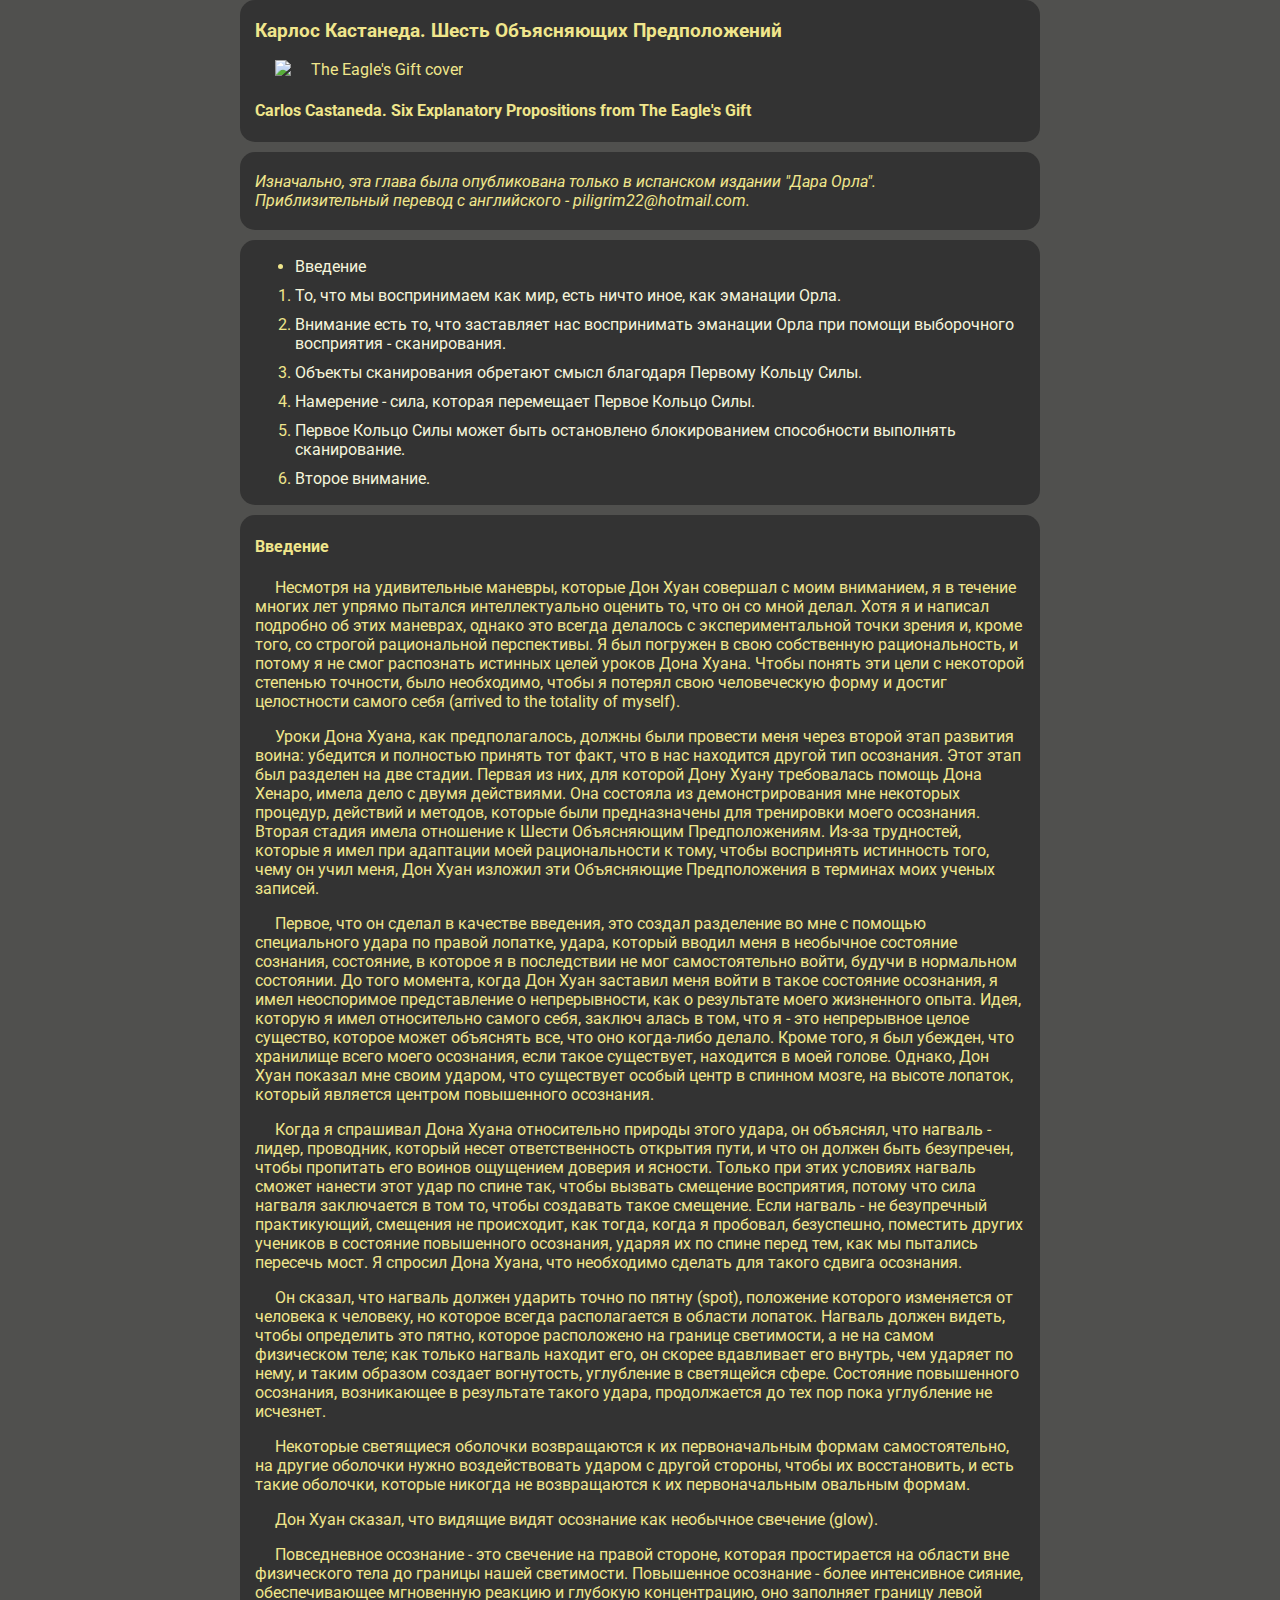
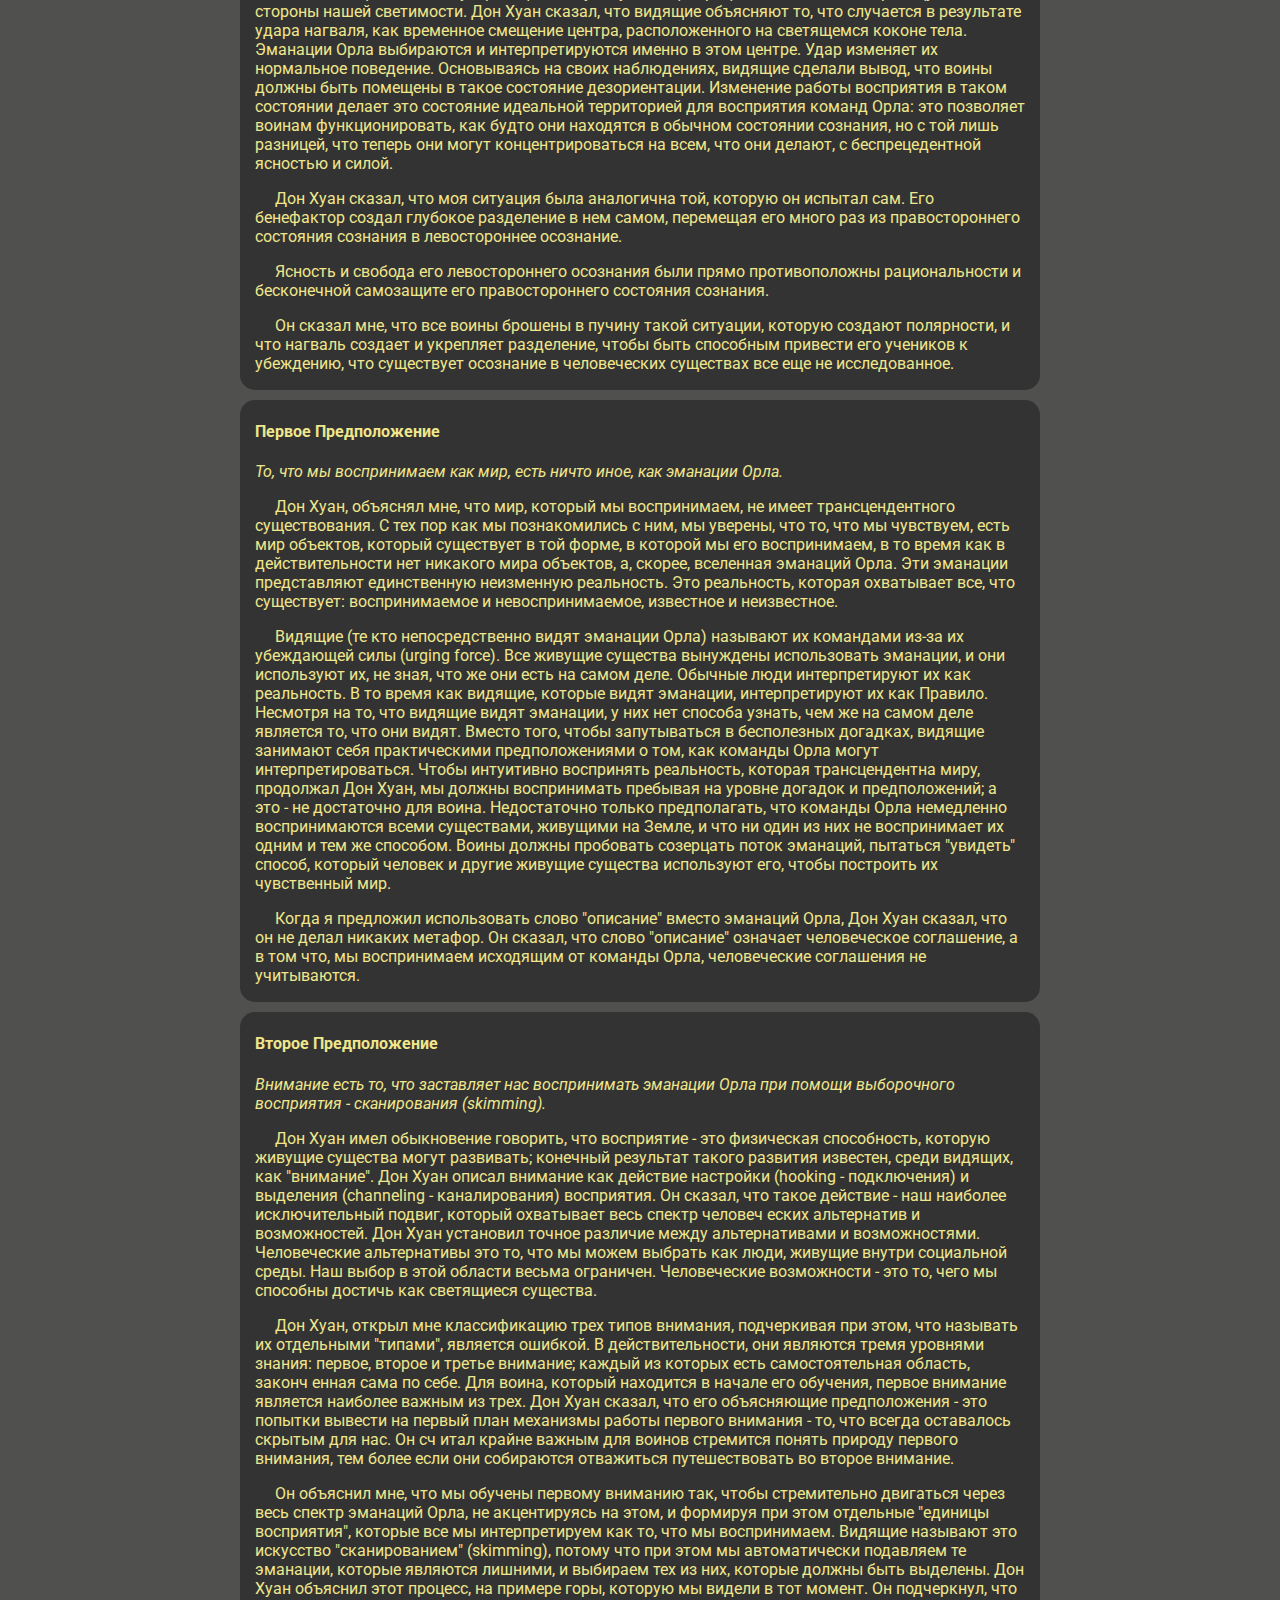
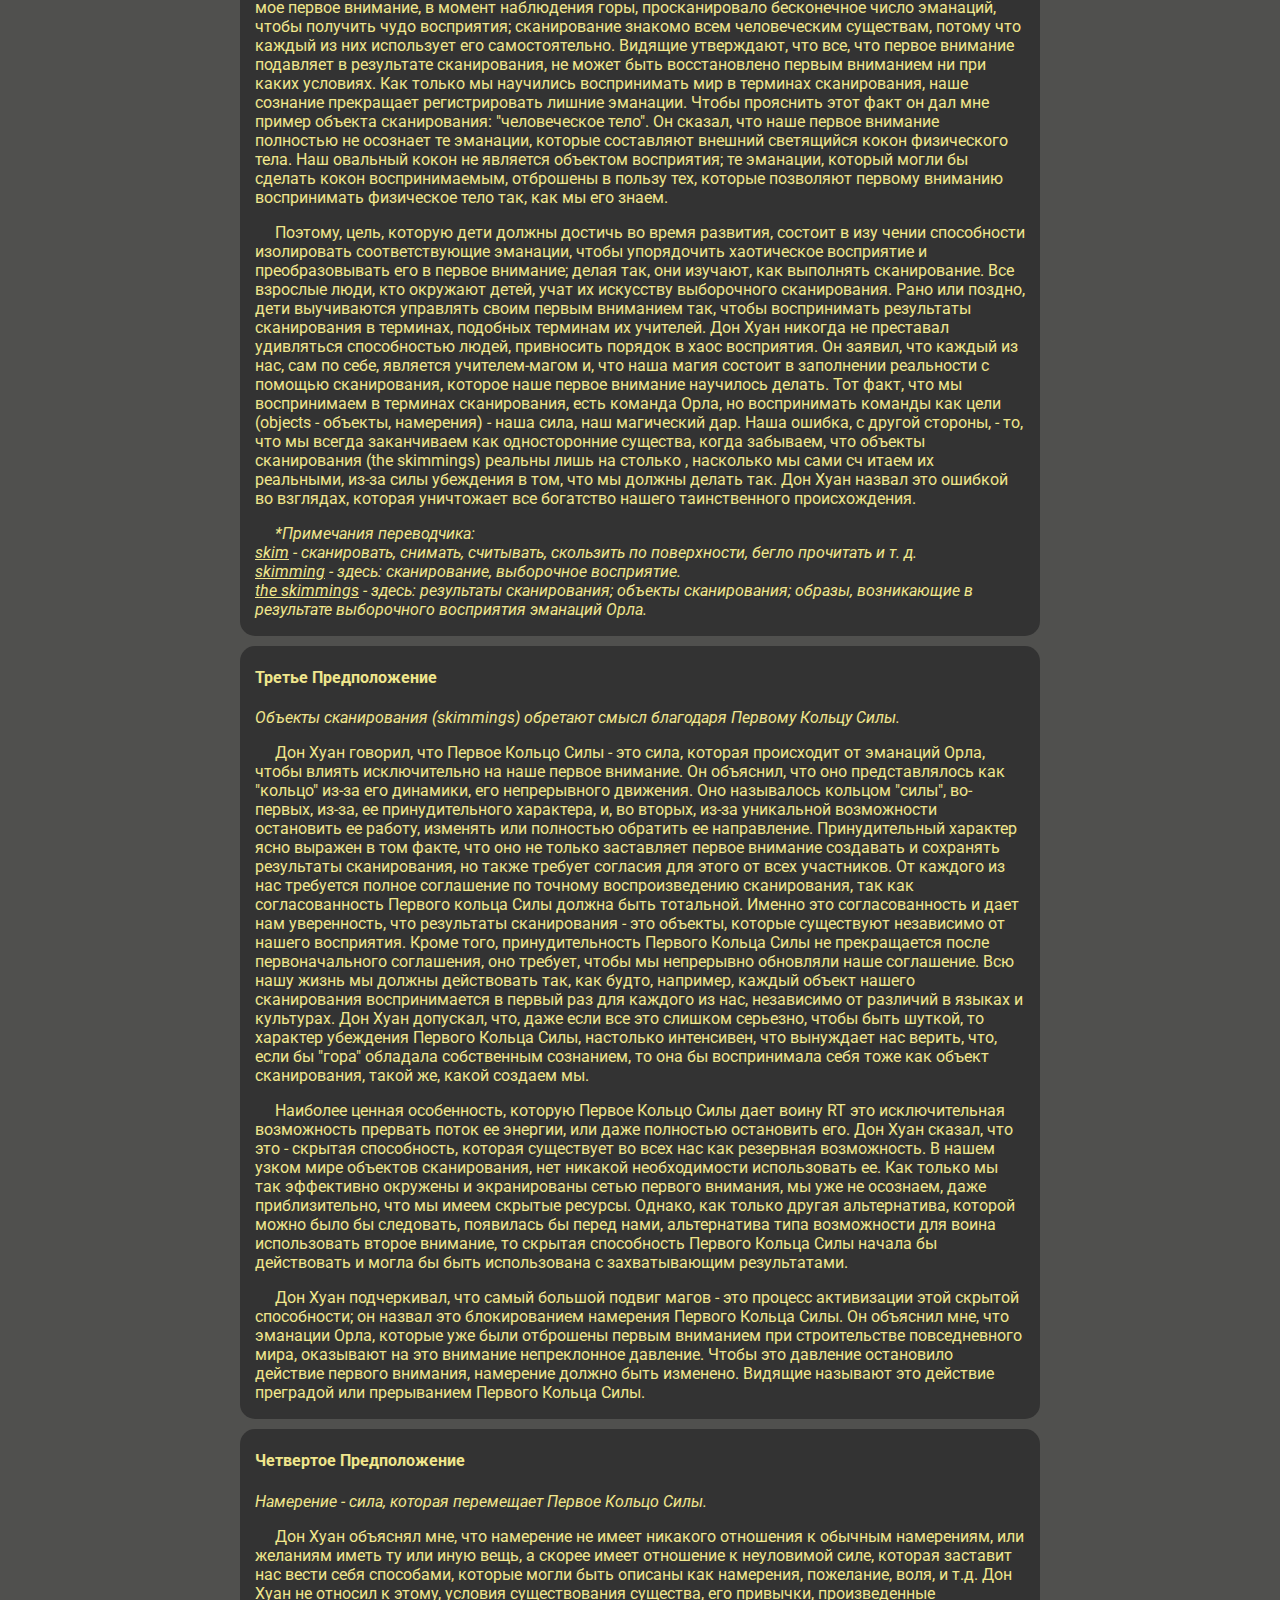
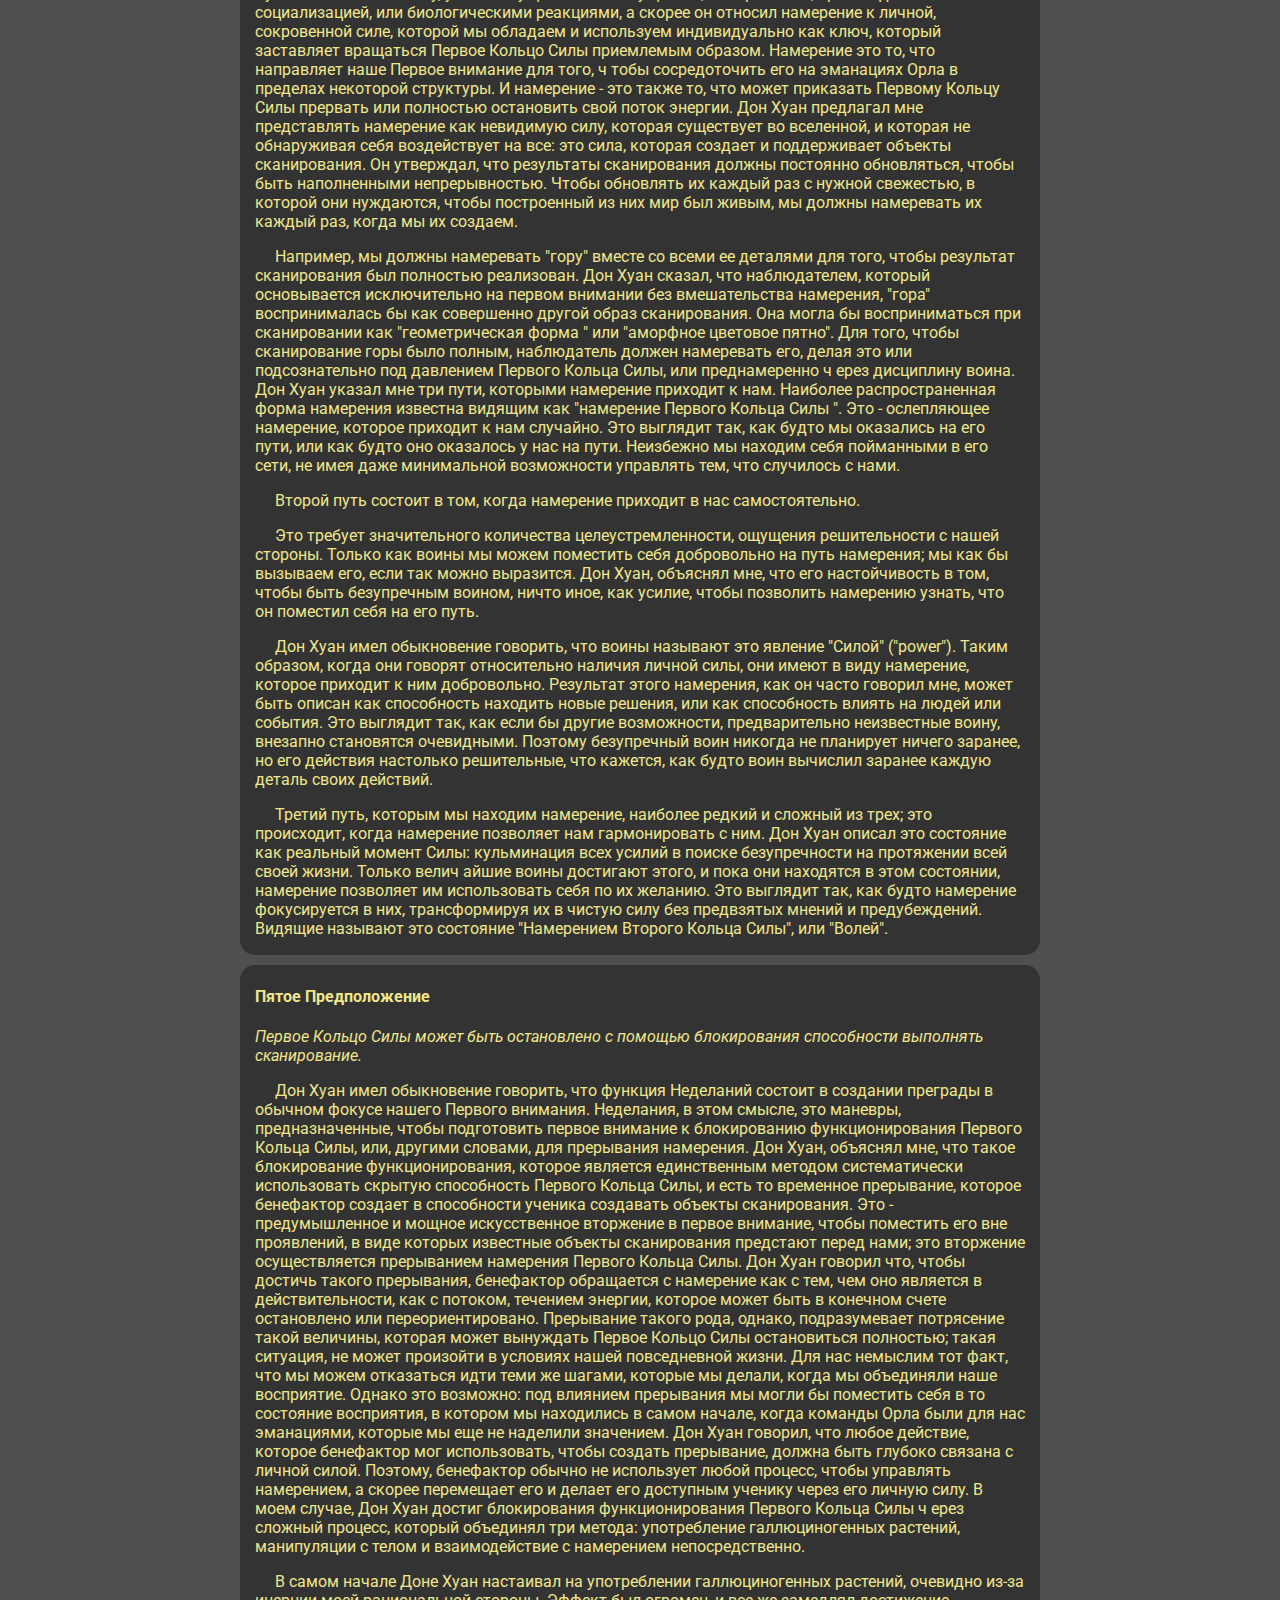
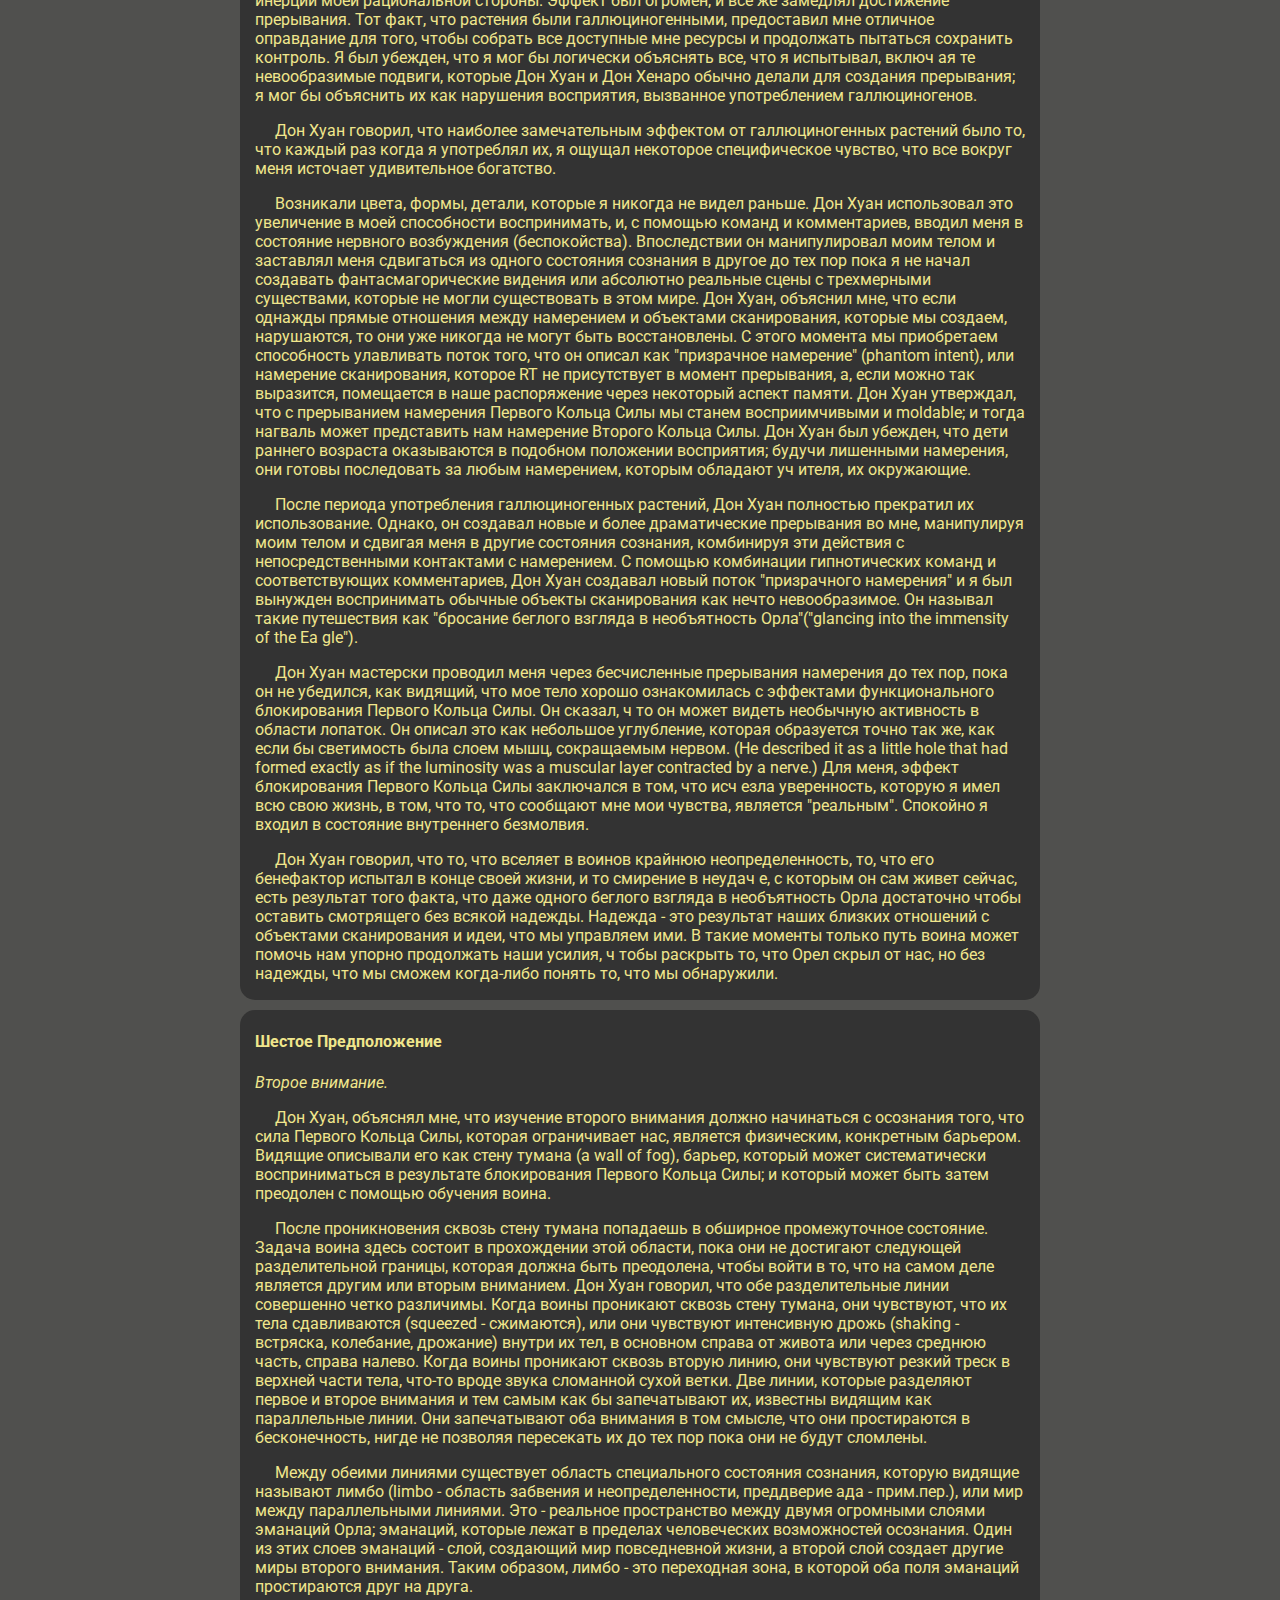
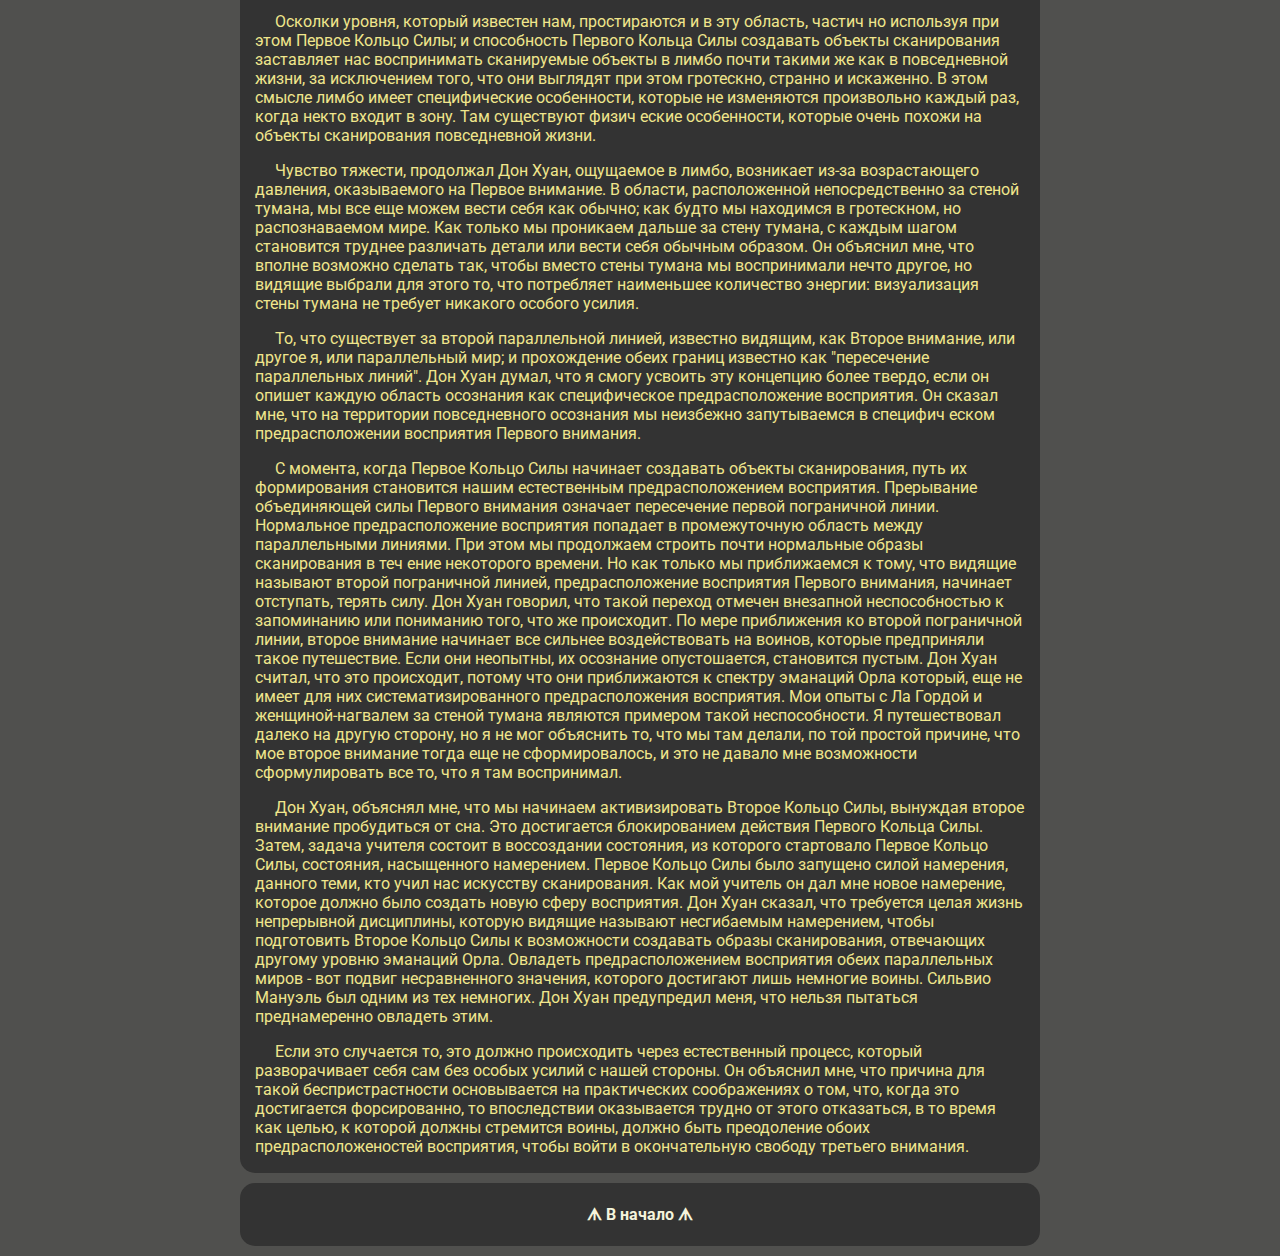
==== index-the_eagle's_gift.html @ 2a6c769d "Add files via upload" ====
<!DOCTYPE html>
<html lang="en">

<head>
  <meta charset="UTF-8">
  <meta name="viewport" content="width=device-width, initial-scale=1.0">
  <title>The Eagle's Gift</title>
  <link rel="stylesheet" href="style-the_eagle's_gift.css">
</head>

<body>

  <header class="card" id="header">
    <h3>Карлос Кастанеда. Шесть Объясняющих Предположений</h3>

    <p>
      <img src="https://m.media-amazon.com/images/I/71wffxsqjlL._SY466_.jpg" alt="The Eagle's Gift cover">
    </p>

    <h4>Carlos Castaneda. Six Explanatory Propositions from The Eagle's Gift</h4>

  </header>
  <div class="card">
    <br><em>
      Изначально, эта глава была опубликована только в испанском издании "Дара Орла".<br>
      Приблизительный перевод с английского - piligrim22@hotmail.com.<br>
    </em><br>
  </div>

  <nav class="card">
    <ol start="0">
      <li type="disc"><a href="#intro">Введение</a></li>
      <li><a href="#one">То, что мы воспринимаем как мир, есть ничто иное, как эманации Орла.</a></li>
      <li><a href="#two">Внимание есть то, что заставляет нас воспринимать эманации Орла при помощи выборочного
          восприятия -
          сканирования.</a></li>
      <li><a href="#three">Объекты сканирования обретают смысл благодаря Первому Кольцу Силы.</a></li>
      <li><a href="#four">Намерение - сила, которая перемещает Первое Кольцо Силы.</a></li>
      <li><a href="#five">Первое Кольцо Силы может быть остановлено блокированием способности выполнять
          сканирование.</a></li>
      <li><a href="#six">Второе внимание.</a></li>
    </ol>
  </nav>

  <article>
    <div class="card" id="intro">
      <h4>Введение</h4>

      <p>
        Несмотря на удивительные маневры, которые Дон Хуан совершал с моим
        вниманием, я в течение многих лет упрямо пытался интеллектуально оценить то,
        что он со мной делал. Хотя я и написал подробно об этих маневрах, однако это
        всегда делалось с экспериментальной точки зрения и, кроме того, со строгой
        рациональной перспективы. Я был погружен в свою собственную рациональность,
        и потому я не смог распознать истинных целей уроков Дона Хуана. Чтобы понять
        эти цели с некоторой степенью точности, было необходимо, чтобы я потерял
        свою человеческую форму и достиг целостности самого себя (arrived to the
        totality of myself).
      </p>

      <p>
        Уроки Дона Хуана, как предполагалось, должны были провести меня через
        второй этап развития воина: убедится и полностью принять тот факт, что в нас
        находится другой тип осознания. Этот этап был разделен на две стадии.
        Первая из них, для которой Дону Хуану требовалась помощь Дона Хенаро,
        имела дело с двумя действиями. Она состояла из демонстрирования мне
        некоторых процедур, действий и методов, которые были предназначены для
        тренировки моего осознания. Вторая стадия имела отношение к Шести
        Объясняющим Предположениям. Из-за трудностей, которые я имел при адаптации
        моей рациональности к тому, чтобы воспринять истинность того, чему он учил
        меня, Дон Хуан изложил эти Объясняющие Предположения в терминах моих ученых
        записей.
      </p>
      <p>
        Первое, что он сделал в качестве введения, это создал разделение во мне
        с помощью специального удара по правой лопатке, удара, который вводил меня в
        необычное состояние сознания, состояние, в которое я в последствии не мог
        самостоятельно войти, будучи в нормальном состоянии. До того момента, когда
        Дон Хуан заставил меня войти в такое состояние осознания, я имел неоспоримое
        представление о непрерывности, как о результате моего жизненного опыта.
        Идея, которую я имел относительно самого себя, заключ алась в том, что я -
        это непрерывное целое существо, которое может объяснять все, что оно
        когда-либо делало. Кроме того, я был убежден, что хранилище всего моего
        осознания, если такое существует, находится в моей голове.
        Однако, Дон Хуан показал мне своим ударом, что существует особый центр
        в спинном мозге, на высоте лопаток, который является центром повышенного
        осознания.
      </p>
      <p>
        Когда я спрашивал Дона Хуана относительно природы этого удара, он
        объяснял, что нагваль - лидер, проводник, который несет ответственность
        открытия пути, и что он должен быть безупречен, чтобы пропитать его воинов
        ощущением доверия и ясности. Только при этих условиях нагваль сможет нанести
        этот удар по спине так, чтобы вызвать смещение восприятия, потому что сила
        нагваля заключается в том то, чтобы создавать такое смещение. Если нагваль -
        не безупречный практикующий, смещения не происходит, как тогда, когда я
        пробовал, безуспешно, поместить других учеников в состояние повышенного
        осознания, ударяя их по спине перед тем, как мы пытались пересечь мост.
        Я спросил Дона Хуана, что необходимо сделать для такого сдвига
        осознания.
      </p>
      <p>
        Он сказал, что нагваль должен ударить точно по пятну (spot), положение
        которого изменяется от человека к человеку, но которое всегда располагается
        в области лопаток. Нагваль должен видеть, чтобы определить это пятно,
        которое расположено на границе светимости, а не на самом физическом теле;
        как только нагваль находит его, он скорее вдавливает его внутрь, чем ударяет
        по нему, и таким образом создает вогнутость, углубление в светящейся сфере.
        Состояние повышенного осознания, возникающее в результате такого удара,
        продолжается до тех пор пока углубление не исчезнет.
      </p>
      <p>
        Некоторые светящиеся оболочки возвращаются к их первоначальным формам
        самостоятельно, на другие оболочки нужно воздействовать ударом с другой
        стороны, чтобы их восстановить, и есть такие оболочки, которые никогда не
        возвращаются к их первоначальным овальным формам.
      </p>
      <p>
        Дон Хуан сказал, что видящие видят осознание как необычное свечение
        (glow).
      </p>
      <p>
        Повседневное осознание - это свечение на правой стороне, которая
        простирается на области вне физического тела до границы нашей светимости.
        Повышенное осознание - более интенсивное сияние, обеспечивающее
        мгновенную реакцию и глубокую концентрацию, оно заполняет границу левой
        стороны нашей светимости. Дон Хуан сказал, что видящие объясняют то, что
        случается в результате удара нагваля, как временное смещение центра,
        расположенного на светящемся коконе тела. Эманации Орла выбираются и
        интерпретируются именно в этом центре. Удар изменяет их нормальное
        поведение. Основываясь на своих наблюдениях, видящие сделали вывод, что
        воины должны быть помещены в такое состояние дезориентации. Изменение работы
        восприятия в таком состоянии делает это состояние идеальной территорией для
        восприятия команд Орла: это позволяет воинам функционировать, как будто они
        находятся в обычном состоянии сознания, но с той лишь разницей, что теперь
        они могут концентрироваться на всем, что они делают, с беспрецедентной
        ясностью и силой.
      </p>
      <p>
        Дон Хуан сказал, что моя ситуация была аналогична той, которую он
        испытал сам. Его бенефактор создал глубокое разделение в нем самом,
        перемещая его много раз из правостороннего состояния сознания в
        левостороннее осознание.
      </p>
      <p>
        Ясность и свобода его левостороннего осознания были прямо
        противоположны рациональности и бесконечной самозащите его правостороннего
        состояния сознания.
      </p>
      <p>
        Он сказал мне, что все воины брошены в пучину такой ситуации, которую
        создают полярности, и что нагваль создает и укрепляет разделение, чтобы быть
        способным привести его учеников к убеждению, что существует осознание в
        человеческих существах все еще не исследованное.
      </p>
    </div>

    <div class="card art-card" id="one">
      <h4>Первое Предположение</h4>

      <em>То, что мы воспринимаем как мир, есть ничто иное, как эманации Орла.</em>
      <p>
        Дон Хуан, объяснял мне, что мир, который мы воспринимаем, не имеет
        трансцендентного существования. С тех пор как мы познакомились с ним, мы
        уверены, что то, что мы чувствуем, есть мир объектов, который существует в
        той форме, в которой мы его воспринимаем, в то время как в действительности
        нет никакого мира объектов, а, скорее, вселенная эманаций Орла. Эти эманации
        представляют единственную неизменную реальность. Это реальность, которая
        охватывает все, что существует: воспринимаемое и невоспринимаемое, известное
        и неизвестное.
      </p>
      <p>
        Видящие (те кто непосредственно видят эманации Орла) называют их
        командами из-за их убеждающей силы (urging force). Все живущие существа
        вынуждены использовать эманации, и они используют их, не зная, что же они
        есть на самом деле. Обычные люди интерпретируют их как реальность. В то
        время как видящие, которые видят эманации, интерпретируют их как Правило.
        Несмотря на то, что видящие видят эманации, у них нет способа узнать,
        чем же на самом деле является то, что они видят. Вместо того, чтобы
        запутываться в бесполезных догадках, видящие занимают себя практическими
        предположениями о том, как команды Орла могут интерпретироваться. Чтобы
        интуитивно воспринять реальность, которая трансцендентна миру, продолжал Дон
        Хуан, мы должны воспринимать пребывая на уровне догадок и предположений; а
        это - не достаточно для воина. Недостаточно только предполагать, что команды
        Орла немедленно воспринимаются всеми существами, живущими на Земле, и что ни
        один из них не воспринимает их одним и тем же способом. Воины должны
        пробовать созерцать поток эманаций, пытаться "увидеть" способ, который
        человек и другие живущие существа используют его, чтобы построить их
        чувственный мир.
      </p>
      <p>
        Когда я предложил использовать слово "описание" вместо эманаций Орла,
        Дон Хуан сказал, что он не делал никаких метафор. Он сказал, что слово
        "описание" означает человеческое соглашение, а в том что, мы воспринимаем
        исходящим от команды Орла, человеческие соглашения не учитываются.
      </p>
    </div>

    <div class="card art-card" id="two">
      <h4>Второе Предположение</h3>

        <em>
          Внимание есть то, что заставляет нас воспринимать эманации Орла при
          помощи выборочного восприятия - сканирования (skimming).
        </em>
        <p>
          Дон Хуан имел обыкновение говорить, что восприятие - это физическая
          способность, которую живущие существа могут развивать; конечный результат
          такого развития известен, среди видящих, как "внимание". Дон Хуан описал
          внимание как действие настройки (hooking - подключения) и выделения
          (channeling - каналирования) восприятия. Он сказал, что такое действие -
          наш наиболее исключительный подвиг, который охватывает весь спектр
          человеч еских альтернатив и возможностей. Дон Хуан установил точное различие
          между альтернативами и возможностями. Человеческие альтернативы это то, что
          мы можем выбрать как люди, живущие внутри социальной среды. Наш выбор в этой
          области весьма ограничен. Человеческие возможности - это то, чего мы
          способны достичь как светящиеся существа.
        </p>
        <p>
          Дон Хуан, открыл мне классификацию трех типов внимания, подчеркивая при
          этом, что называть их отдельными "типами", является ошибкой. В
          действительности, они являются тремя уровнями знания: первое, второе и
          третье внимание; каждый из которых есть самостоятельная область, законч
          енная сама по себе. Для воина, который находится в начале его обучения,
          первое внимание является наиболее важным из трех. Дон Хуан сказал, что его
          объясняющие предположения - это попытки вывести на первый план механизмы
          работы первого внимания - то, что всегда оставалось скрытым для нас. Он сч
          итал крайне важным для воинов стремится понять природу первого внимания, тем
          более если они собираются отважиться путешествовать во второе внимание.
        </p>
        <p>
          Он объяснил мне, что мы обучены первому вниманию так, чтобы
          стремительно двигаться через весь спектр эманаций Орла, не акцентируясь на
          этом, и формируя при этом отдельные "единицы восприятия", которые все мы
          интерпретируем как то, что мы воспринимаем. Видящие называют это искусство
          "сканированием" (skimming), потому что при этом мы автоматически подавляем
          те эманации, которые являются лишними, и выбираем тех из них, которые должны
          быть выделены. Дон Хуан объяснил этот процесс, на примере горы, которую мы
          видели в тот момент. Он подчеркнул, что мое первое внимание, в момент
          наблюдения горы, просканировало бесконечное число эманаций, чтобы получить
          чудо восприятия; сканирование знакомо всем человеческим существам, потому
          что каждый из них использует его самостоятельно. Видящие утверждают, что
          все, что первое внимание подавляет в результате сканирования, не может быть
          восстановлено первым вниманием ни при каких условиях. Как только мы
          научились воспринимать мир в терминах сканирования, наше сознание прекращает
          регистрировать лишние эманации. Чтобы прояснить этот факт он дал мне пример
          объекта сканирования: "человеческое тело". Он сказал, что наше первое
          внимание полностью не осознает те эманации, которые составляют внешний
          светящийся кокон физического тела. Наш овальный кокон не является объектом
          восприятия; те эманации, который могли бы сделать кокон воспринимаемым,
          отброшены в пользу тех, которые позволяют первому вниманию воспринимать
          физическое тело так, как мы его знаем.
        </p>
        <p>
          Поэтому, цель, которую дети должны достичь во время развития, состоит в
          изу чении способности изолировать соответствующие эманации, чтобы
          упорядочить хаотическое восприятие и преобразовывать его в первое внимание;
          делая так, они изучают, как выполнять сканирование. Все взрослые люди, кто
          окружают детей, учат их искусству выборочного сканирования. Рано или поздно,
          дети выучиваются управлять своим первым вниманием так, чтобы воспринимать
          результаты сканирования в терминах, подобных терминам их учителей.
          Дон Хуан никогда не преставал удивляться способностью людей, привносить
          порядок в хаос восприятия. Он заявил, что каждый из нас, сам по себе,
          является учителем-магом и, что наша магия состоит в заполнении реальности с
          помощью сканирования, которое наше первое внимание научилось делать. Тот
          факт, что мы воспринимаем в терминах сканирования, есть команда Орла, но
          воспринимать команды как цели (objects - объекты, намерения) - наша сила,
          наш магический дар. Наша ошибка, с другой стороны, - то, что мы всегда
          заканчиваем как односторонние существа, когда забываем, что объекты
          сканирования (the skimmings) реальны лишь на столько , насколько мы сами сч
          итаем их реальными, из-за силы убеждения в том, что мы должны делать так.
          Дон Хуан назвал это ошибкой во взглядах, которая уничтожает все
          богатство нашего таинственного происхождения.
        </p>
        
        <p>
          <em>
            *Примечания переводчика:<br>
            <u>skim</u> - сканировать, снимать, считывать,
            скользить по поверхности, бегло
            прочитать и т. д.<br> 
            <u>skimming</u> - здесь: сканирование, выборочное
            восприятие.<br>
            <u>the skimmings</u> - здесь: результаты сканирования; объекты
            сканирования;
            образы, возникающие в результате выборочного восприятия эманаций Орла.
          </em>
        </p>
    </div>

    <div class="card art-card" id="three">
      <h4>Третье Предположение</h4>

      <em>
        Объекты сканирования (skimmings) обретают смысл благодаря Первому
        Кольцу Силы.
      </em>
      <p>
        Дон Хуан говорил, что Первое Кольцо Силы - это сила, которая происходит
        от эманаций Орла, чтобы влиять исключительно на наше первое внимание. Он
        объяснил, что оно представлялось как "кольцо" из-за его динамики, его
        непрерывного движения. Оно называлось кольцом "силы", во-первых, из-за, ее
        принудительного характера, и, во вторых, из-за уникальной возможности
        остановить ее работу, изменять или полностью обратить ее направление.
        Принудительный характер ясно выражен в том факте, что оно не только
        заставляет первое внимание создавать и сохранять результаты сканирования, но
        также требует согласия для этого от всех участников. От каждого из нас
        требуется полное соглашение по точному воспроизведению сканирования, так как
        согласованность Первого кольца Силы должна быть тотальной. Именно это
        согласованность и дает нам уверенность, что результаты сканирования - это
        объекты, которые существуют независимо от нашего восприятия. Кроме того,
        принудительность Первого Кольца Силы не прекращается после первоначального
        соглашения, оно требует, чтобы мы непрерывно обновляли наше соглашение. Всю
        нашу жизнь мы должны действовать так, как будто, например, каждый объект
        нашего сканирования воспринимается в первый раз для каждого из нас,
        независимо от различий в языках и культурах. Дон Хуан допускал, что, даже
        если все это слишком серьезно, чтобы быть шуткой, то характер убеждения
        Первого Кольца Силы, настолько интенсивен, что вынуждает нас верить, что,
        если бы "гора" обладала собственным сознанием, то она бы воспринимала себя
        тоже как объект сканирования, такой же, какой создаем мы.
      </p>
      <p>
        Наиболее ценная особенность, которую Первое Кольцо Силы дает воину RT
        это исключительная возможность прервать поток ее энергии, или даже полностью
        остановить его. Дон Хуан сказал, что это - скрытая способность, которая
        существует во всех нас как резервная возможность. В нашем узком мире
        объектов сканирования, нет никакой необходимости использовать ее. Как только
        мы так эффективно окружены и экранированы сетью первого внимания, мы уже не
        осознаем, даже приблизительно, что мы имеем скрытые ресурсы. Однако, как
        только другая альтернатива, которой можно было бы следовать, появилась бы
        перед нами, альтернатива типа возможности для воина использовать второе
        внимание, то скрытая способность Первого Кольца Силы начала бы действовать и
        могла бы быть использована с захватывающим результатами.
      </p>
      <p>
        Дон Хуан подчеркивал, что самый большой подвиг магов - это процесс
        активизации этой скрытой способности; он назвал это блокированием намерения
        Первого Кольца Силы. Он объяснил мне, что эманации Орла, которые уже были
        отброшены первым вниманием при строительстве повседневного мира, оказывают
        на это внимание непреклонное давление. Чтобы это давление остановило
        действие первого внимания, намерение должно быть изменено. Видящие называют
        это действие преградой или прерыванием Первого Кольца Силы.
      </p>
    </div>

    <div class="card art-card" id="four">
      <h4>Четвертое Предположение</h4>

      <em>Намерение - сила, которая перемещает Первое Кольцо Силы.</em>
      <p>
        Дон Хуан объяснял мне, что намерение не имеет никакого отношения к
        обычным намерениям, или желаниям иметь ту или иную вещь, а скорее имеет
        отношение к неуловимой силе, которая заставит нас вести себя способами,
        которые могли быть описаны как намерения, пожелание, воля, и т.д. Дон Хуан
        не относил к этому, условия существования существа, его привычки,
        произведенные социализацией, или биологическими реакциями, а скорее он
        относил намерение к личной, сокровенной силе, которой мы обладаем и
        используем индивидуально как ключ, который заставляет вращаться Первое
        Кольцо Силы приемлемым образом. Намерение это то, что направляет наше Первое
        внимание для того, ч тобы сосредоточить его на эманациях Орла в пределах
        некоторой структуры. И намерение - это также то, что может приказать Первому
        Кольцу Силы прервать или полностью остановить свой поток энергии. Дон Хуан
        предлагал мне представлять намерение как невидимую силу, которая существует
        во вселенной, и которая не обнаруживая себя воздействует на все: это сила,
        которая создает и поддерживает объекты сканирования. Он утверждал, что
        результаты сканирования должны постоянно обновляться, чтобы быть
        наполненными непрерывностью. Чтобы обновлять их каждый раз с нужной
        свежестью, в которой они нуждаются, чтобы построенный из них мир был живым,
        мы должны намеревать их каждый раз, когда мы их создаем.
      </p>
      <p>
        Например, мы должны намеревать "гору" вместе со всеми ее деталями для
        того, чтобы результат сканирования был полностью реализован. Дон Хуан
        сказал, что наблюдателем, который основывается исключительно на первом
        внимании без вмешательства намерения, "гора" воспринималась бы как
        совершенно другой образ сканирования. Она могла бы восприниматься при
        сканировании как "геометрическая форма " или "аморфное цветовое пятно". Для
        того, чтобы сканирование горы было полным, наблюдатель должен намеревать
        его, делая это или подсознательно под давлением Первого Кольца Силы, или
        преднамеренно ч ерез дисциплину воина. Дон Хуан указал мне три пути,
        которыми намерение приходит к нам. Наиболее распространенная форма намерения
        известна видящим как "намерение Первого Кольца Силы ". Это - ослепляющее
        намерение, которое приходит к нам случайно. Это выглядит так, как будто мы
        оказались на его пути, или как будто оно оказалось у нас на пути. Неизбежно
        мы находим себя пойманными в его сети, не имея даже минимальной возможности
        управлять тем, что случилось с нами.
      </p>
      <p>
        Второй путь состоит в том, когда намерение приходит в нас
        самостоятельно.
      </p>
      <p>
        Это требует значительного количества целеустремленности, ощущения
        решительности с нашей стороны. Только как воины мы можем поместить себя
        добровольно на путь намерения; мы как бы вызываем его, если так можно
        выразится. Дон Хуан, объяснял мне, что его настойчивость в том, чтобы быть
        безупречным воином, ничто иное, как усилие, чтобы позволить намерению
        узнать, что он поместил себя на его путь.
      </p>
      <p>
        Дон Хуан имел обыкновение говорить, что воины называют это явление
        "Силой" ("power"). Таким образом, когда они говорят относительно наличия
        личной силы, они имеют в виду намерение, которое приходит к ним добровольно.
        Результат этого намерения, как он часто говорил мне, может быть описан
        как способность находить новые решения, или как способность влиять на людей
        или события. Это выглядит так, как если бы другие возможности,
        предварительно неизвестные воину, внезапно становятся очевидными. Поэтому
        безупречный воин никогда не планирует ничего заранее, но его действия
        настолько решительные, что кажется, как будто воин вычислил заранее каждую
        деталь своих действий.
      </p>
      <p>
        Третий путь, которым мы находим намерение, наиболее редкий и сложный из
        трех; это происходит, когда намерение позволяет нам гармонировать с ним.
        Дон Хуан описал это состояние как реальный момент Силы: кульминация
        всех усилий в поиске безупречности на протяжении всей своей жизни. Только
        велич айшие воины достигают этого, и пока они находятся в этом состоянии,
        намерение позволяет им использовать себя по их желанию. Это выглядит так,
        как будто намерение фокусируется в них, трансформируя их в чистую силу без
        предвзятых мнений и предубеждений. Видящие называют это состояние
        "Намерением Второго Кольца Силы", или "Волей".
      </p>
    </div>

    <div class="card art-card" id="five">
      <h4>Пятое Предположение</h4>

      <em>Первое Кольцо Силы может быть остановлено с помощью блокирования
        способности выполнять сканирование.</em>
      <p>
        Дон Хуан имел обыкновение говорить, что функция Неделаний состоит в
        создании преграды в обычном фокусе нашего Первого внимания. Неделания, в
        этом смысле, это маневры, предназначенные, чтобы подготовить первое внимание
        к блокированию функционирования Первого Кольца Силы, или, другими словами,
        для прерывания намерения. Дон Хуан, объяснял мне, что такое блокирование
        функционирования, которое является единственным методом систематически
        использовать скрытую способность Первого Кольца Силы, и есть то временное
        прерывание, которое бенефактор создает в способности ученика создавать
        объекты сканирования. Это - предумышленное и мощное искусственное вторжение
        в первое внимание, чтобы поместить его вне проявлений, в виде которых
        известные объекты сканирования предстают перед нами; это вторжение
        осуществляется прерыванием намерения Первого Кольца Силы. Дон Хуан говорил
        что, чтобы достичь такого прерывания, бенефактор обращается с намерение как
        с тем, чем оно является в действительности, как с потоком, течением энергии,
        которое может быть в конечном счете остановлено или переориентировано.
        Прерывание такого рода, однако, подразумевает потрясение такой величины,
        которая может вынуждать Первое Кольцо Силы остановиться полностью; такая
        ситуация, не может произойти в условиях нашей повседневной жизни. Для нас
        немыслим тот факт, что мы можем отказаться идти теми же шагами, которые мы
        делали, когда мы объединяли наше восприятие. Однако это возможно: под
        влиянием прерывания мы могли бы поместить себя в то состояние восприятия, в
        котором мы находились в самом начале, когда команды Орла были для нас
        эманациями, которые мы еще не наделили значением. Дон Хуан говорил, что
        любое действие, которое бенефактор мог использовать, чтобы создать
        прерывание, должна быть глубоко связана с личной силой. Поэтому, бенефактор
        обычно не использует любой процесс, чтобы управлять намерением, а скорее
        перемещает его и делает его доступным ученику через его личную силу. В моем
        случае, Дон Хуан достиг блокирования функционирования Первого Кольца Силы ч
        ерез сложный процесс, который объединял три метода: употребление
        галлюциногенных растений, манипуляции с телом и взаимодействие с намерением
        непосредственно.
      </p>
      <p>
        В самом начале Доне Хуан настаивал на употреблении галлюциногенных
        растений, очевидно из-за инерции моей рациональной стороны. Эффект был
        огромен, и все же замедлял достижение прерывания. Тот факт, что растения
        были галлюциногенными, предоставил мне отличное оправдание для того, чтобы
        собрать все доступные мне ресурсы и продолжать пытаться сохранить контроль.
        Я был убежден, что я мог бы логически объяснять все, что я испытывал,
        включ ая те невообразимые подвиги, которые Дон Хуан и Дон Хенаро обычно
        делали для создания прерывания; я мог бы объяснить их как нарушения
        восприятия, вызванное употреблением галлюциногенов.
      </p>
      <p>
        Дон Хуан говорил, что наиболее замечательным эффектом от
        галлюциногенных растений было то, что каждый раз когда я употреблял их, я
        ощущал некоторое специфическое чувство, что все вокруг меня источает
        удивительное богатство.
      </p>
      <p>
        Возникали цвета, формы, детали, которые я никогда не видел раньше. Дон
        Хуан использовал это увеличение в моей способности воспринимать, и, с
        помощью команд и комментариев, вводил меня в состояние нервного возбуждения
        (беспокойства). Впоследствии он манипулировал моим телом и заставлял меня
        сдвигаться из одного состояния сознания в другое до тех пор пока я не начал
        создавать фантасмагорические видения или абсолютно реальные сцены с
        трехмерными существами, которые не могли существовать в этом мире.
        Дон Хуан, объяснил мне, что если однажды прямые отношения между
        намерением и объектами сканирования, которые мы создаем, нарушаются, то они
        уже никогда не могут быть восстановлены. С этого момента мы приобретаем
        способность улавливать поток того, что он описал как "призрачное намерение"
        (phantom intent), или намерение сканирования, которое RT не присутствует в
        момент прерывания, а, если можно так выразится, помещается в наше
        распоряжение через некоторый аспект памяти.
        Дон Хуан утверждал, что с прерыванием намерения Первого Кольца Силы мы
        станем восприимчивыми и moldable; и тогда нагваль может представить нам
        намерение Второго Кольца Силы. Дон Хуан был убежден, что дети раннего
        возраста оказываются в подобном положении восприятия; будучи лишенными
        намерения, они готовы последовать за любым намерением, которым обладают уч
        ителя, их окружающие.
      </p>
      <p>
        После периода употребления галлюциногенных растений, Дон Хуан полностью
        прекратил их использование. Однако, он создавал новые и более драматические
        прерывания во мне, манипулируя моим телом и сдвигая меня в другие состояния
        сознания, комбинируя эти действия с непосредственными контактами с
        намерением. С помощью комбинации гипнотических команд и соответствующих
        комментариев, Дон Хуан создавал новый поток "призрачного намерения" и я был
        вынужден воспринимать обычные объекты сканирования как нечто невообразимое.
        Он называл такие путешествия как "бросание беглого взгляда в
        необъятность Орла"("glancing into the immensity of the Ea gle").
      </p>
      <p>
        Дон Хуан мастерски проводил меня через бесчисленные прерывания
        намерения до тех пор, пока он не убедился, как видящий, что мое тело хорошо
        ознакомилась с эффектами функционального блокирования Первого Кольца Силы.
        Он сказал, ч то он может видеть необычную активность в области лопаток. Он
        описал это как небольшое углубление, которая образуется точно так же, как
        если бы светимость была слоем мышц, сокращаемым нервом. (He described it as
        a little hole that had formed exactly as if the luminosity was a muscular
        layer contracted by a nerve.) Для меня, эффект блокирования Первого Кольца
        Силы заключался в том, что исч езла уверенность, которую я имел всю свою
        жизнь, в том, что то, что сообщают мне мои чувства, является "реальным".
        Спокойно я входил в состояние внутреннего безмолвия.
      </p>
      <p>
        Дон Хуан говорил, что то, что вселяет в воинов крайнюю
        неопределенность, то, что его бенефактор испытал в конце своей жизни, и то
        смирение в неудач е, с которым он сам живет сейчас, есть результат того
        факта, что даже одного беглого взгляда в необъятность Орла достаточно чтобы
        оставить смотрящего без всякой надежды. Надежда - это результат наших
        близких отношений с объектами сканирования и идеи, что мы управляем ими. В
        такие моменты только путь воина может помочь нам упорно продолжать наши
        усилия, ч тобы раскрыть то, что Орел скрыл от нас, но без надежды, что мы
        сможем когда-либо понять то, что мы обнаружили.
      </p>
    </div>

    <div class="card art-card" id="six">
      <h4>Шестое Предположение</h4>

      <em>Второе внимание.</em>

      <p>
        Дон Хуан, объяснял мне, что изучение второго внимания должно начинаться
        с осознания того, что сила Первого Кольца Силы, которая ограничивает нас,
        является физическим, конкретным барьером. Видящие описывали его как стену
        тумана (a wall of fog), барьер, который может систематически восприниматься
        в результате блокирования Первого Кольца Силы; и который может быть затем
        преодолен с помощью обучения воина.
      </p>
      <p>
        После проникновения сквозь стену тумана попадаешь в обширное
        промежуточное состояние. Задача воина здесь состоит в прохождении этой
        области, пока они не достигают следующей разделительной границы, которая
        должна быть преодолена, чтобы войти в то, что на самом деле является другим
        или вторым вниманием. Дон Хуан говорил, что обе разделительные линии
        совершенно четко различимы. Когда воины проникают сквозь стену тумана, они
        чувствуют, что их тела сдавливаются (squeezed - сжимаются), или они
        чувствуют интенсивную дрожь (shaking - встряска, колебание, дрожание) внутри
        их тел, в основном справа от живота или через среднюю часть, справа налево.
        Когда воины проникают сквозь вторую линию, они чувствуют резкий треск в
        верхней части тела, что-то вроде звука сломанной сухой ветки. Две линии,
        которые разделяют первое и второе внимания и тем самым как бы запечатывают
        их, известны видящим как параллельные линии. Они запечатывают оба внимания в
        том смысле, что они простираются в бесконечность, нигде не позволяя
        пересекать их до тех пор пока они не будут сломлены.
      </p>
      <p>
        Между обеими линиями существует область специального состояния
        сознания, которую видящие называют лимбо (limbo - область забвения и
        неопределенности, преддверие ада - прим.пер.), или мир между параллельными
        линиями. Это - реальное пространство между двумя огромными слоями эманаций
        Орла; эманаций, которые лежат в пределах человеческих возможностей
        осознания. Один из этих слоев эманаций - слой, создающий мир повседневной
        жизни, а второй слой создает другие миры второго внимания. Таким образом,
        лимбо - это переходная зона, в которой оба поля эманаций простираются друг
        на друга.
      </p>
      <p>
        Осколки уровня, который известен нам, простираются и в эту область,
        частич но используя при этом Первое Кольцо Силы; и способность Первого
        Кольца Силы создавать объекты сканирования заставляет нас воспринимать
        сканируемые объекты в лимбо почти такими же как в повседневной жизни, за
        исключением того, что они выглядят при этом гротескно, странно и искаженно.
        В этом смысле лимбо имеет специфические особенности, которые не изменяются
        произвольно каждый раз, когда некто входит в зону. Там существуют физич
        еские особенности, которые очень похожи на объекты сканирования повседневной
        жизни.
      </p>
      <p>
        Чувство тяжести, продолжал Дон Хуан, ощущаемое в лимбо, возникает из-за
        возрастающего давления, оказываемого на Первое внимание. В области,
        расположенной непосредственно за стеной тумана, мы все еще можем вести себя
        как обычно; как будто мы находимся в гротескном, но распознаваемом мире.
        Как только мы проникаем дальше за стену тумана, с каждым шагом
        становится труднее различать детали или вести себя обычным образом.
        Он объяснил мне, что вполне возможно сделать так, чтобы вместо стены
        тумана мы воспринимали нечто другое, но видящие выбрали для этого то, что
        потребляет наименьшее количество энергии: визуализация стены тумана не
        требует никакого особого усилия.
      </p>
      <p>
        То, что существует за второй параллельной линией, известно видящим, как
        Второе внимание, или другое я, или параллельный мир; и прохождение обеих
        границ известно как "пересечение параллельных линий". Дон Хуан думал, что я
        смогу усвоить эту концепцию более твердо, если он опишет каждую область
        осознания как специфическое предрасположение восприятия. Он сказал мне, что
        на территории повседневного осознания мы неизбежно запутываемся в специфич
        еском предрасположении восприятия Первого внимания.
      </p>
      <p>
        С момента, когда Первое Кольцо Силы начинает создавать объекты
        сканирования, путь их формирования становится нашим естественным
        предрасположением восприятия. Прерывание объединяющей силы Первого внимания
        означает пересечение первой пограничной линии. Нормальное предрасположение
        восприятия попадает в промежуточную область между параллельными линиями.
        При этом мы продолжаем строить почти нормальные образы сканирования в
        теч ение некоторого времени. Но как только мы приближаемся к тому, что
        видящие называют второй пограничной линией, предрасположение восприятия
        Первого внимания, начинает отступать, терять силу. Дон Хуан говорил, что
        такой переход отмечен внезапной неспособностью к запоминанию или пониманию
        того, что же происходит. По мере приближения ко второй пограничной линии,
        второе внимание начинает все сильнее воздействовать на воинов, которые
        предприняли такое путешествие. Если они неопытны, их осознание опустошается,
        становится пустым. Дон Хуан считал, что это происходит, потому что они
        приближаются к спектру эманаций Орла который, еще не имеет для них
        систематизированного предрасположения восприятия. Мои опыты с Ла Гордой и
        женщиной-нагвалем за стеной тумана являются примером такой неспособности. Я
        путешествовал далеко на другую сторону, но я не мог объяснить то, что мы там
        делали, по той простой причине, что мое второе внимание тогда еще не
        сформировалось, и это не давало мне возможности сформулировать все то, что я
        там воспринимал.
      </p>
      <p>
        Дон Хуан, объяснял мне, что мы начинаем активизировать Второе Кольцо
        Силы, вынуждая второе внимание пробудиться от сна. Это достигается
        блокированием действия Первого Кольца Силы. Затем, задача учителя состоит в
        воссоздании состояния, из которого стартовало Первое Кольцо Силы, состояния,
        насыщенного намерением. Первое Кольцо Силы было запущено силой намерения,
        данного теми, кто учил нас искусству сканирования. Как мой учитель он дал
        мне новое намерение, которое должно было создать новую сферу восприятия.
        Дон Хуан сказал, что требуется целая жизнь непрерывной дисциплины,
        которую видящие называют несгибаемым намерением, чтобы подготовить Второе
        Кольцо Силы к возможности создавать образы сканирования, отвечающих другому
        уровню эманаций Орла. Овладеть предрасположением восприятия обеих
        параллельных миров - вот подвиг несравненного значения, которого достигают
        лишь немногие воины. Сильвио Мануэль был одним из тех немногих.
        Дон Хуан предупредил меня, что нельзя пытаться преднамеренно овладеть
        этим.
      </p>
      <p>
        Если это случается то, это должно происходить через естественный
        процесс, который разворачивает себя сам без особых усилий с нашей стороны.
        Он объяснил мне, что причина для такой беспристрастности основывается на
        практических соображениях о том, что, когда это достигается форсированно, то
        впоследствии оказывается трудно от этого отказаться, в то время как целью, к
        которой должны стремится воины, должно быть преодоление обоих
        предрасположеностей восприятия, чтобы войти в окончательную свободу третьего
        внимания.
      </p>
    </div>

    <nav class="card" id="up">
      <h4><a href="#header">&#5585; В начало &#5585;</a></h4>
    </nav>
  </article>
</body>

</html>
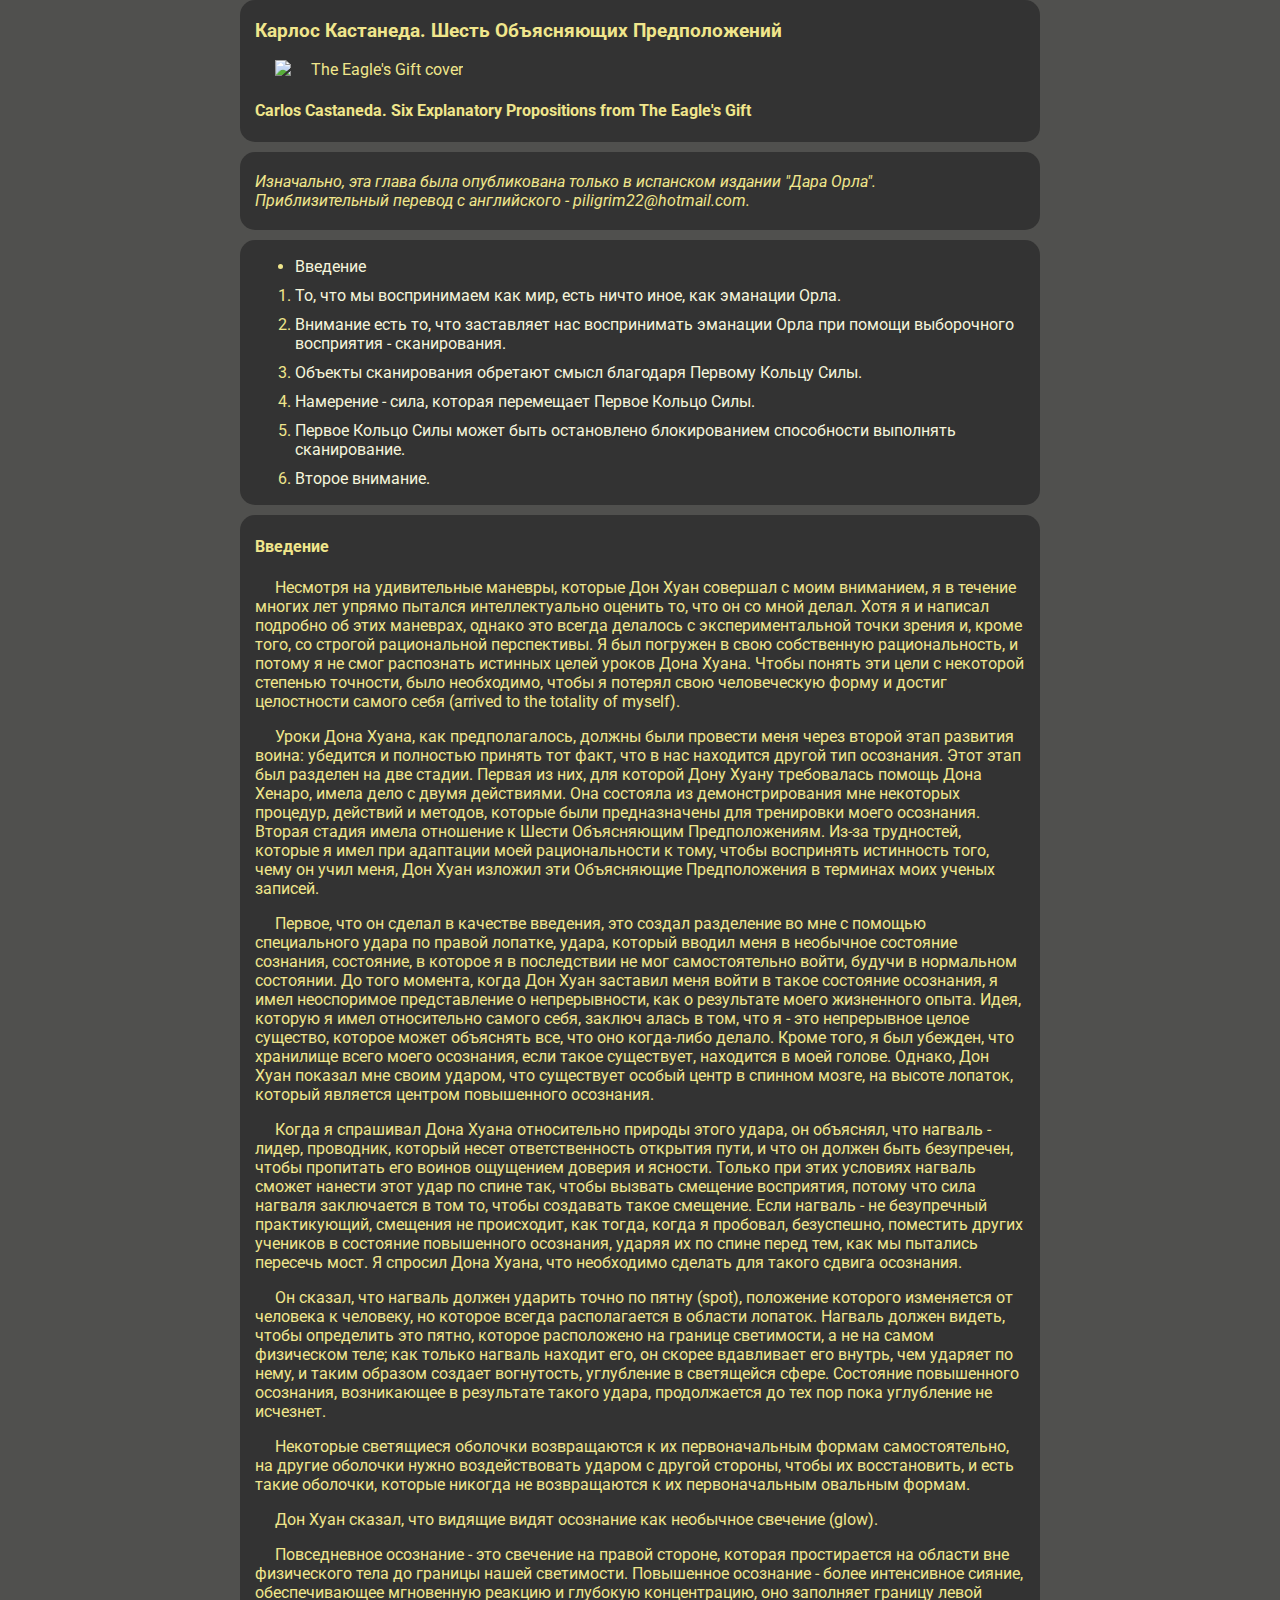
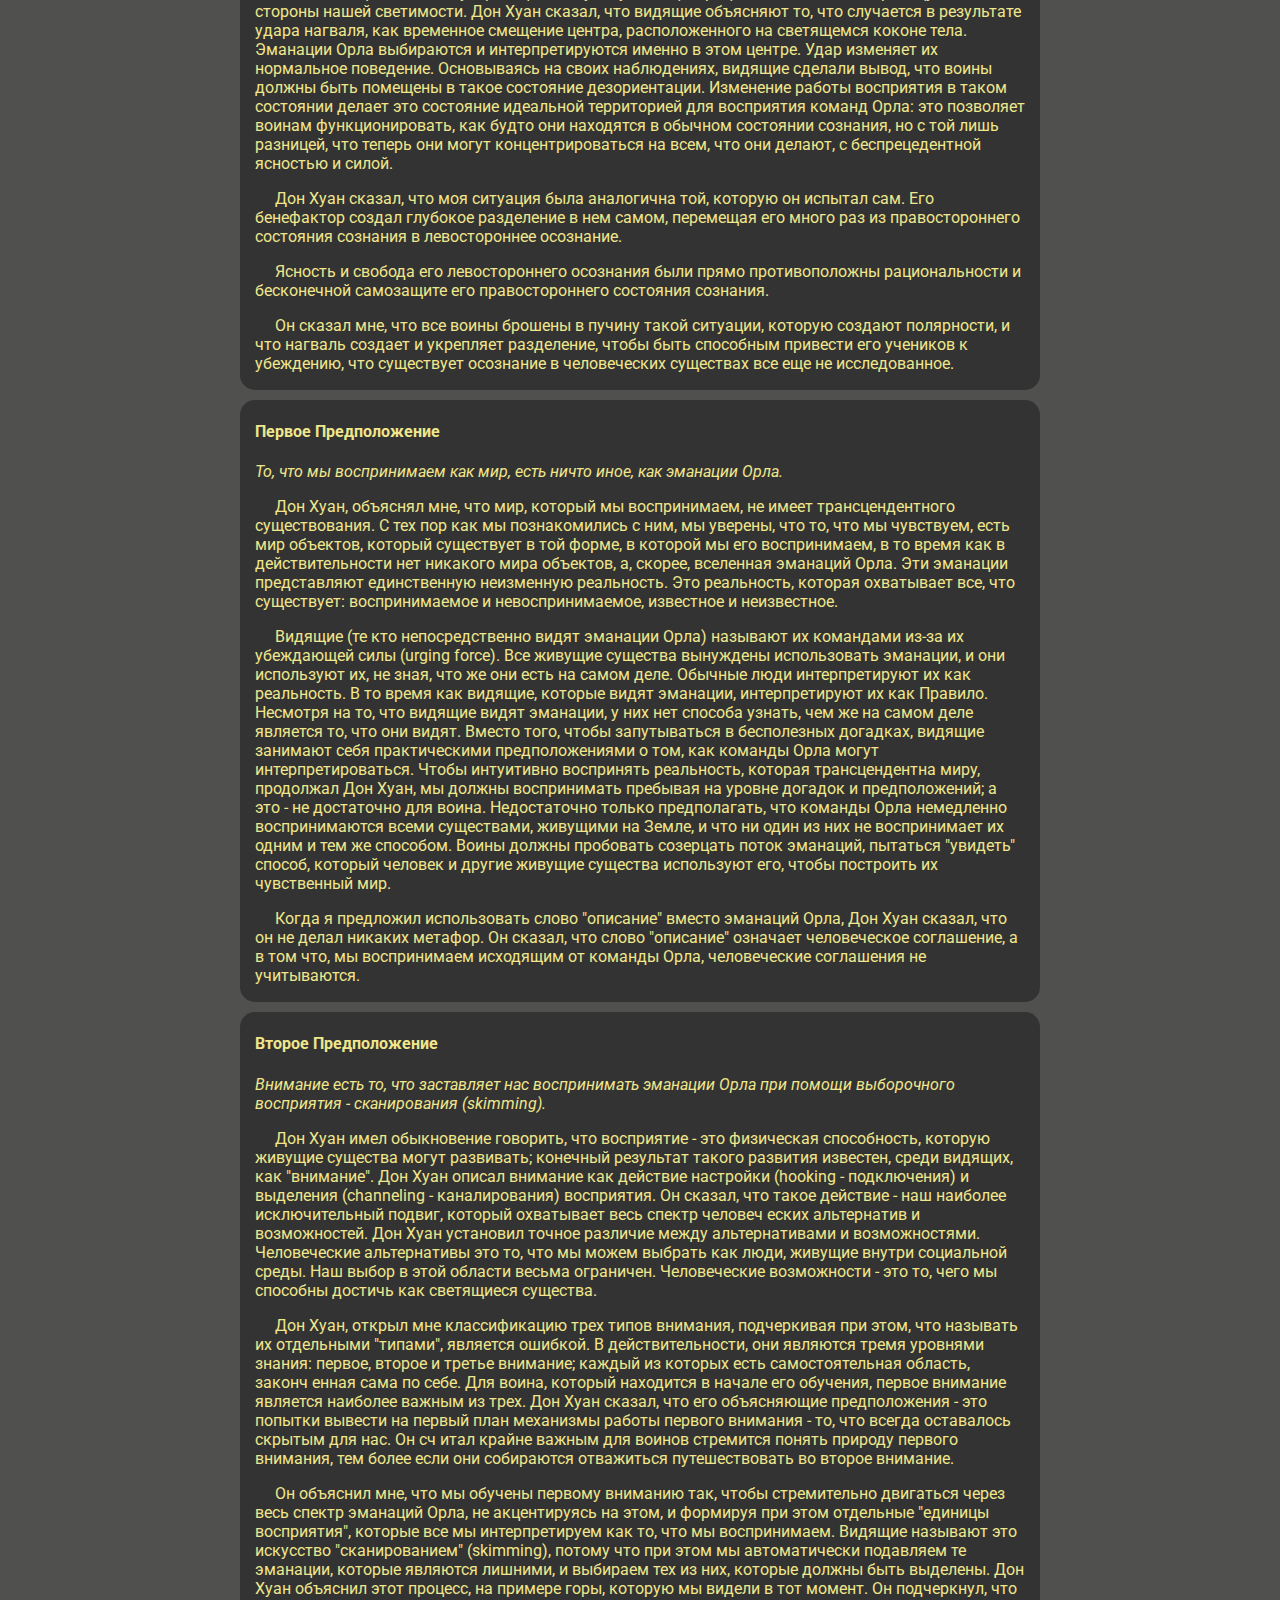
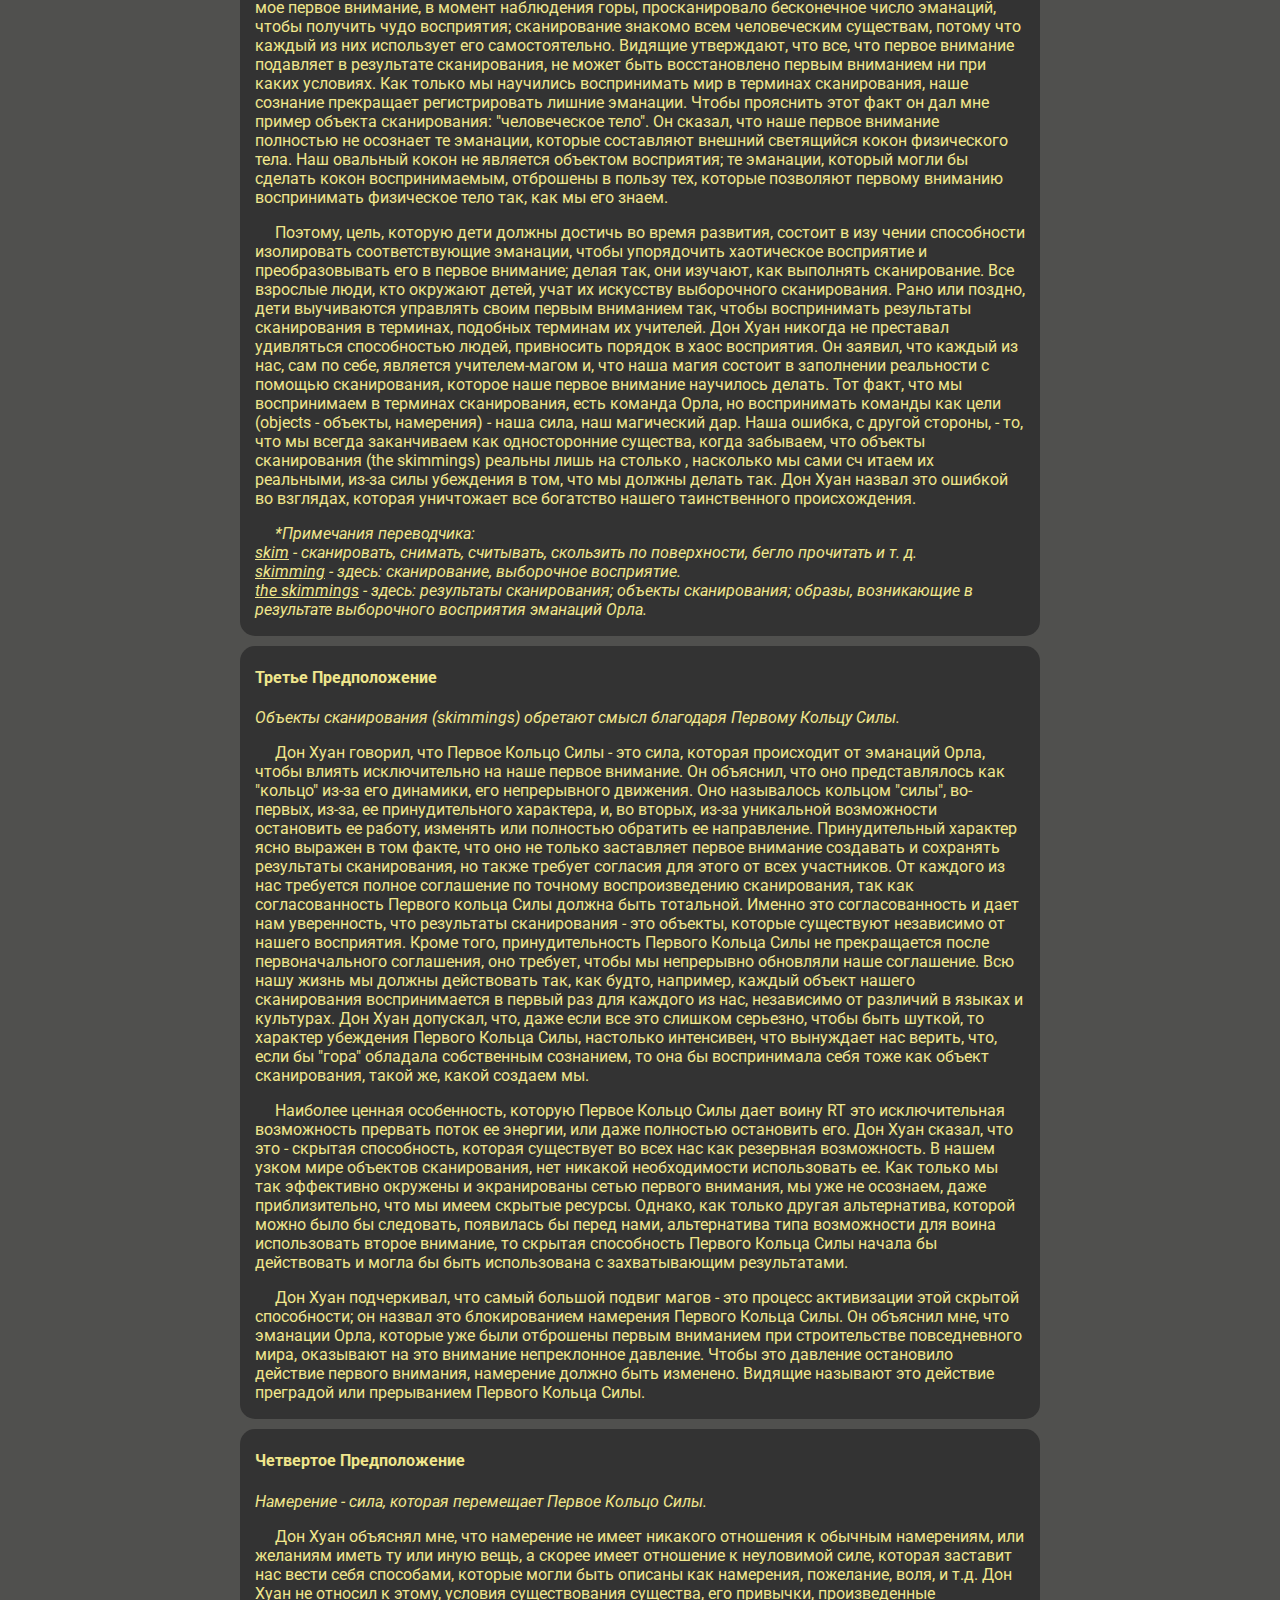
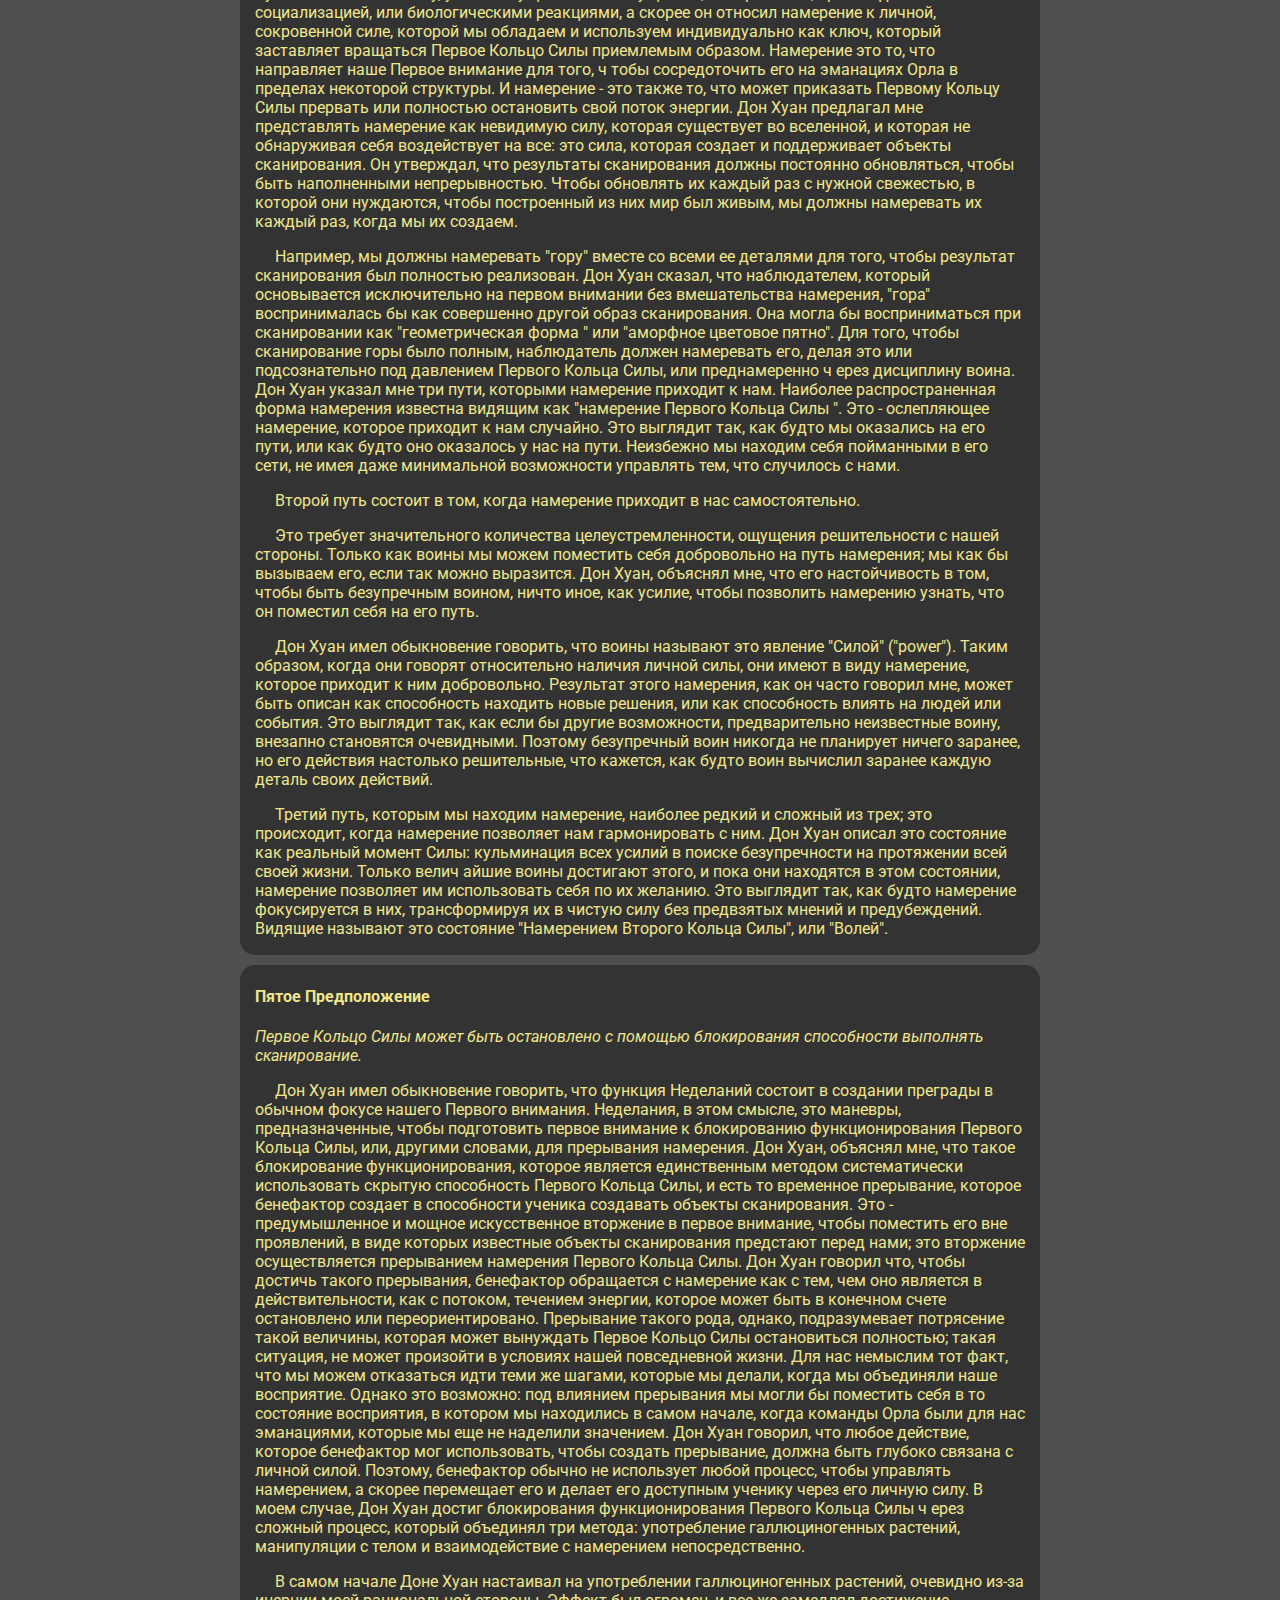
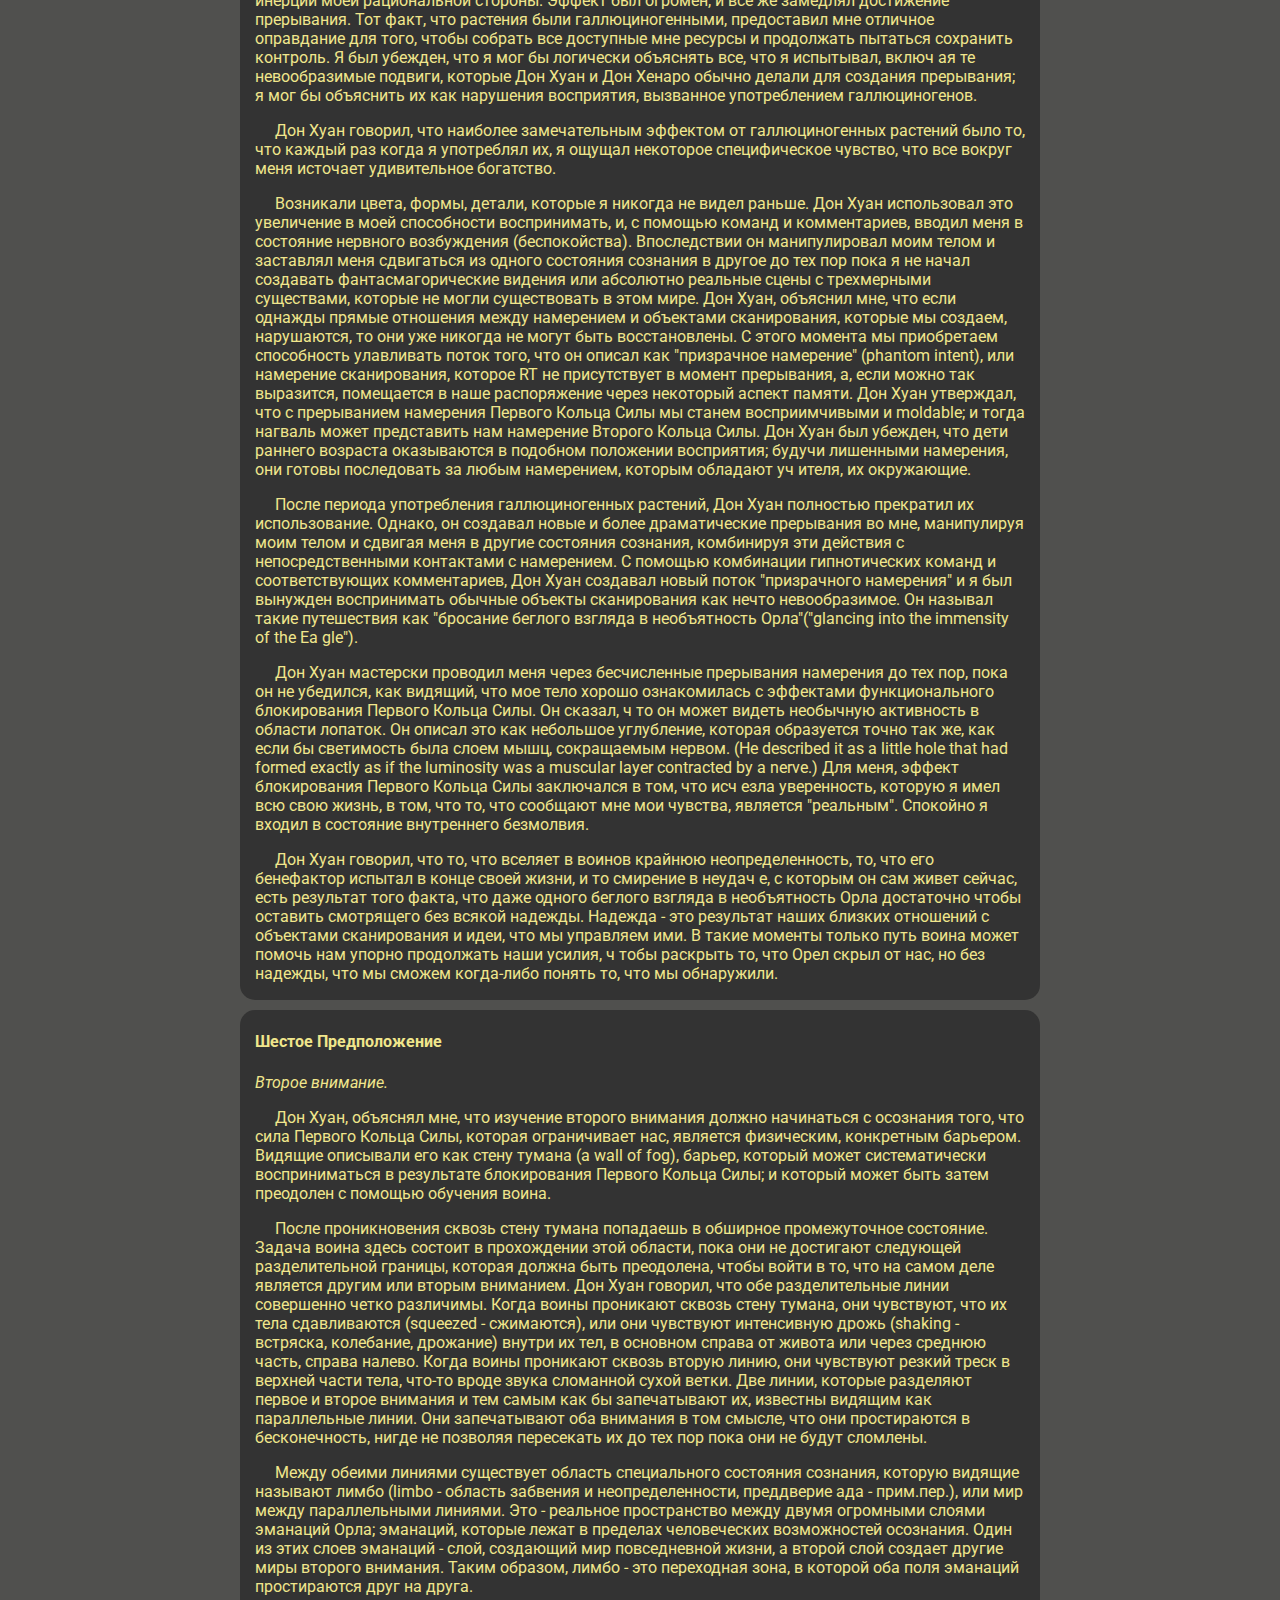
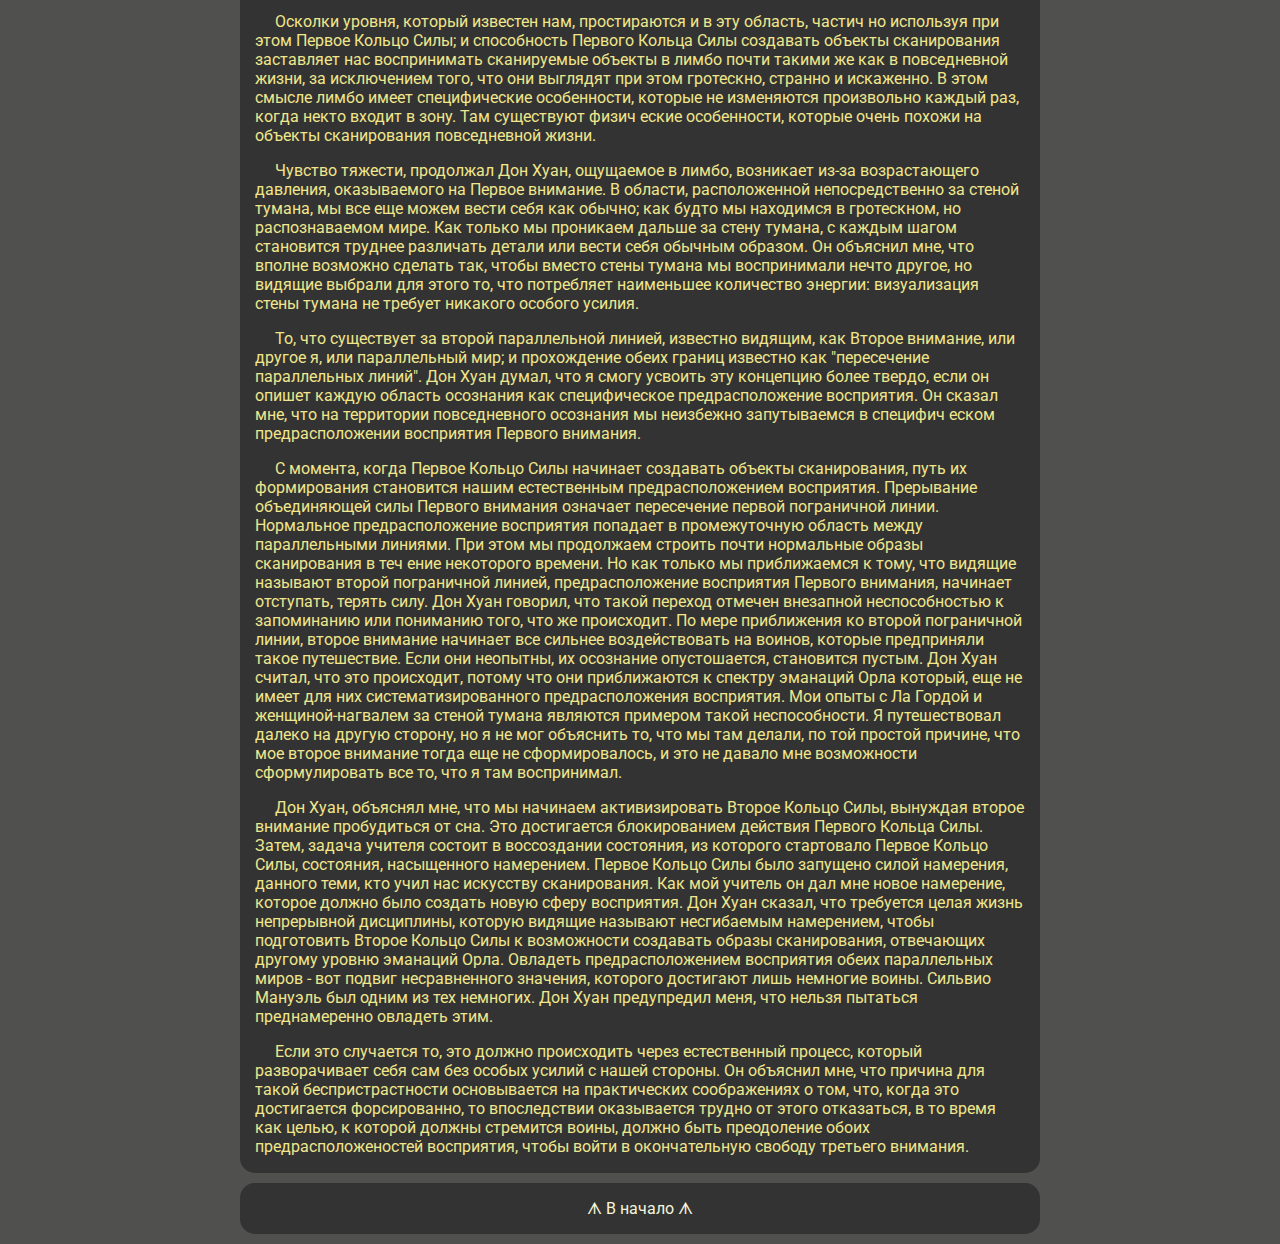
==== commit 03d22a4f: "Add files via upload" ====
--- a/index-the_eagle's_gift.html
+++ b/index-the_eagle's_gift.html
@@ -5,7 +5,7 @@
   <meta charset="UTF-8">
   <meta name="viewport" content="width=device-width, initial-scale=1.0">
   <title>The Eagle's Gift</title>
-  <link rel="stylesheet" href="style-the_eagle's_gift.css">
+  <link rel="stylesheet" href="src/style-the_eagle's_gift.css">
 </head>
 
 <body>
@@ -662,7 +662,7 @@
     </div>
 
     <nav class="card" id="up">
-      <h4><a href="#header">&#5585; В начало &#5585;</a></h4>
+      <a href="#header">&#5585; В начало &#5585;</a>
     </nav>
   </article>
 </body>
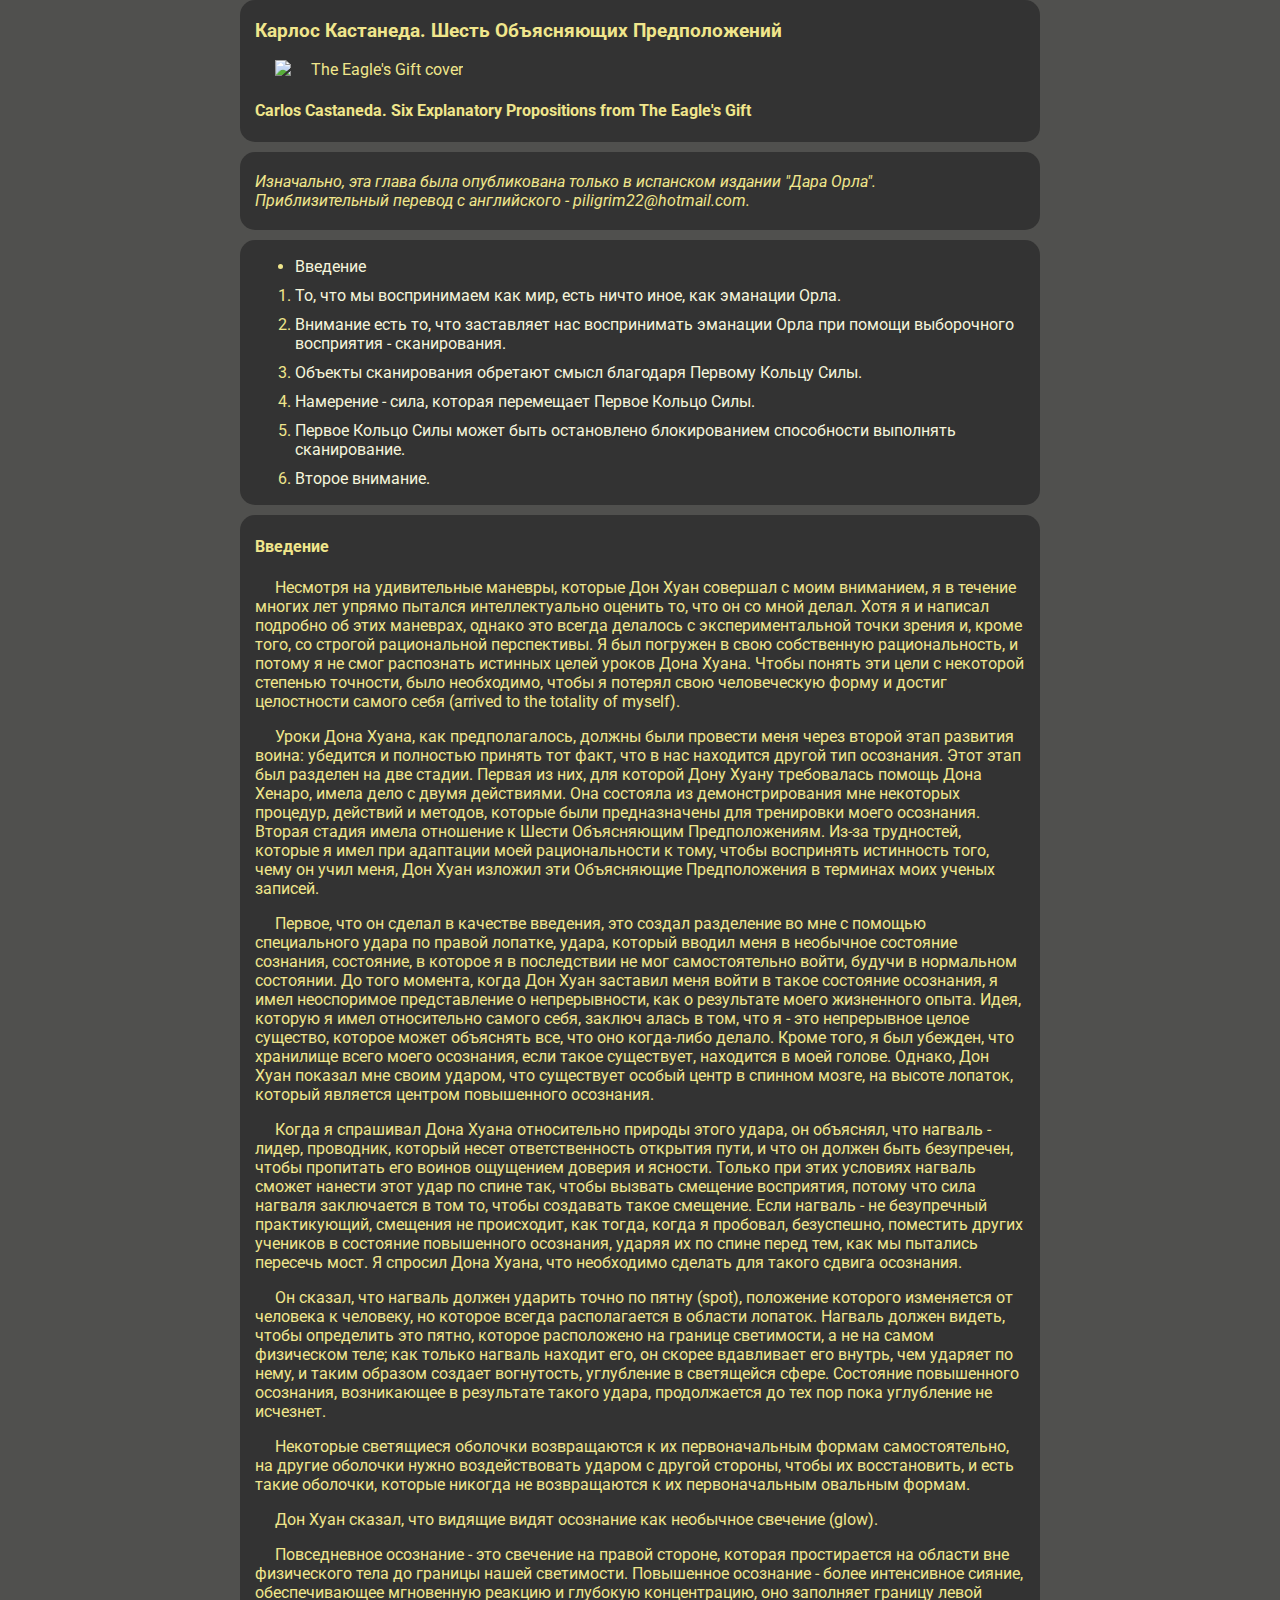
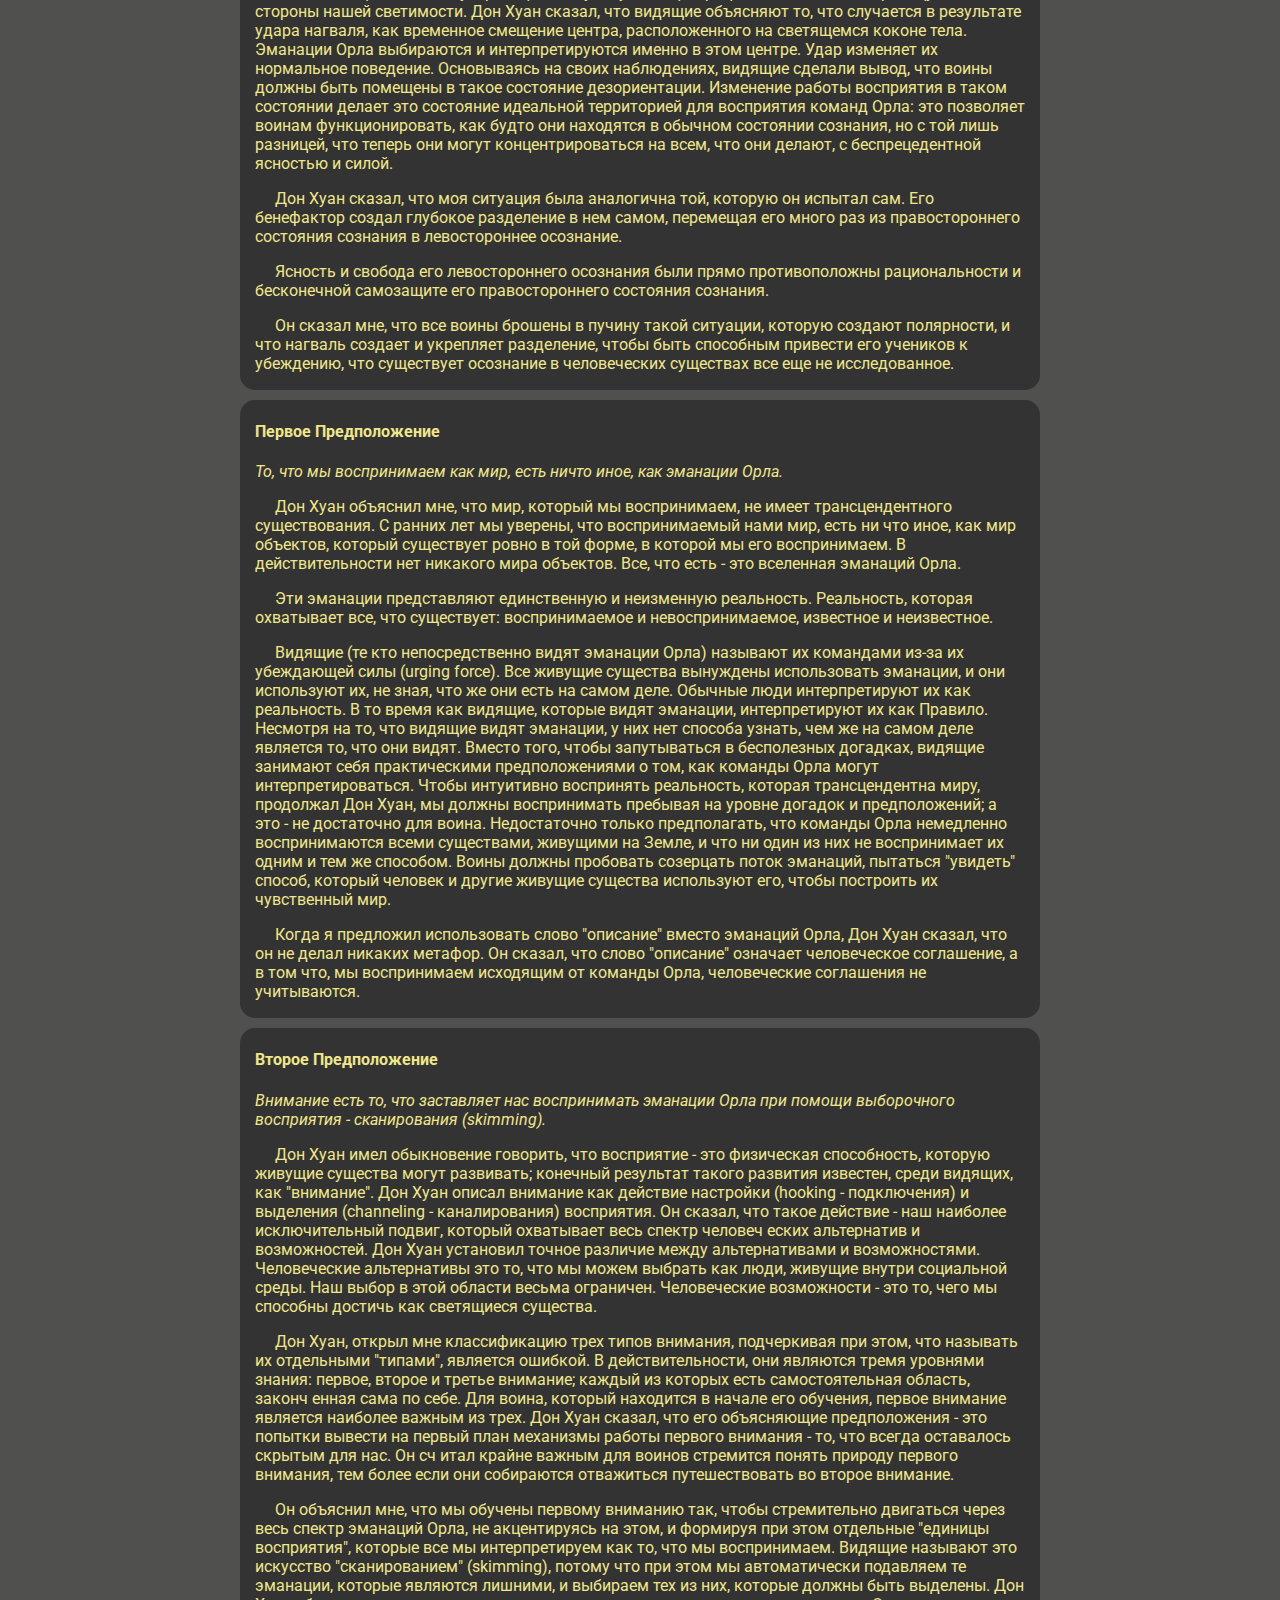
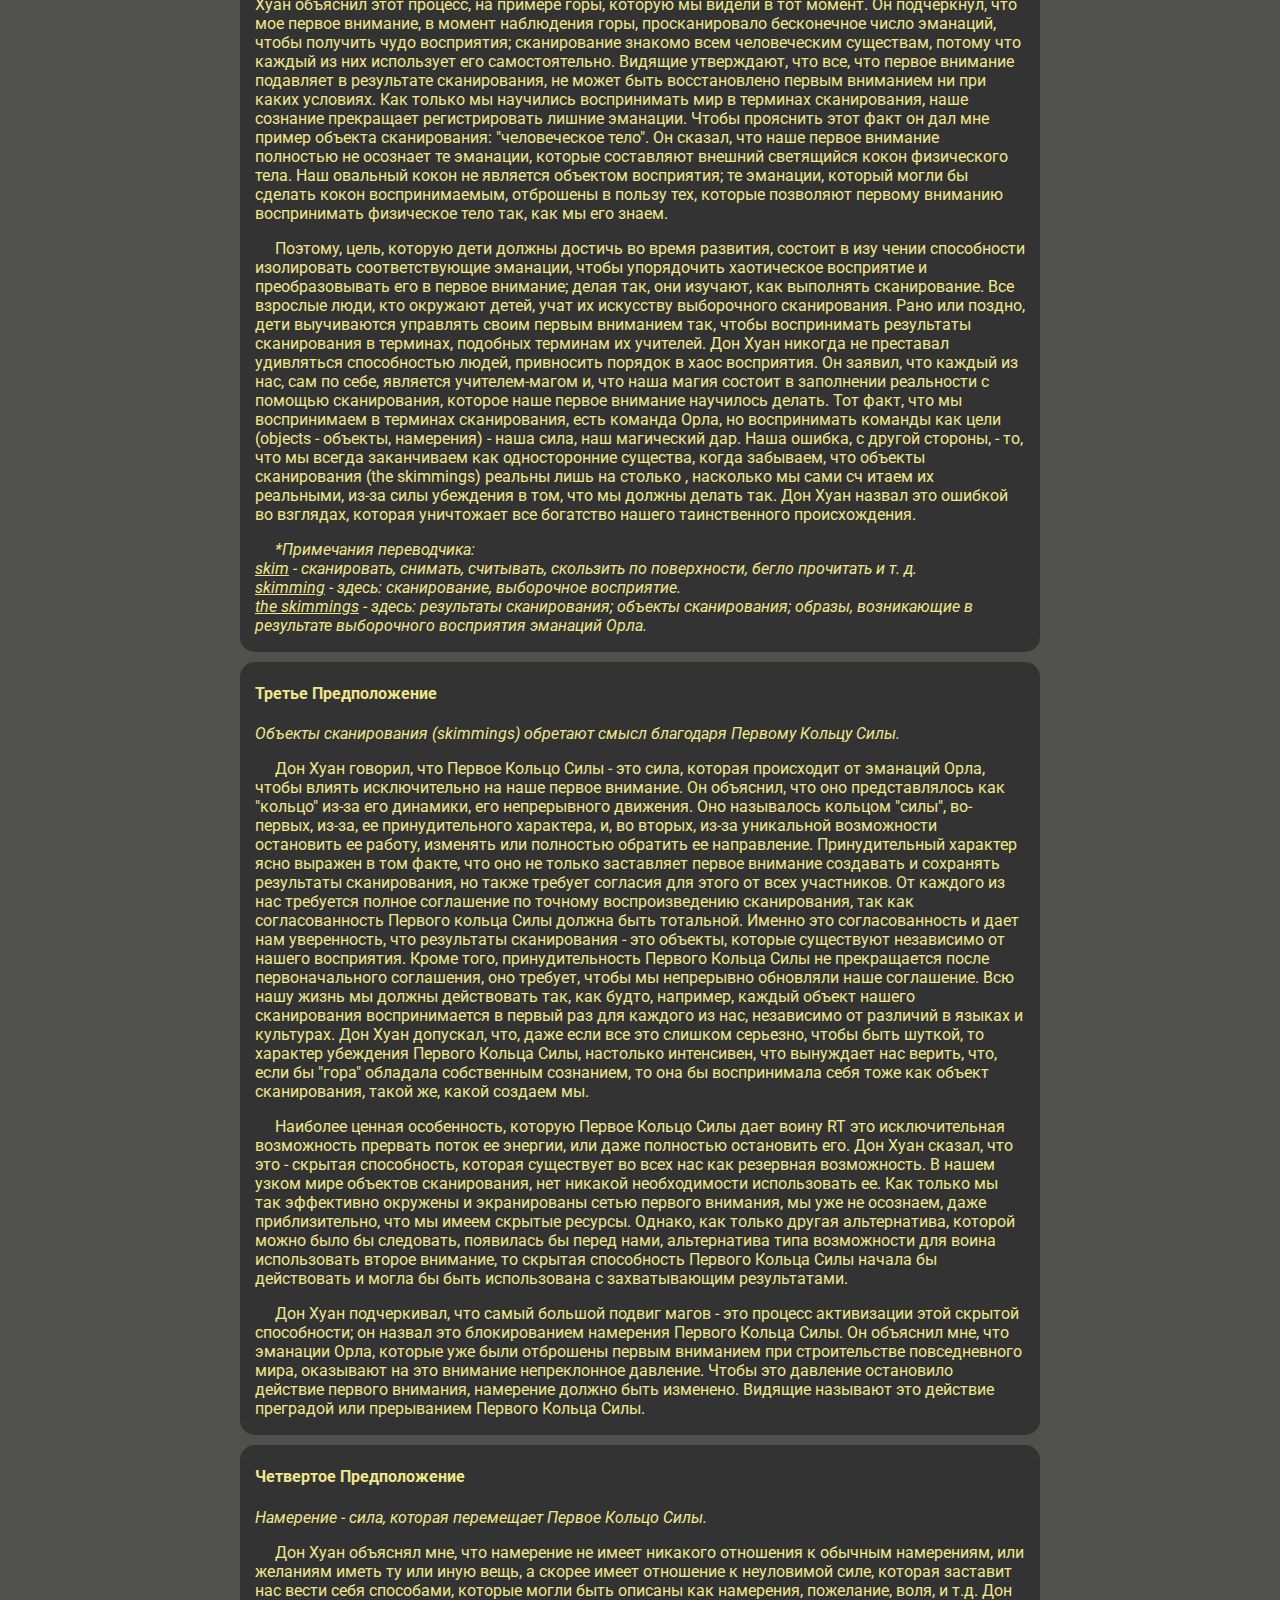
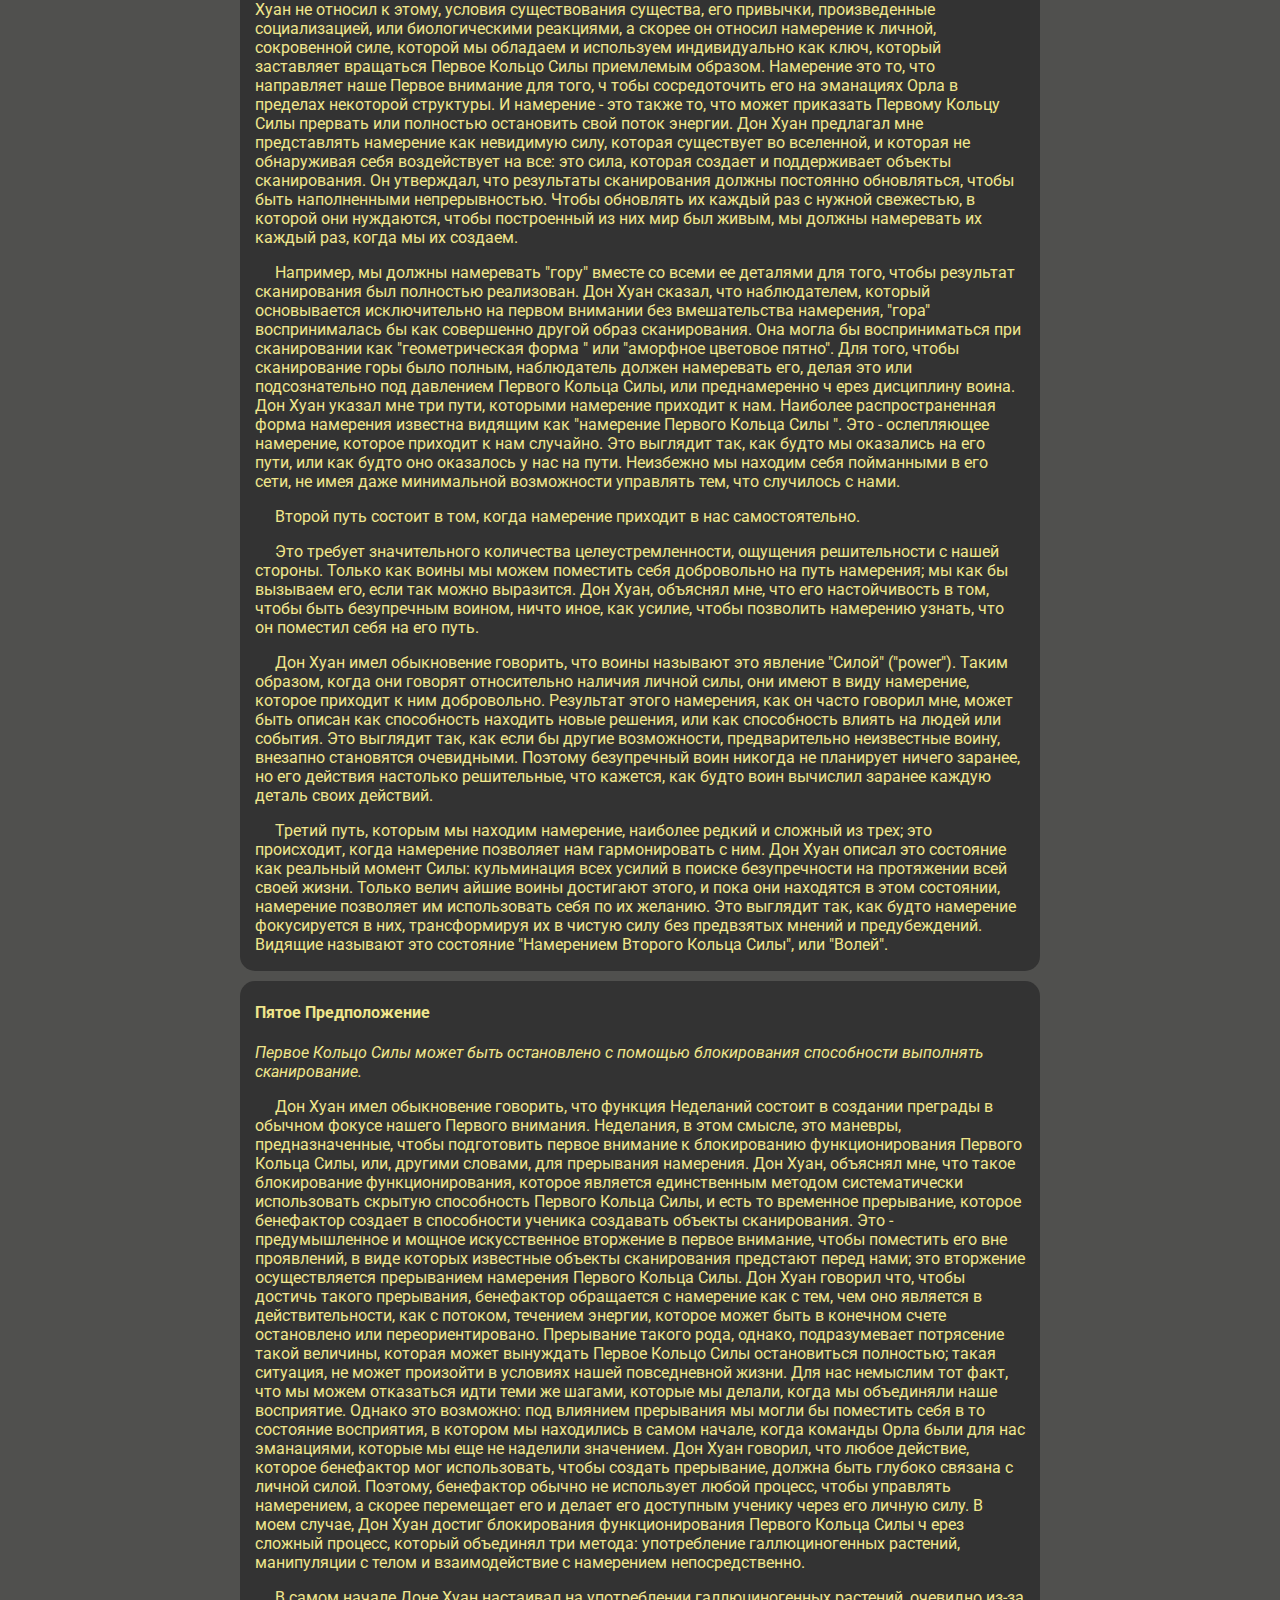
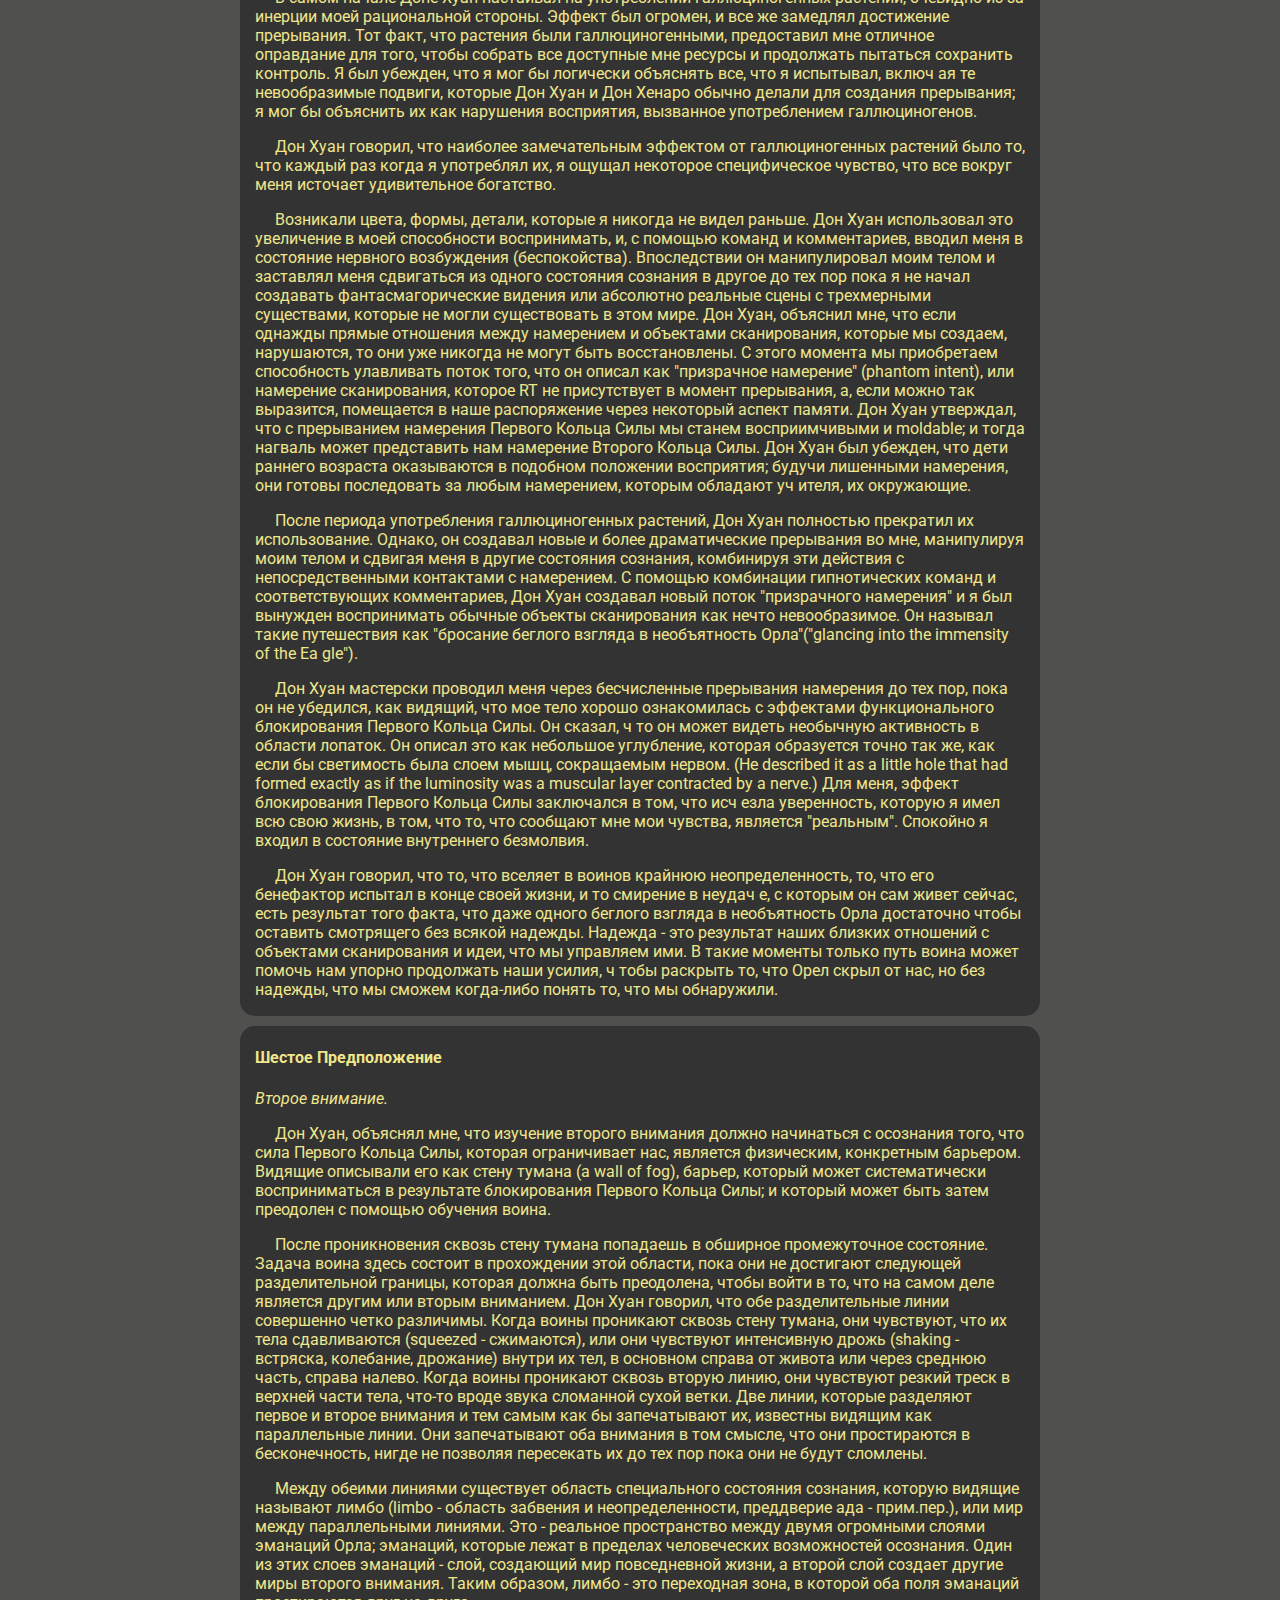
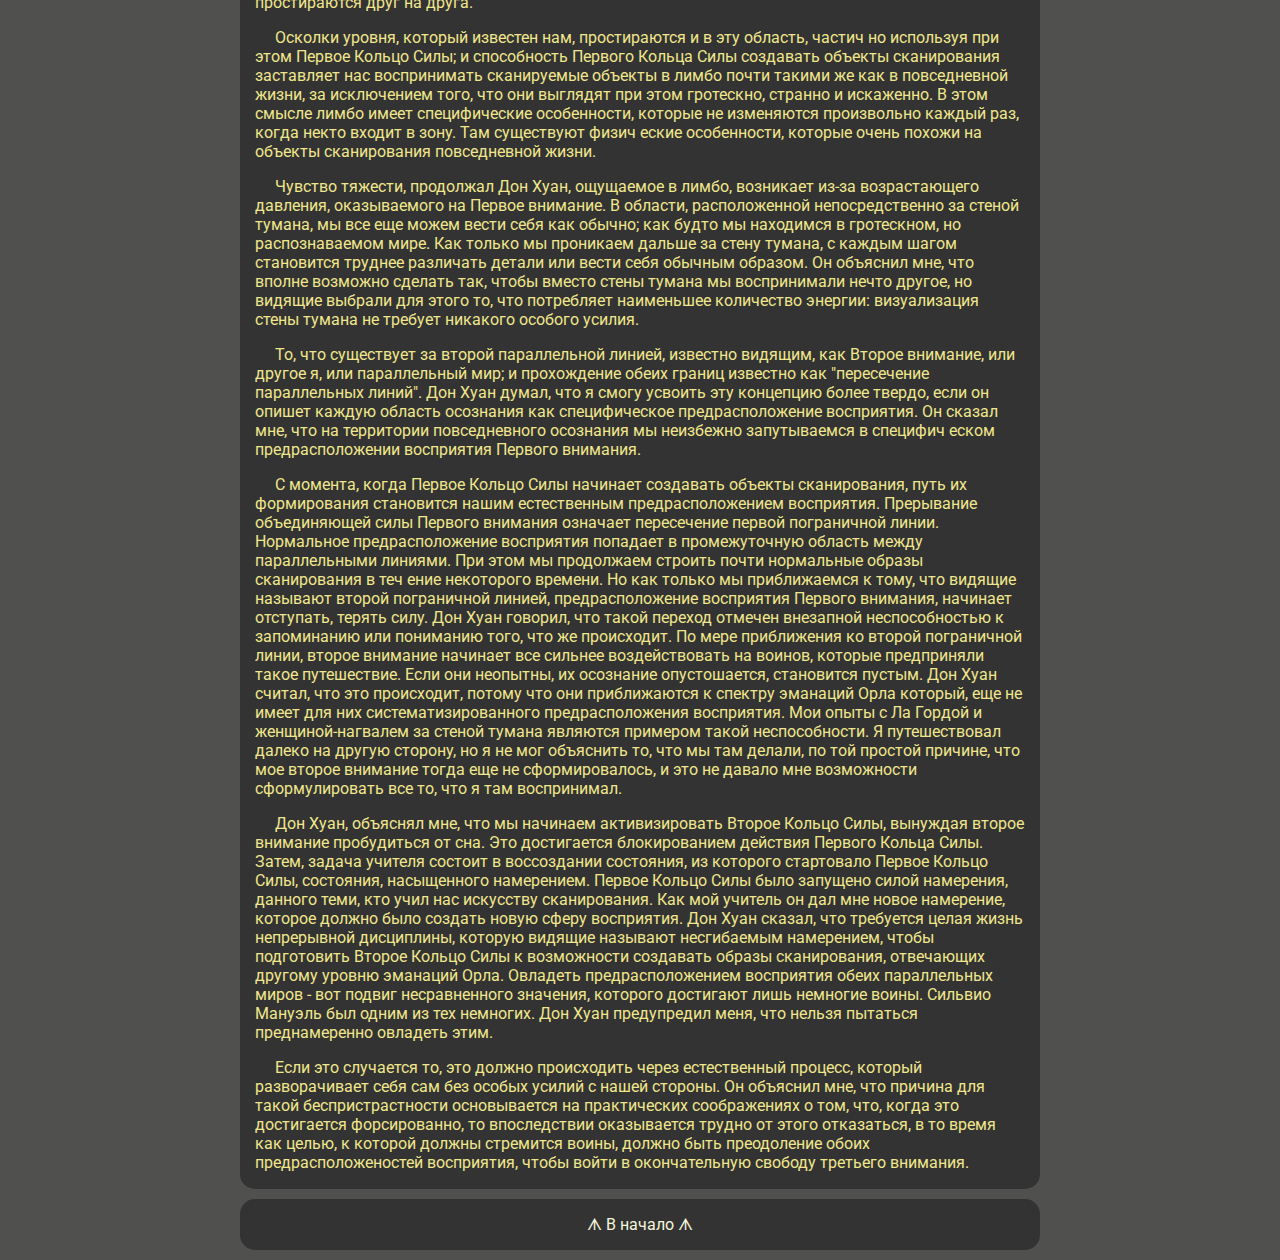
==== commit d1b998ef: "Add files via upload" ====
--- a/index-the_eagle's_gift.html
+++ b/index-the_eagle's_gift.html
@@ -160,15 +160,20 @@
 
       <em>То, что мы воспринимаем как мир, есть ничто иное, как эманации Орла.</em>
       <p>
-        Дон Хуан, объяснял мне, что мир, который мы воспринимаем, не имеет
-        трансцендентного существования. С тех пор как мы познакомились с ним, мы
-        уверены, что то, что мы чувствуем, есть мир объектов, который существует в
-        той форме, в которой мы его воспринимаем, в то время как в действительности
-        нет никакого мира объектов, а, скорее, вселенная эманаций Орла. Эти эманации
-        представляют единственную неизменную реальность. Это реальность, которая
+        Дон Хуан объяснил мне, что мир, который мы воспринимаем, не имеет
+        трансцендентного существования. С ранних лет мы
+        уверены, что воспринимаемый нами мир, есть ни что иное, как мир объектов,
+        который существует ровно в
+        той форме, в которой мы его воспринимаем. В действительности
+        нет никакого мира объектов. Все, что есть - это вселенная эманаций Орла.
+      </p>
+      <p>
+        Эти эманации
+        представляют единственную и неизменную реальность. Реальность, которая
         охватывает все, что существует: воспринимаемое и невоспринимаемое, известное
         и неизвестное.
       </p>
+
       <p>
         Видящие (те кто непосредственно видят эманации Орла) называют их
         командами из-за их убеждающей силы (urging force). Все живущие существа
@@ -272,13 +277,13 @@
           Дон Хуан назвал это ошибкой во взглядах, которая уничтожает все
           богатство нашего таинственного происхождения.
         </p>
-        
+
         <p>
           <em>
             *Примечания переводчика:<br>
             <u>skim</u> - сканировать, снимать, считывать,
             скользить по поверхности, бегло
-            прочитать и т. д.<br> 
+            прочитать и т. д.<br>
             <u>skimming</u> - здесь: сканирование, выборочное
             восприятие.<br>
             <u>the skimmings</u> - здесь: результаты сканирования; объекты
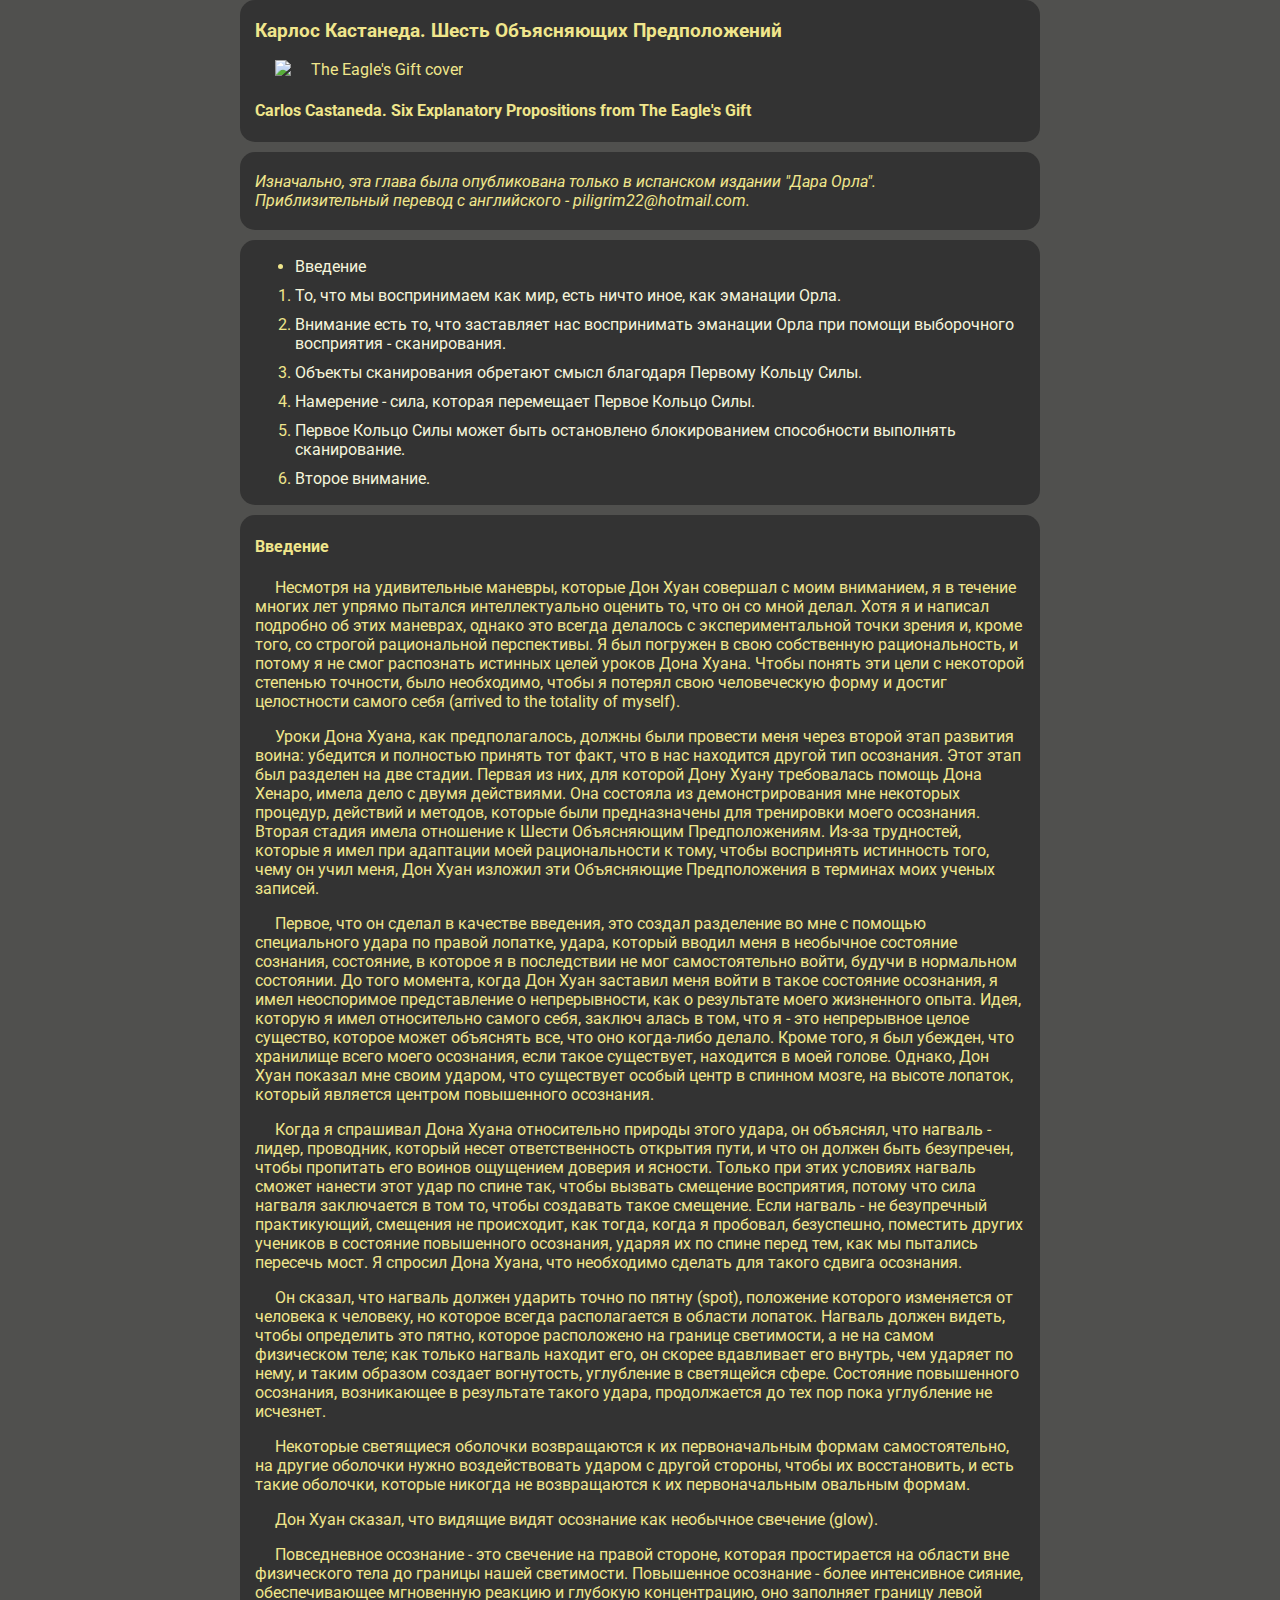
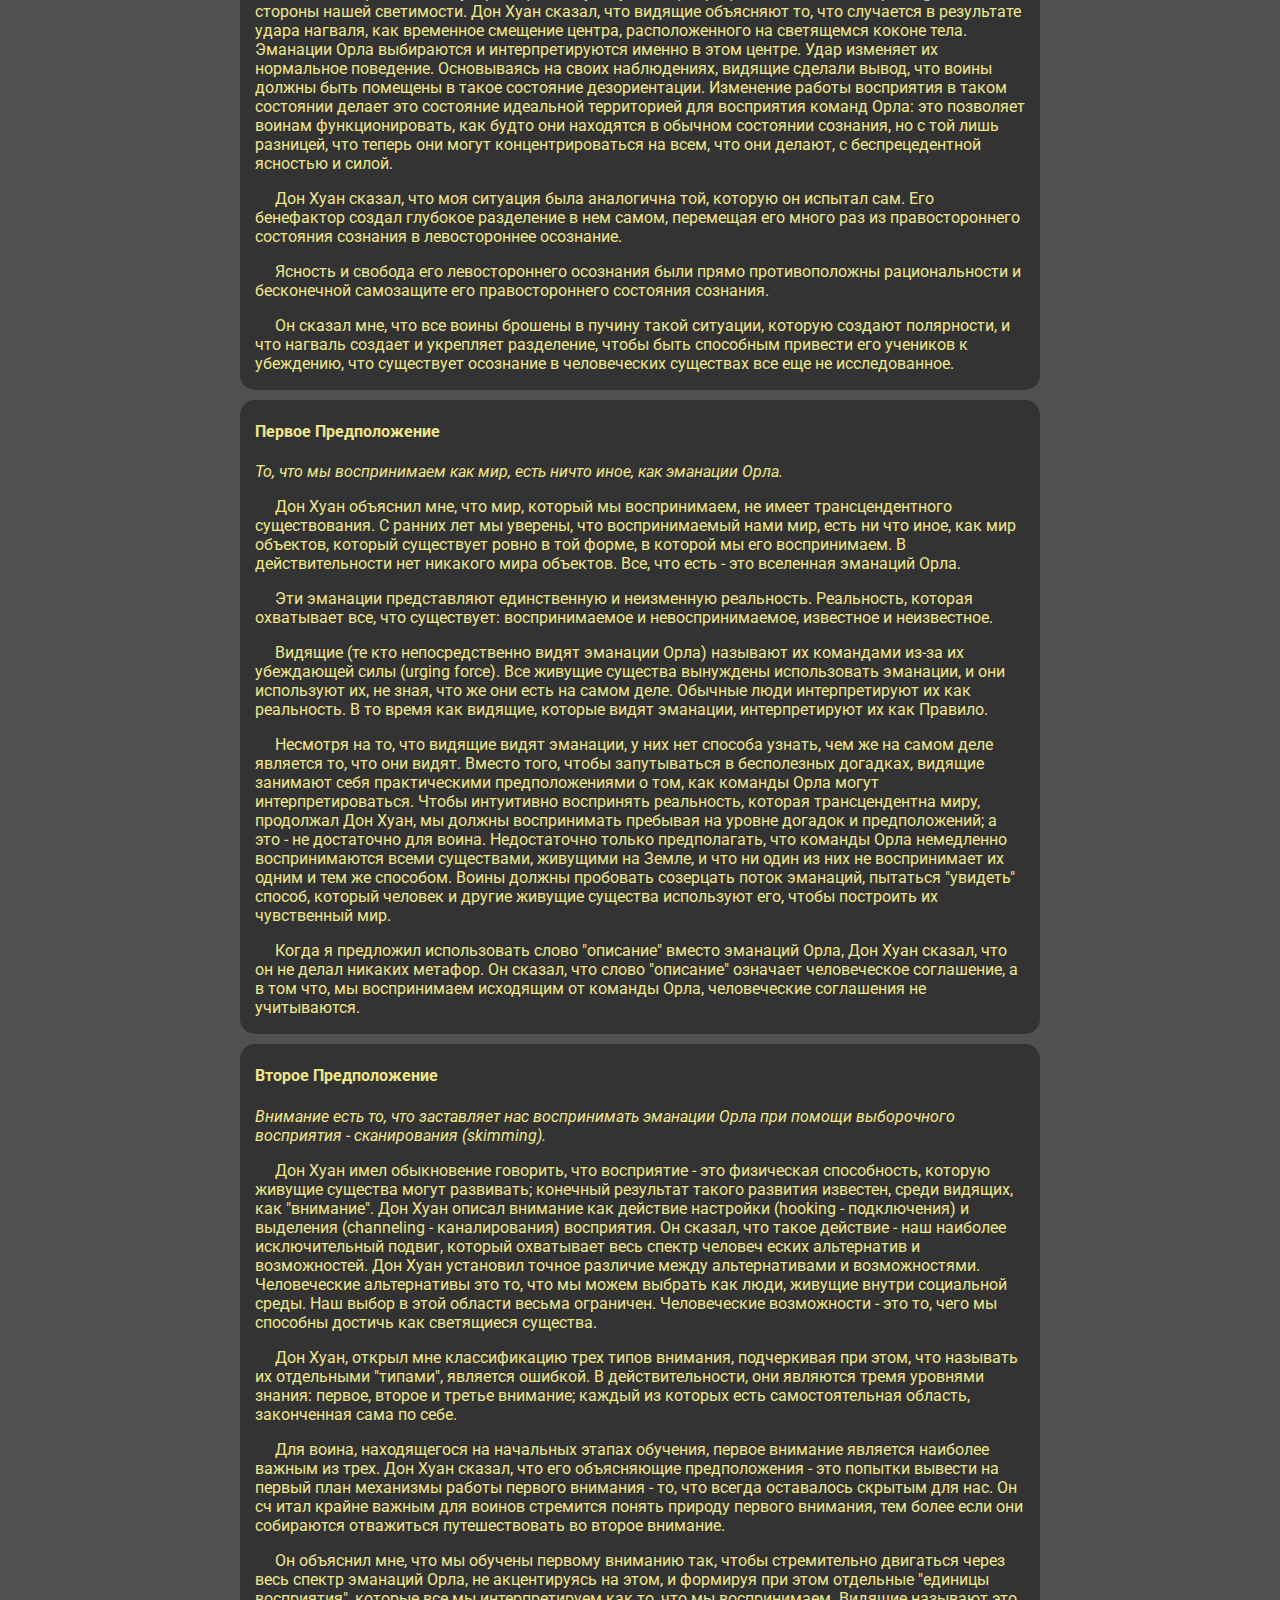
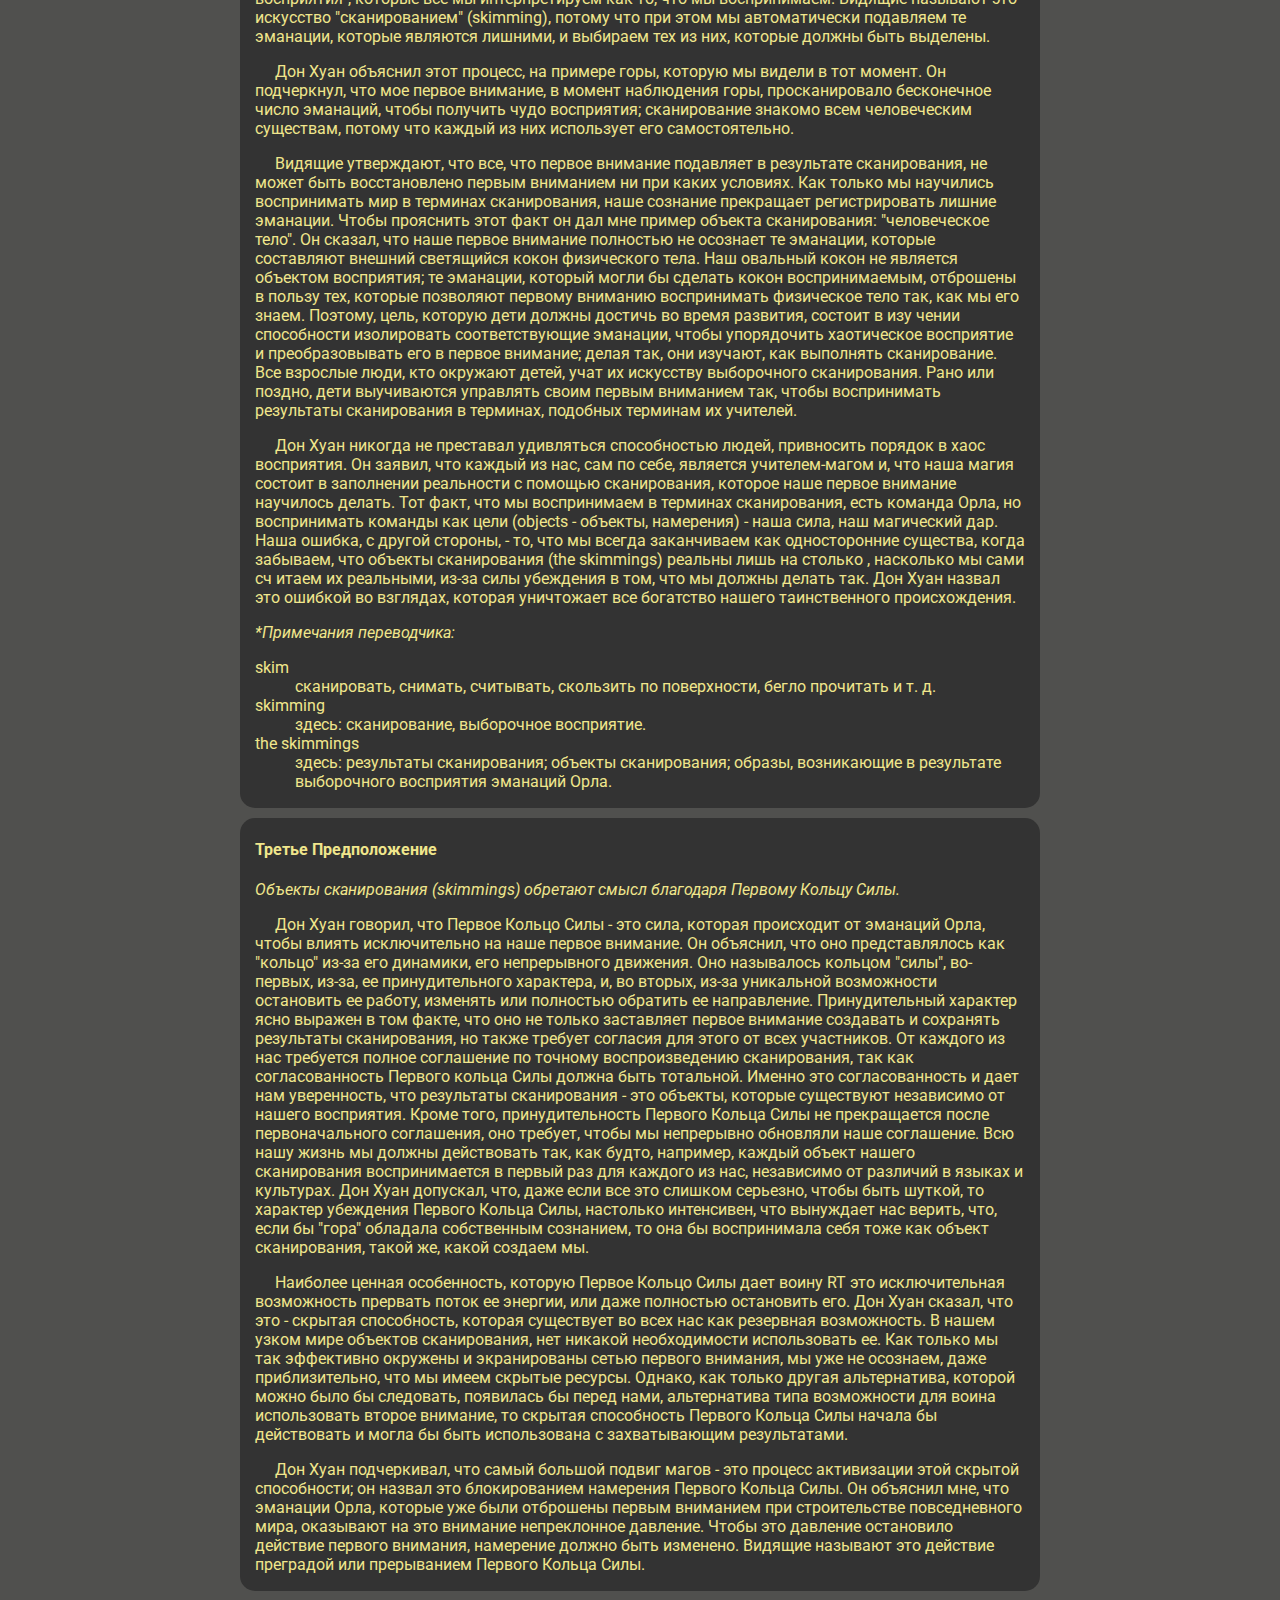
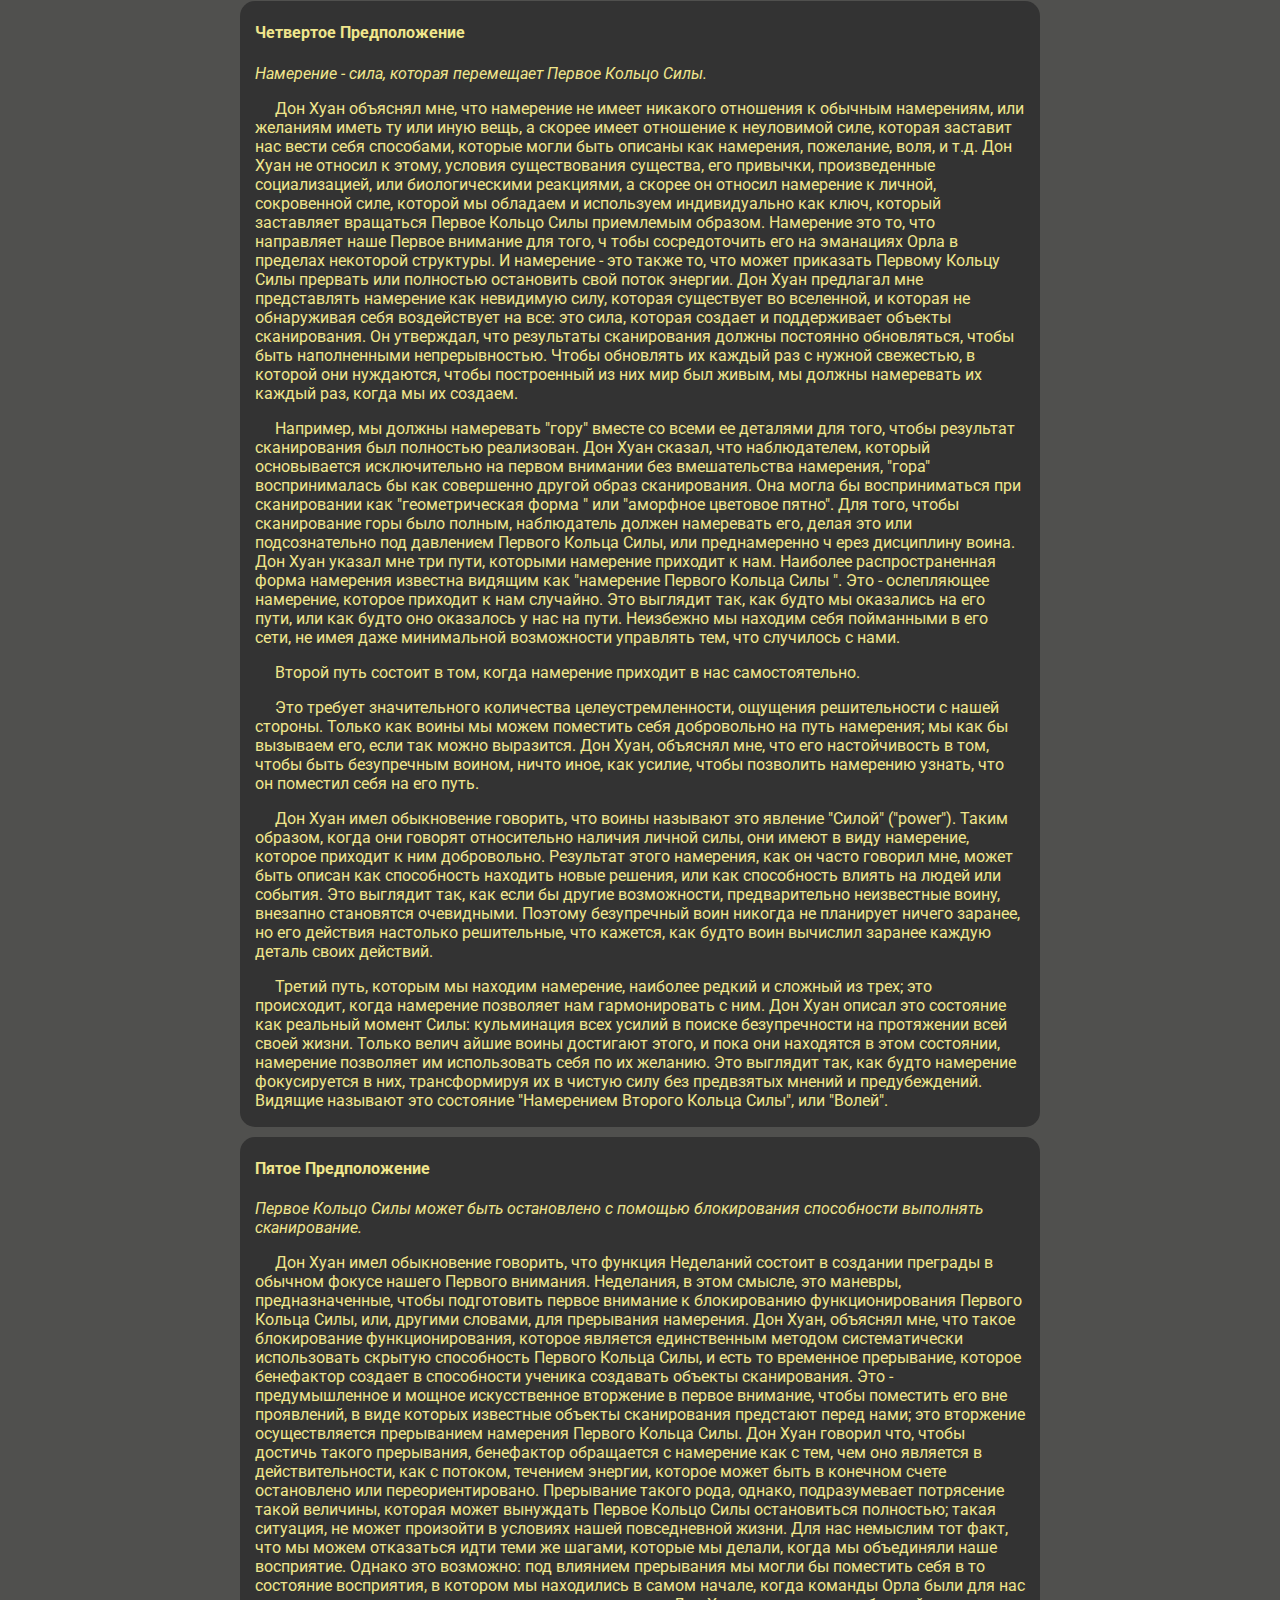
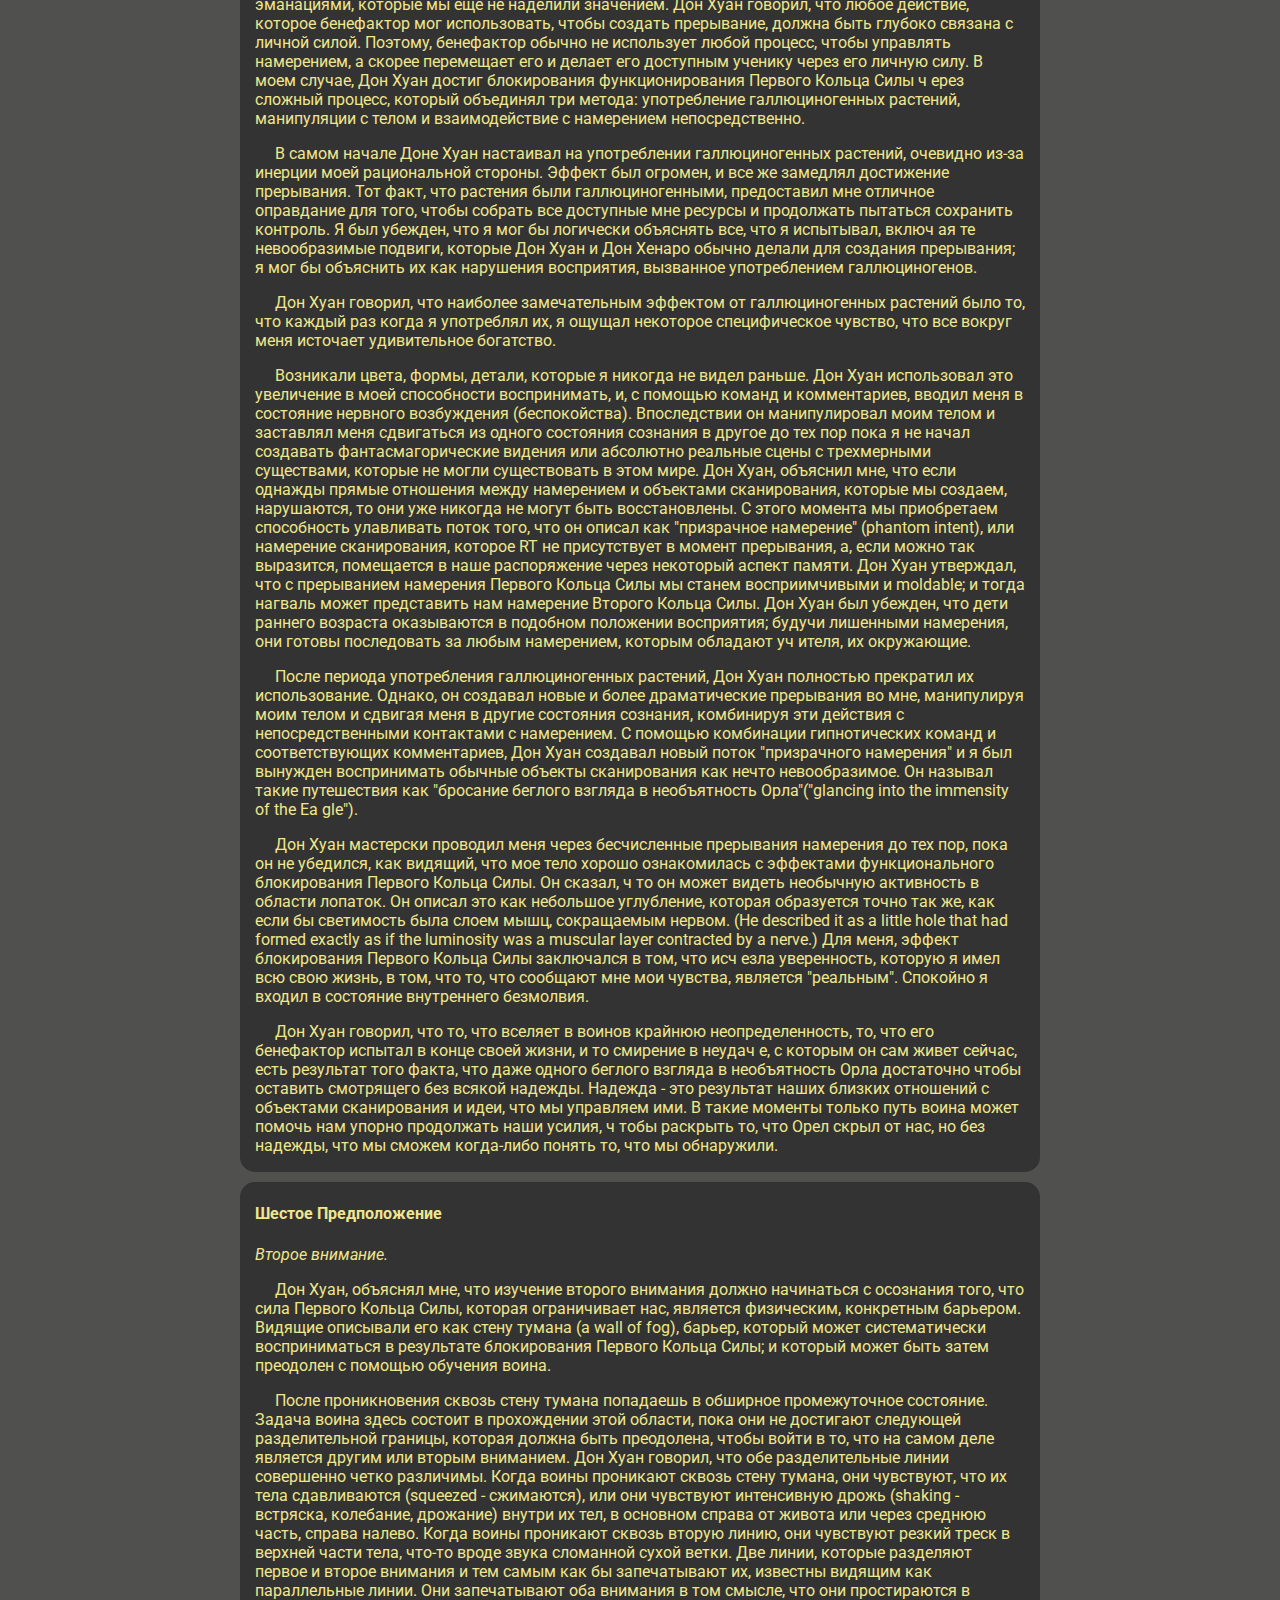
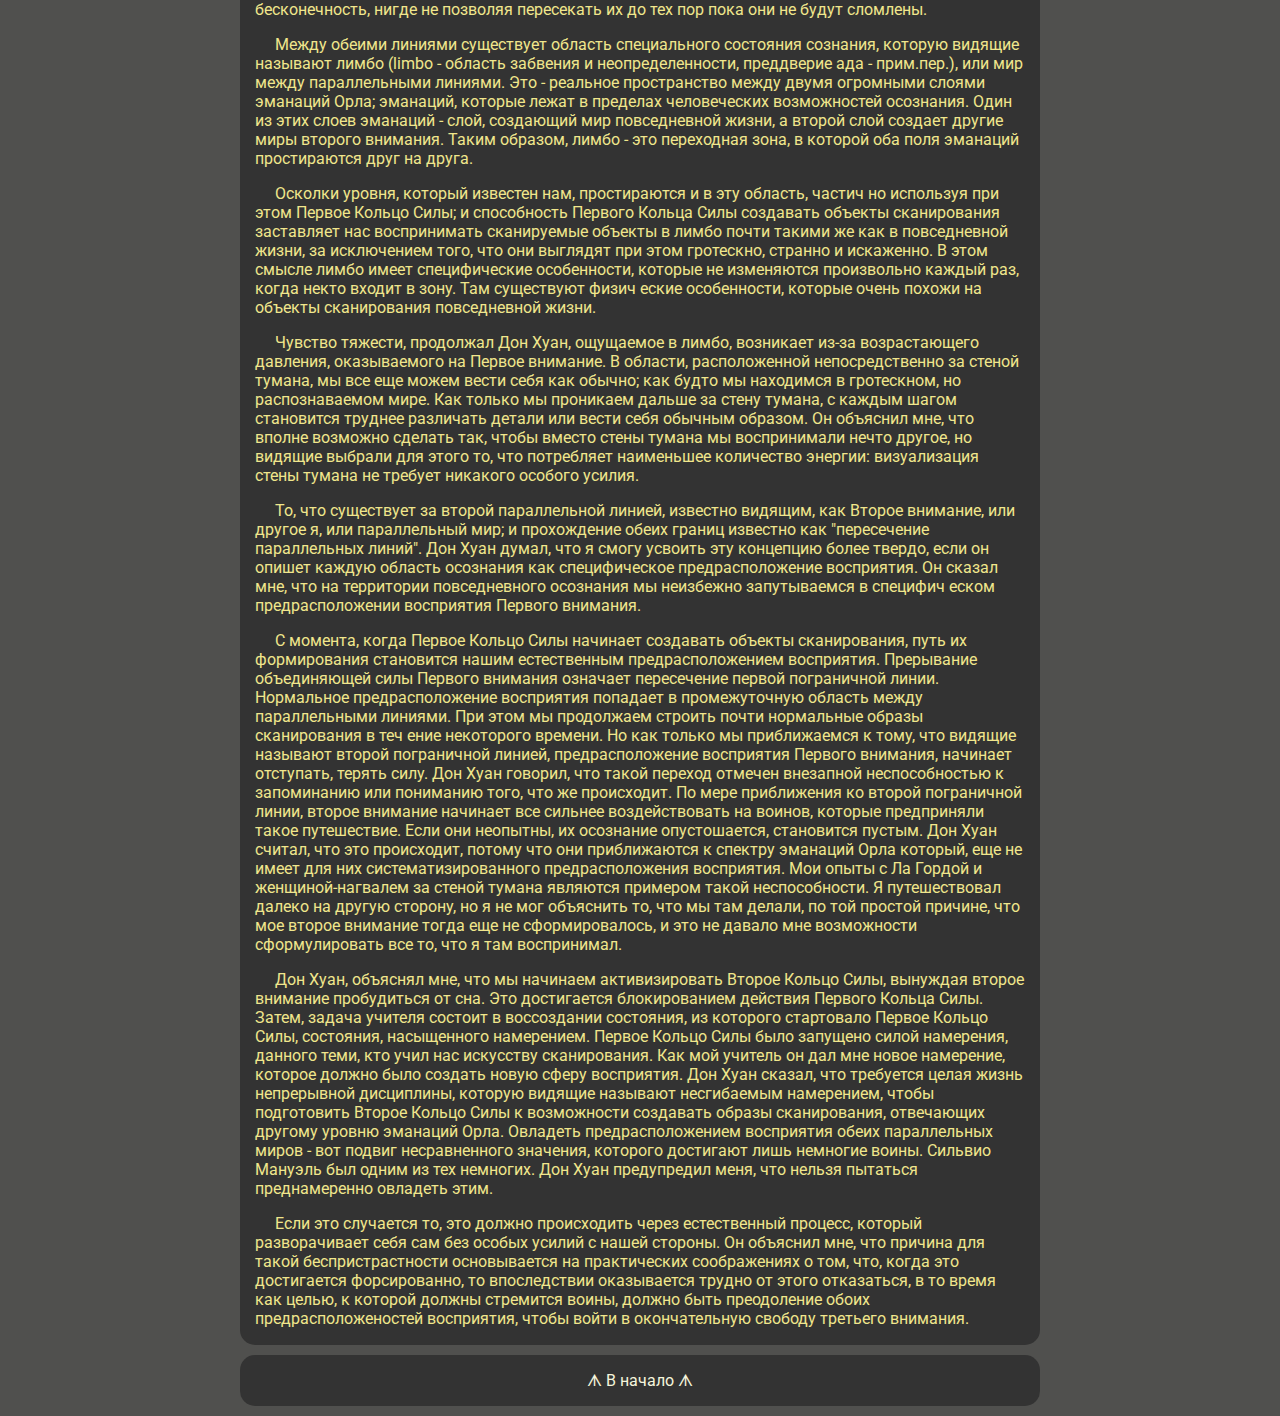
==== commit 0b400a1f: "Add files via upload" ====
--- a/index-the_eagle's_gift.html
+++ b/index-the_eagle's_gift.html
@@ -180,6 +180,8 @@
         вынуждены использовать эманации, и они используют их, не зная, что же они
         есть на самом деле. Обычные люди интерпретируют их как реальность. В то
         время как видящие, которые видят эманации, интерпретируют их как Правило.
+      </p>
+      <p>
         Несмотря на то, что видящие видят эманации, у них нет способа узнать,
         чем же на самом деле является то, что они видят. Вместо того, чтобы
         запутываться в бесполезных догадках, видящие занимают себя практическими
@@ -225,8 +227,11 @@
           Дон Хуан, открыл мне классификацию трех типов внимания, подчеркивая при
           этом, что называть их отдельными "типами", является ошибкой. В
           действительности, они являются тремя уровнями знания: первое, второе и
-          третье внимание; каждый из которых есть самостоятельная область, законч
-          енная сама по себе. Для воина, который находится в начале его обучения,
+          третье внимание; каждый из которых есть самостоятельная область,
+          законченная сама по себе.
+        </p>
+        <p>
+          Для воина, находящегося на начальных этапах обучения,
           первое внимание является наиболее важным из трех. Дон Хуан сказал, что его
           объясняющие предположения - это попытки вывести на первый план механизмы
           работы первого внимания - то, что всегда оставалось скрытым для нас. Он сч
@@ -240,12 +245,17 @@
           интерпретируем как то, что мы воспринимаем. Видящие называют это искусство
           "сканированием" (skimming), потому что при этом мы автоматически подавляем
           те эманации, которые являются лишними, и выбираем тех из них, которые должны
-          быть выделены. Дон Хуан объяснил этот процесс, на примере горы, которую мы
+          быть выделены.
+        </p>
+        <p>
+          Дон Хуан объяснил этот процесс, на примере горы, которую мы
           видели в тот момент. Он подчеркнул, что мое первое внимание, в момент
           наблюдения горы, просканировало бесконечное число эманаций, чтобы получить
           чудо восприятия; сканирование знакомо всем человеческим существам, потому
-          что каждый из них использует его самостоятельно. Видящие утверждают, что
-          все, что первое внимание подавляет в результате сканирования, не может быть
+          что каждый из них использует его самостоятельно.
+        </p>
+        <p>
+          Видящие утверждают, что все, что первое внимание подавляет в результате сканирования, не может быть
           восстановлено первым вниманием ни при каких условиях. Как только мы
           научились воспринимать мир в терминах сканирования, наше сознание прекращает
           регистрировать лишние эманации. Чтобы прояснить этот факт он дал мне пример
@@ -255,8 +265,6 @@
           восприятия; те эманации, который могли бы сделать кокон воспринимаемым,
           отброшены в пользу тех, которые позволяют первому вниманию воспринимать
           физическое тело так, как мы его знаем.
-        </p>
-        <p>
           Поэтому, цель, которую дети должны достичь во время развития, состоит в
           изу чении способности изолировать соответствующие эманации, чтобы
           упорядочить хаотическое восприятие и преобразовывать его в первое внимание;
@@ -264,6 +272,8 @@
           окружают детей, учат их искусству выборочного сканирования. Рано или поздно,
           дети выучиваются управлять своим первым вниманием так, чтобы воспринимать
           результаты сканирования в терминах, подобных терминам их учителей.
+        </p>
+        <p>
           Дон Хуан никогда не преставал удивляться способностью людей, привносить
           порядок в хаос восприятия. Он заявил, что каждый из нас, сам по себе,
           является учителем-магом и, что наша магия состоит в заполнении реальности с
@@ -278,19 +288,28 @@
           богатство нашего таинственного происхождения.
         </p>
 
-        <p>
-          <em>
-            *Примечания переводчика:<br>
-            <u>skim</u> - сканировать, снимать, считывать,
-            скользить по поверхности, бегло
-            прочитать и т. д.<br>
-            <u>skimming</u> - здесь: сканирование, выборочное
-            восприятие.<br>
-            <u>the skimmings</u> - здесь: результаты сканирования; объекты
-            сканирования;
-            образы, возникающие в результате выборочного восприятия эманаций Орла.
-          </em>
-        </p>
+        <div class="notes">
+          <em>*Примечания переводчика:</em>
+          <dl>
+            <dt>skim</dt>
+            <dd>
+              сканировать, снимать, считывать,
+              скользить по поверхности, бегло
+              прочитать и т. д.
+            </dd>
+              <dt>skimming</dt>
+              <dd>
+                здесь: сканирование, выборочное
+                восприятие.
+              </dd>
+                <dt>the skimmings</dt>
+                <dd>
+                  здесь: результаты сканирования; объекты
+                  сканирования;
+                  образы, возникающие в результате выборочного восприятия эманаций Орла.
+                </dd>
+          </dl>
+        </div>
     </div>
 
     <div class="card art-card" id="three">
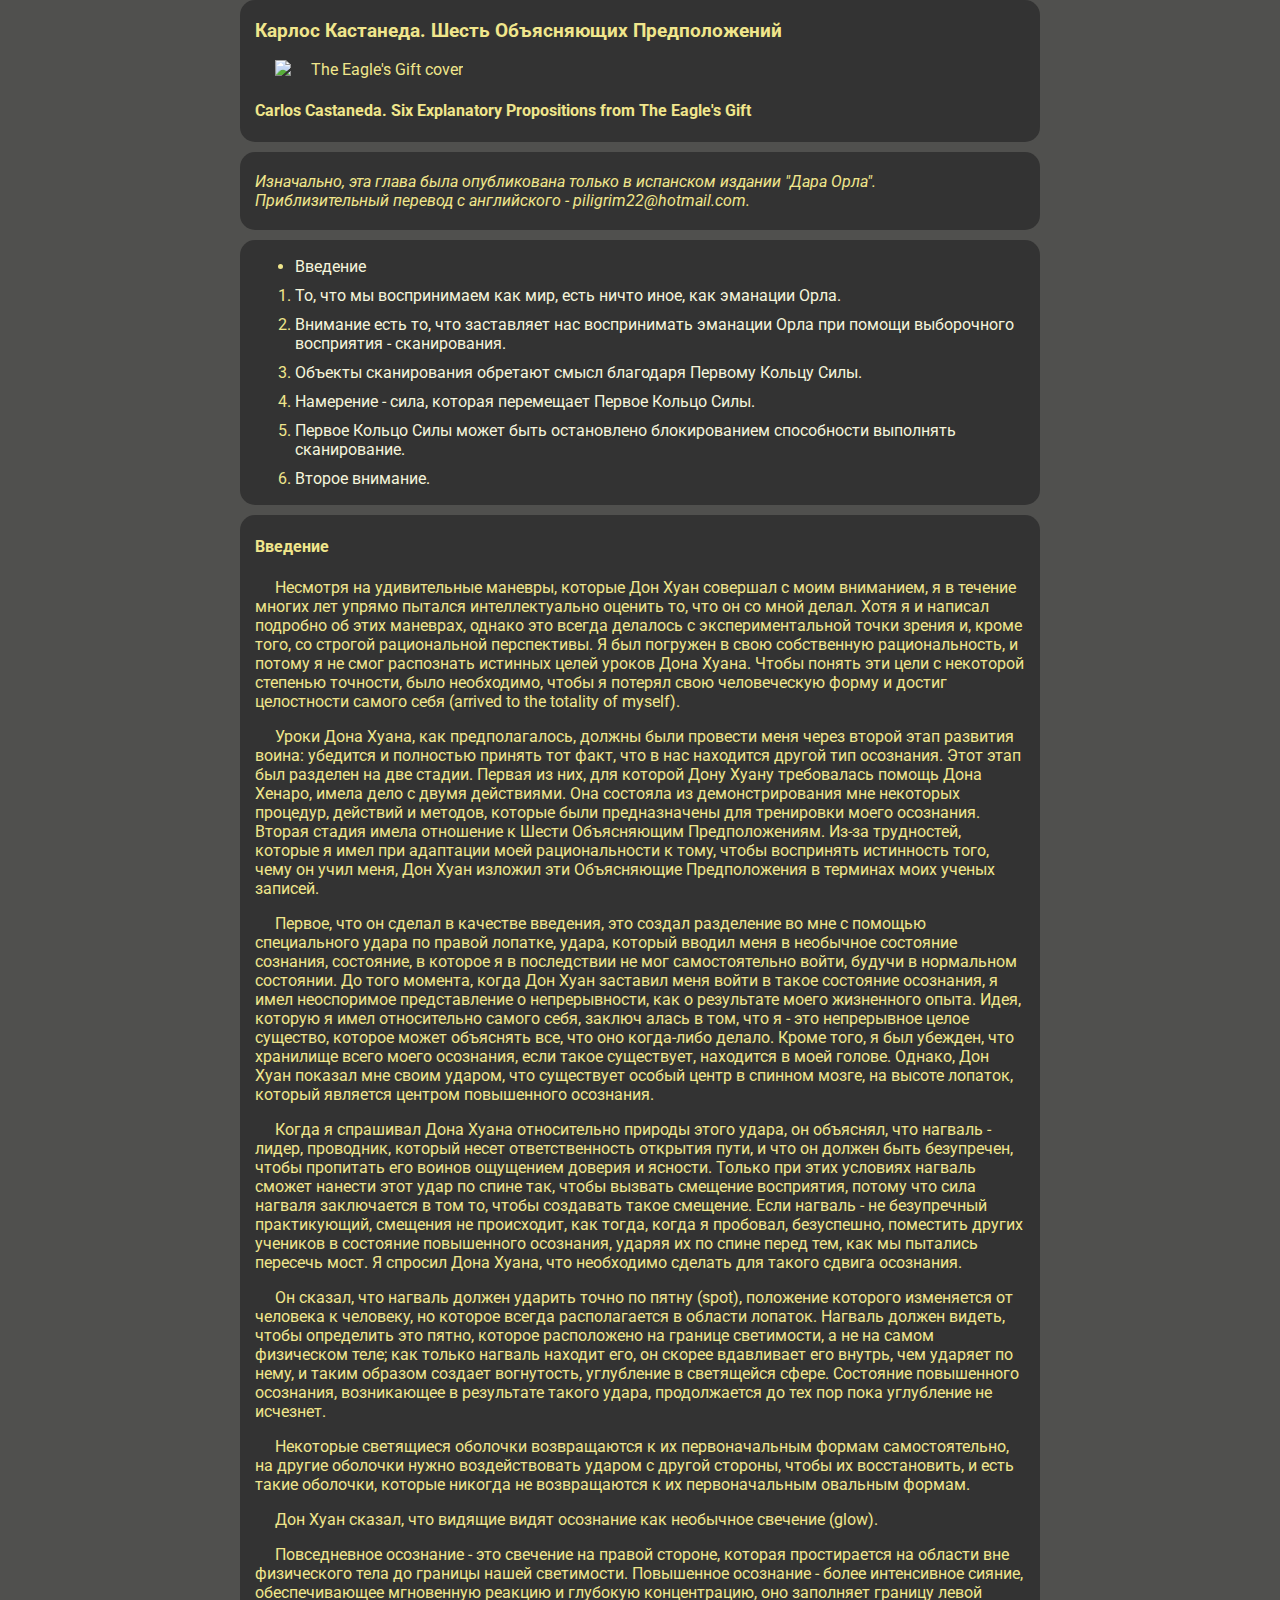
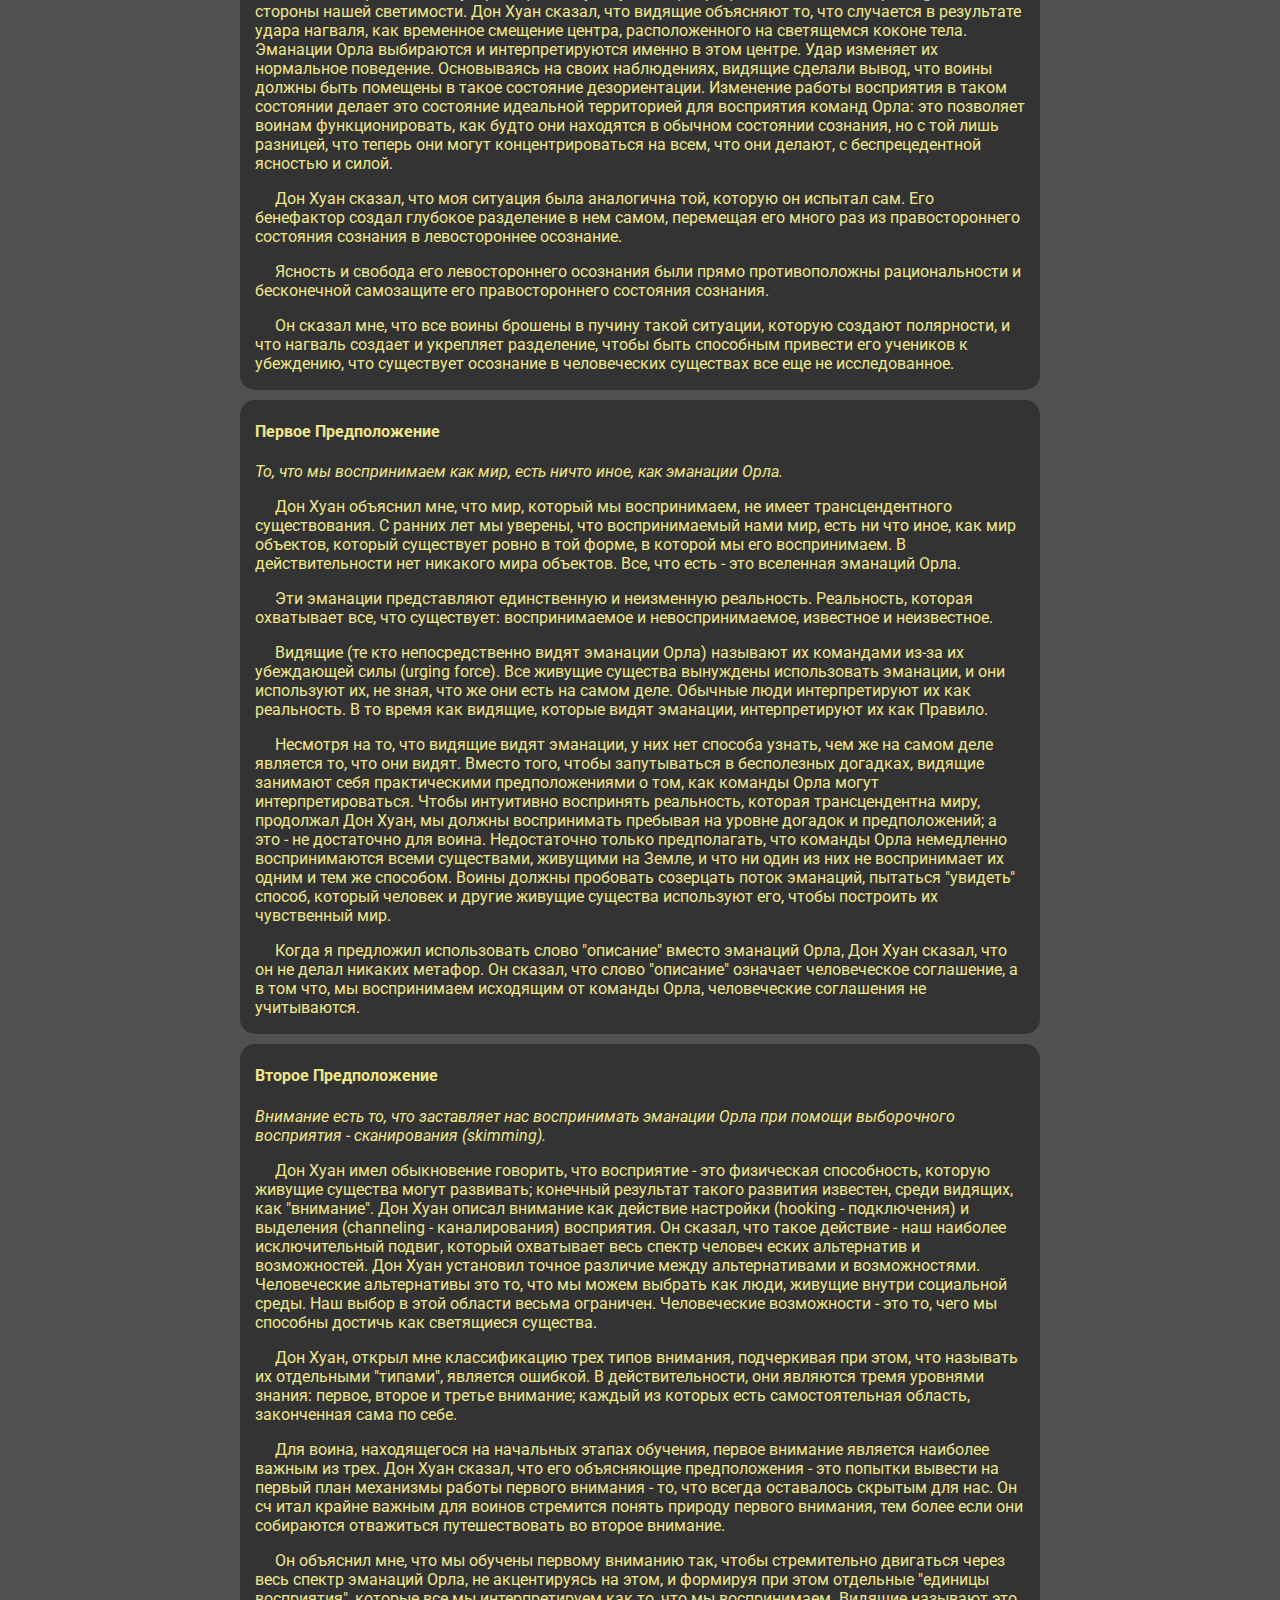
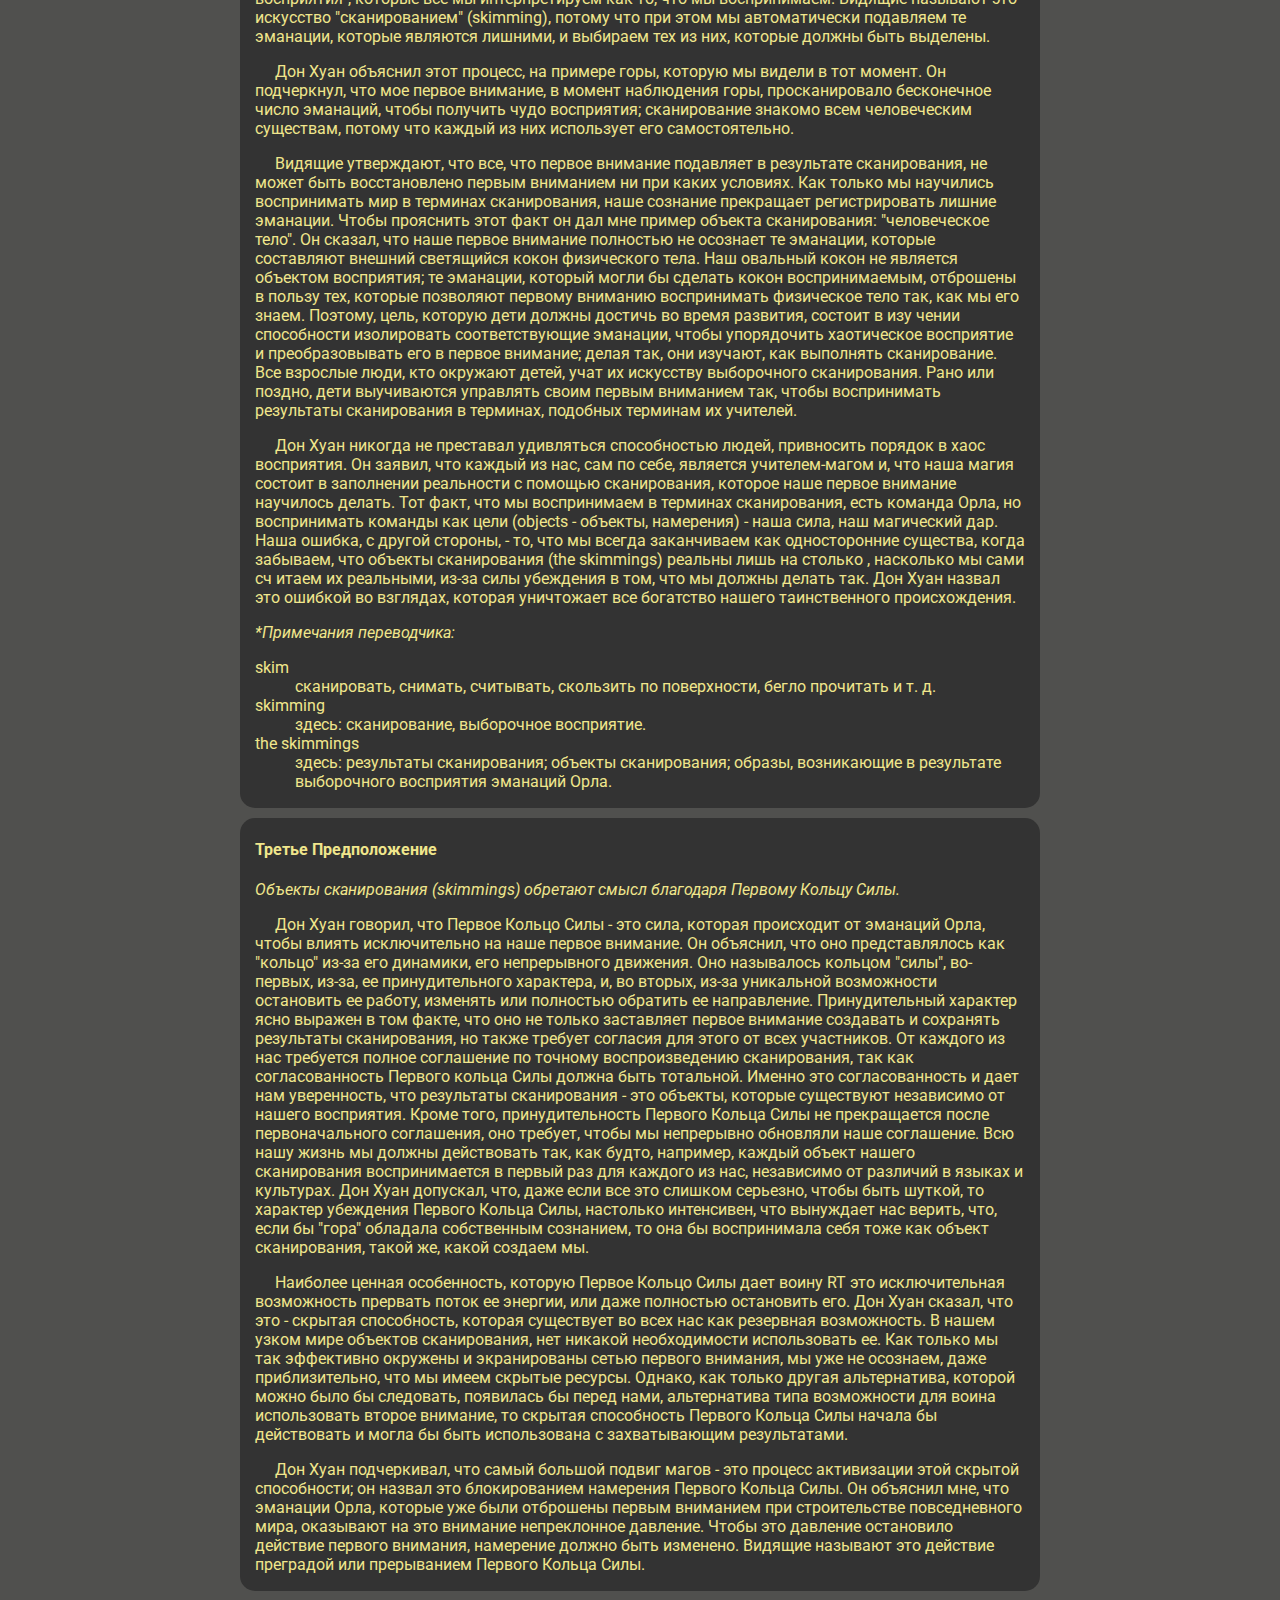
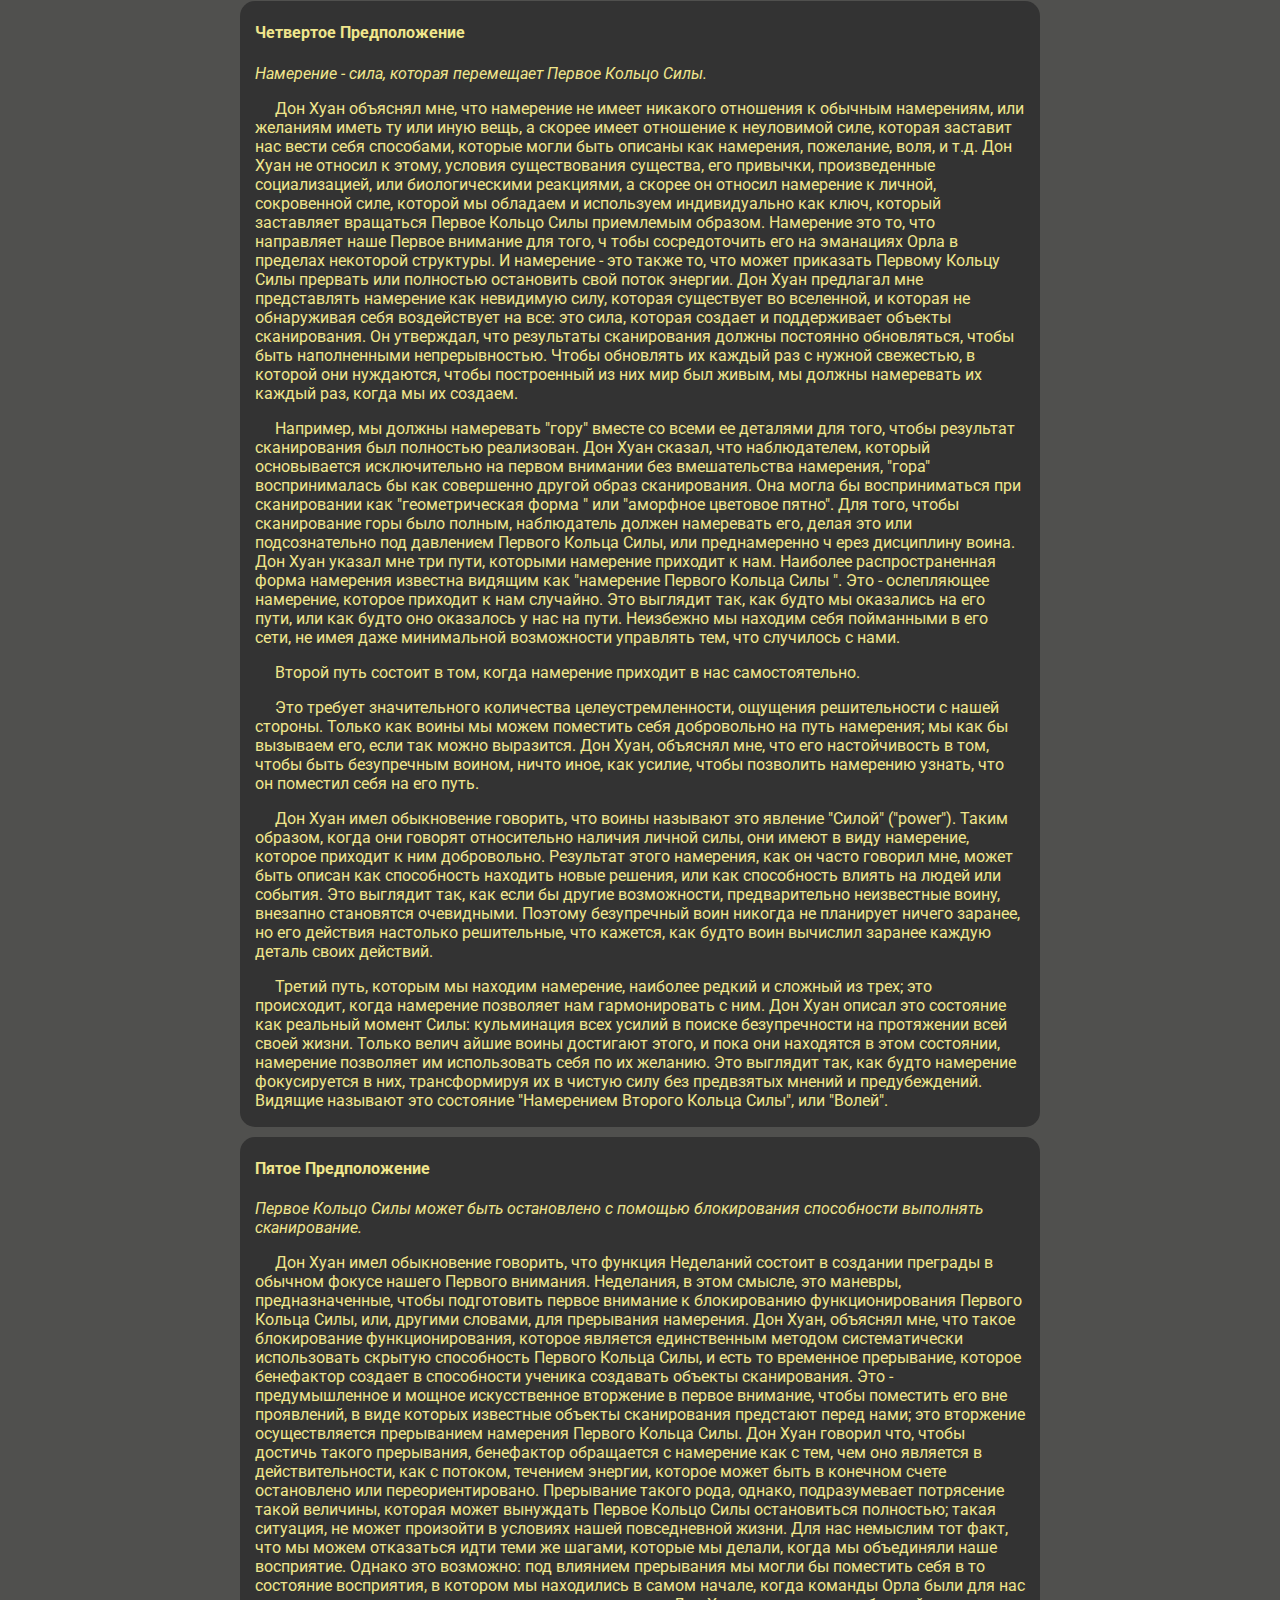
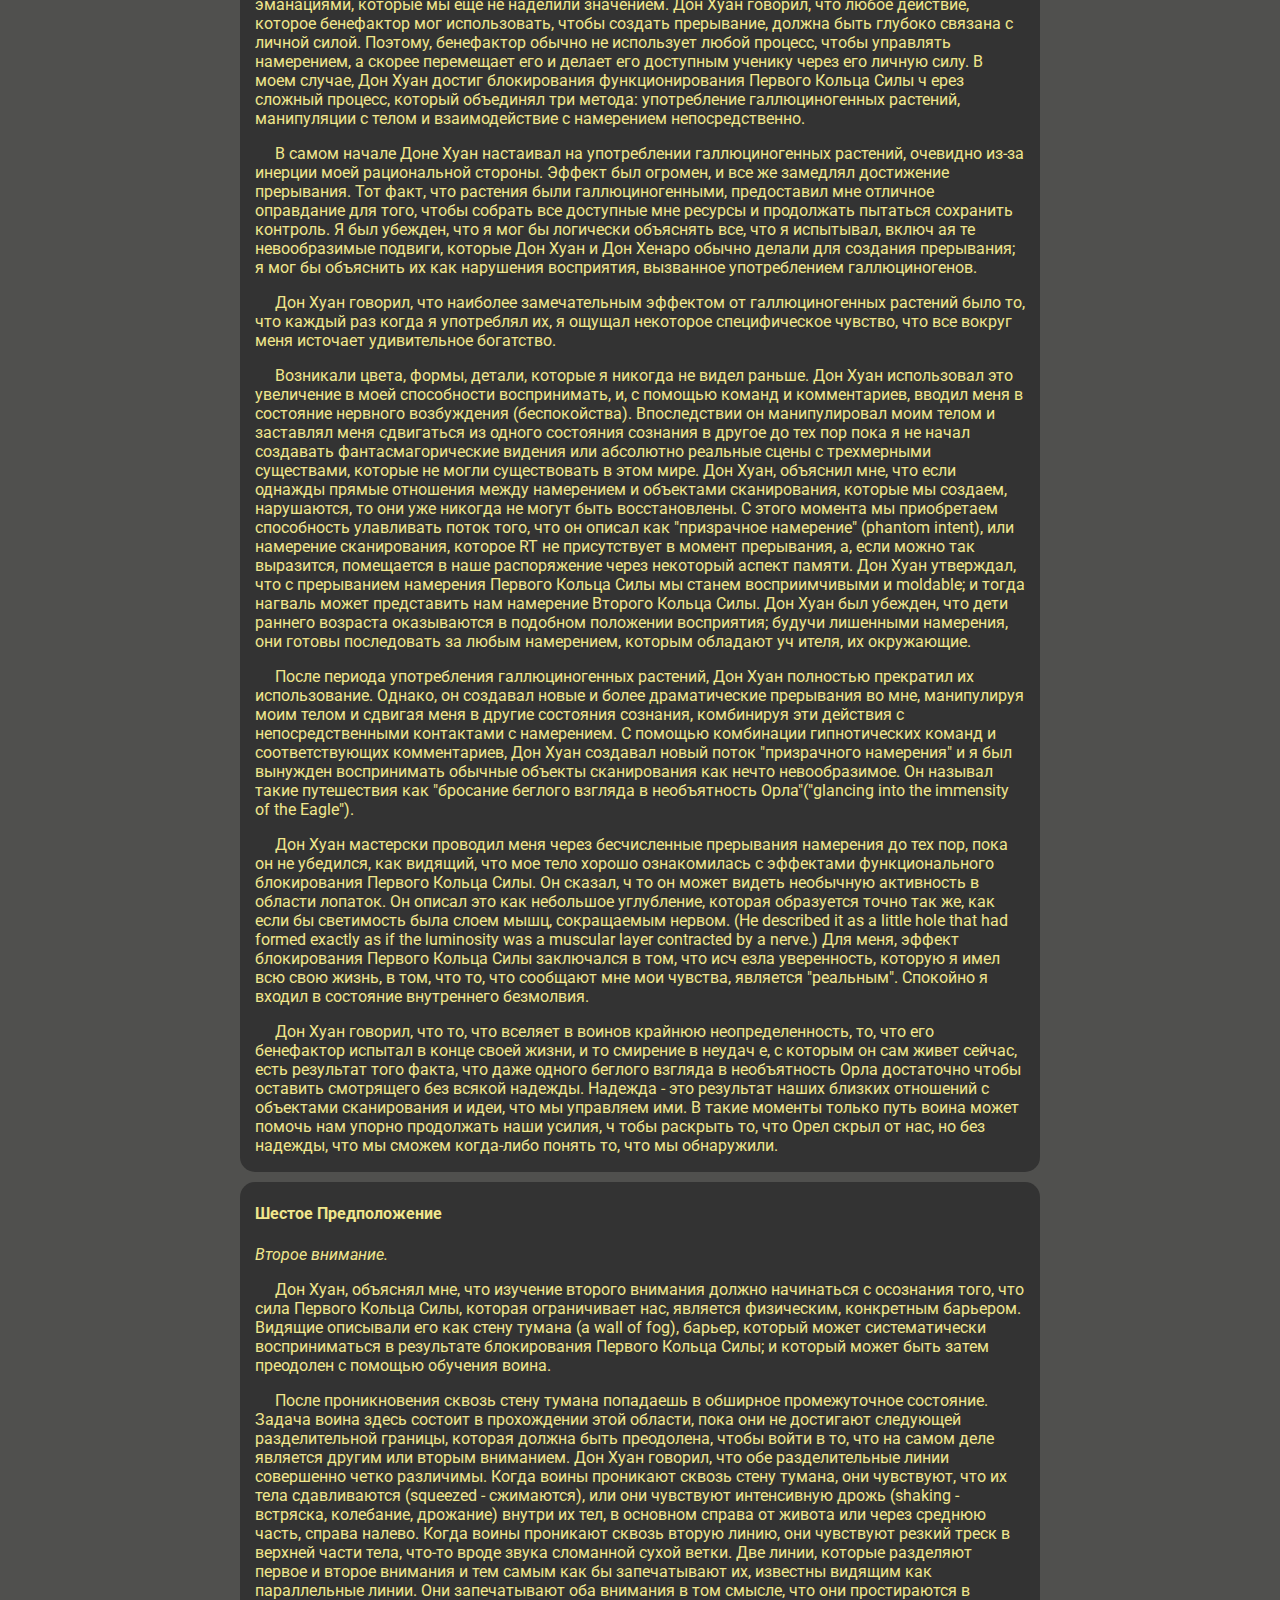
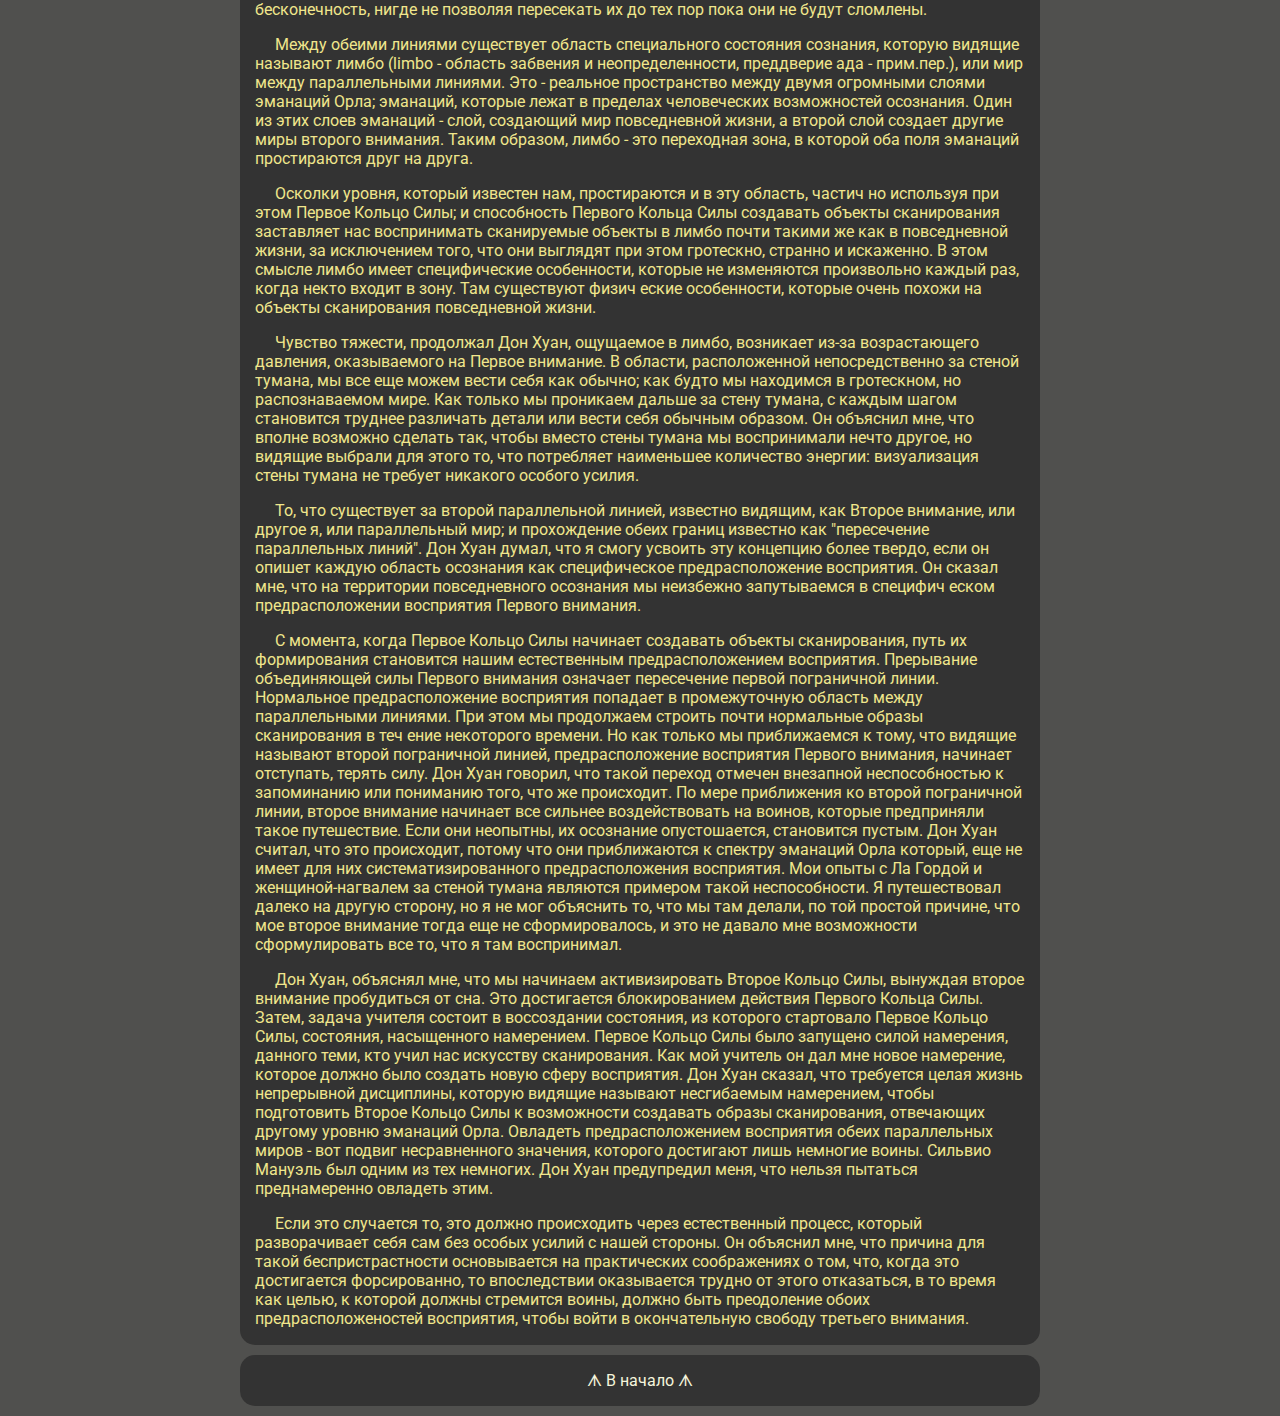
==== commit c5dbf85b: "Update index-the_eagle's_gift.html" ====
--- a/index-the_eagle's_gift.html
+++ b/index-the_eagle's_gift.html
@@ -532,7 +532,7 @@
         комментариев, Дон Хуан создавал новый поток "призрачного намерения" и я был
         вынужден воспринимать обычные объекты сканирования как нечто невообразимое.
         Он называл такие путешествия как "бросание беглого взгляда в
-        необъятность Орла"("glancing into the immensity of the Ea gle").
+        необъятность Орла"("glancing into the immensity of the Eagle").
       </p>
       <p>
         Дон Хуан мастерски проводил меня через бесчисленные прерывания
@@ -691,4 +691,4 @@
   </article>
 </body>
 
-</html>+</html>
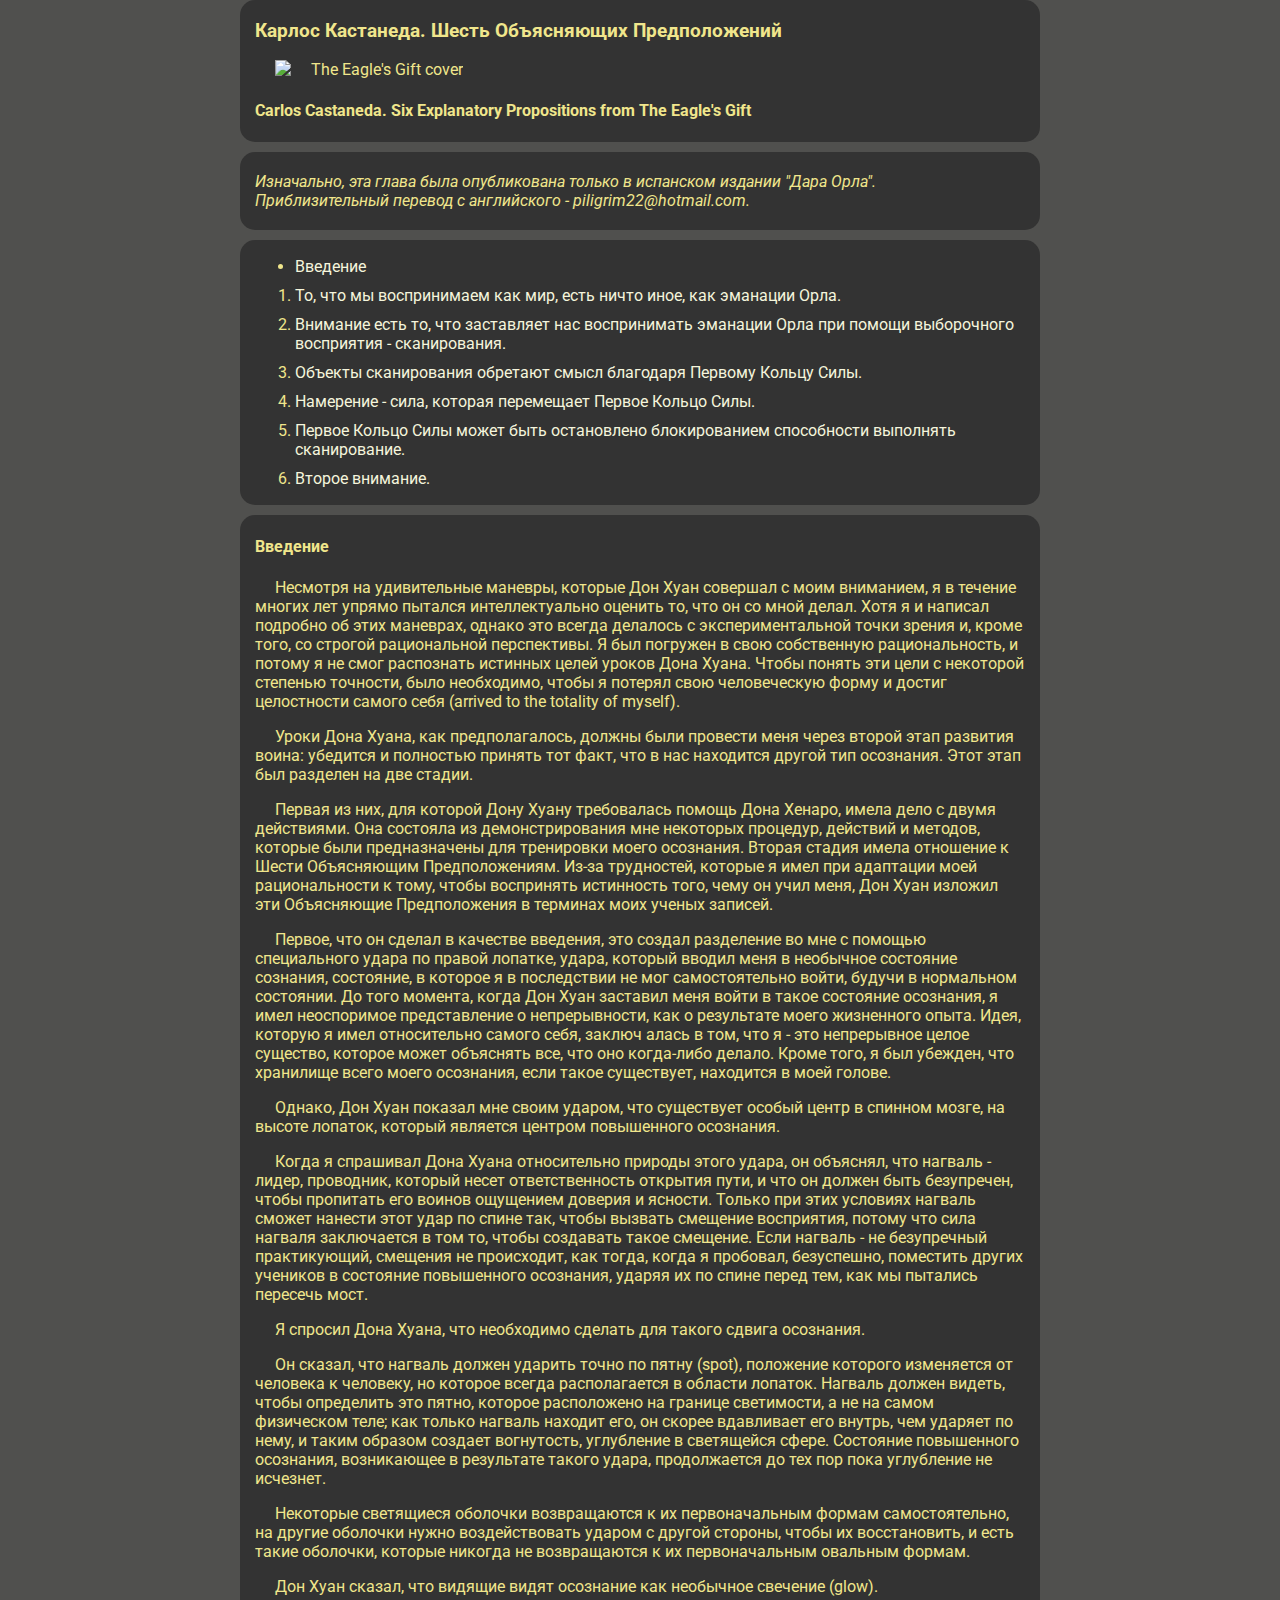
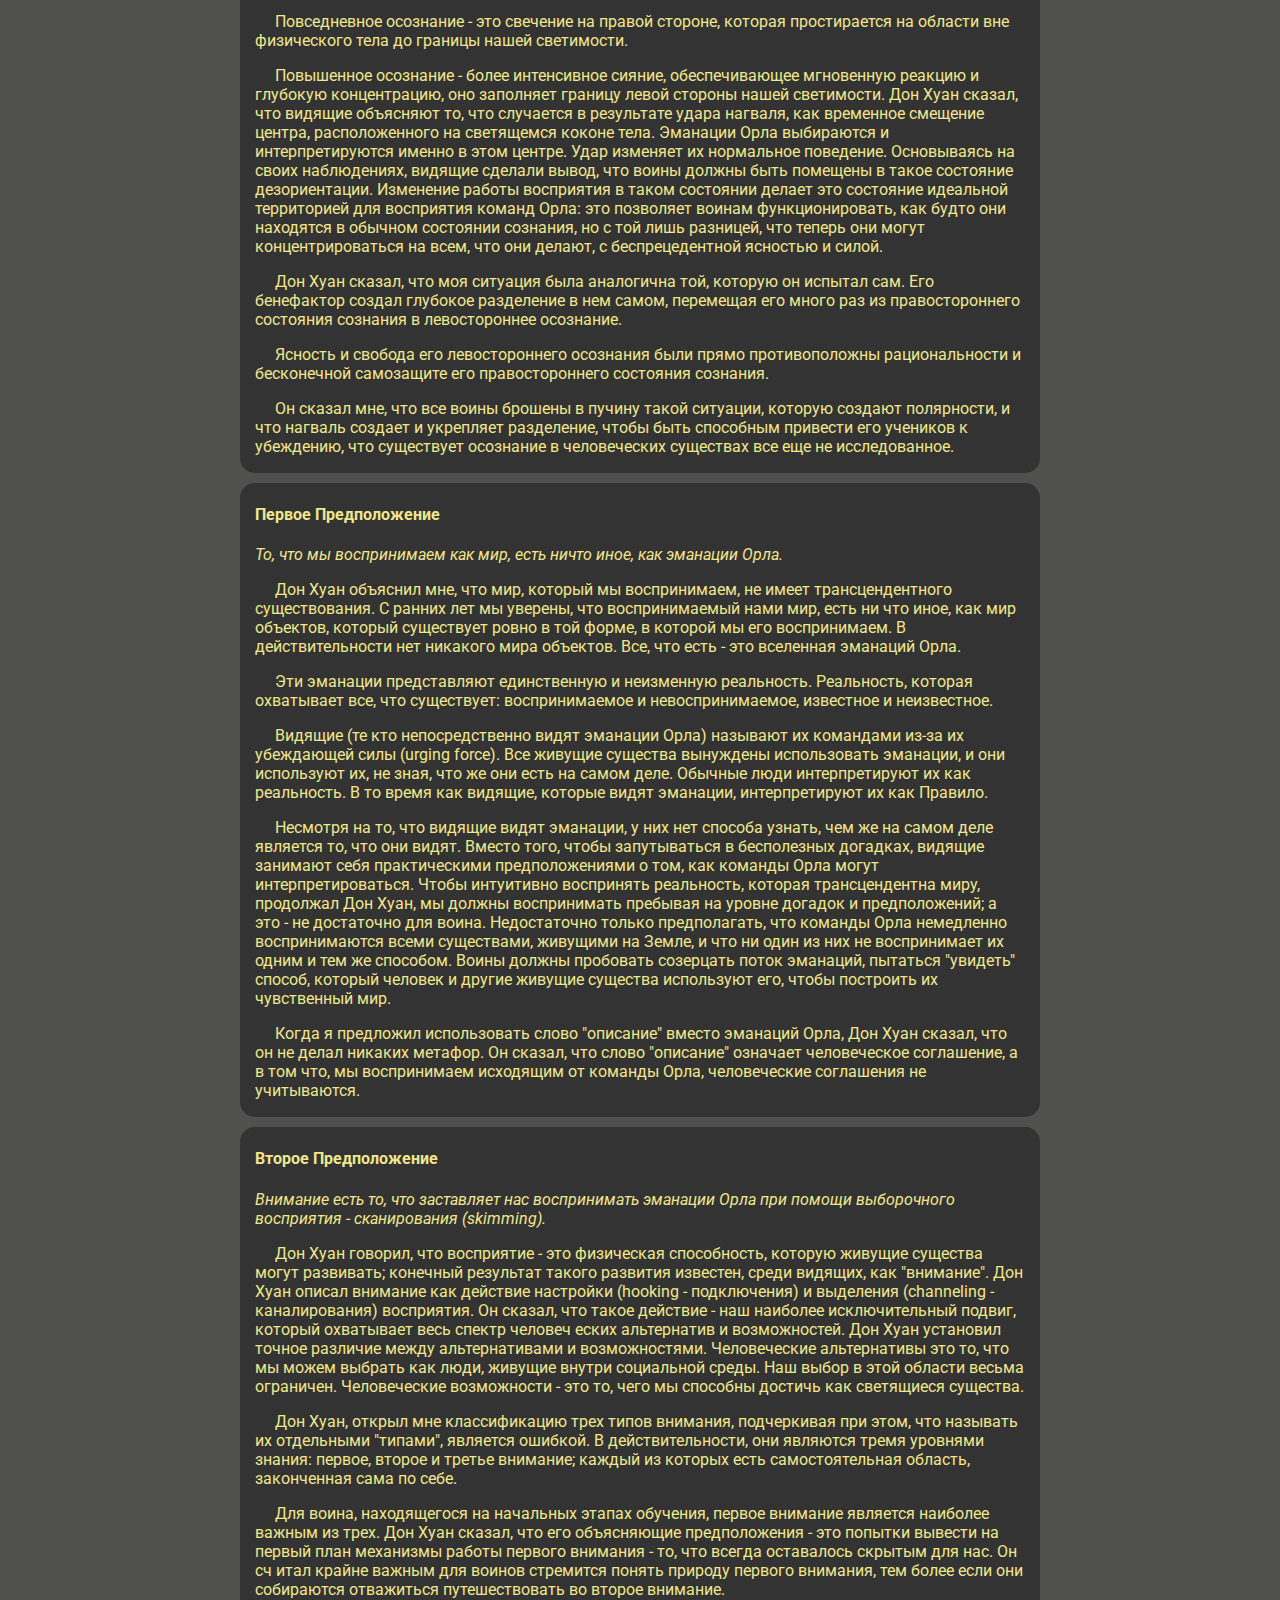
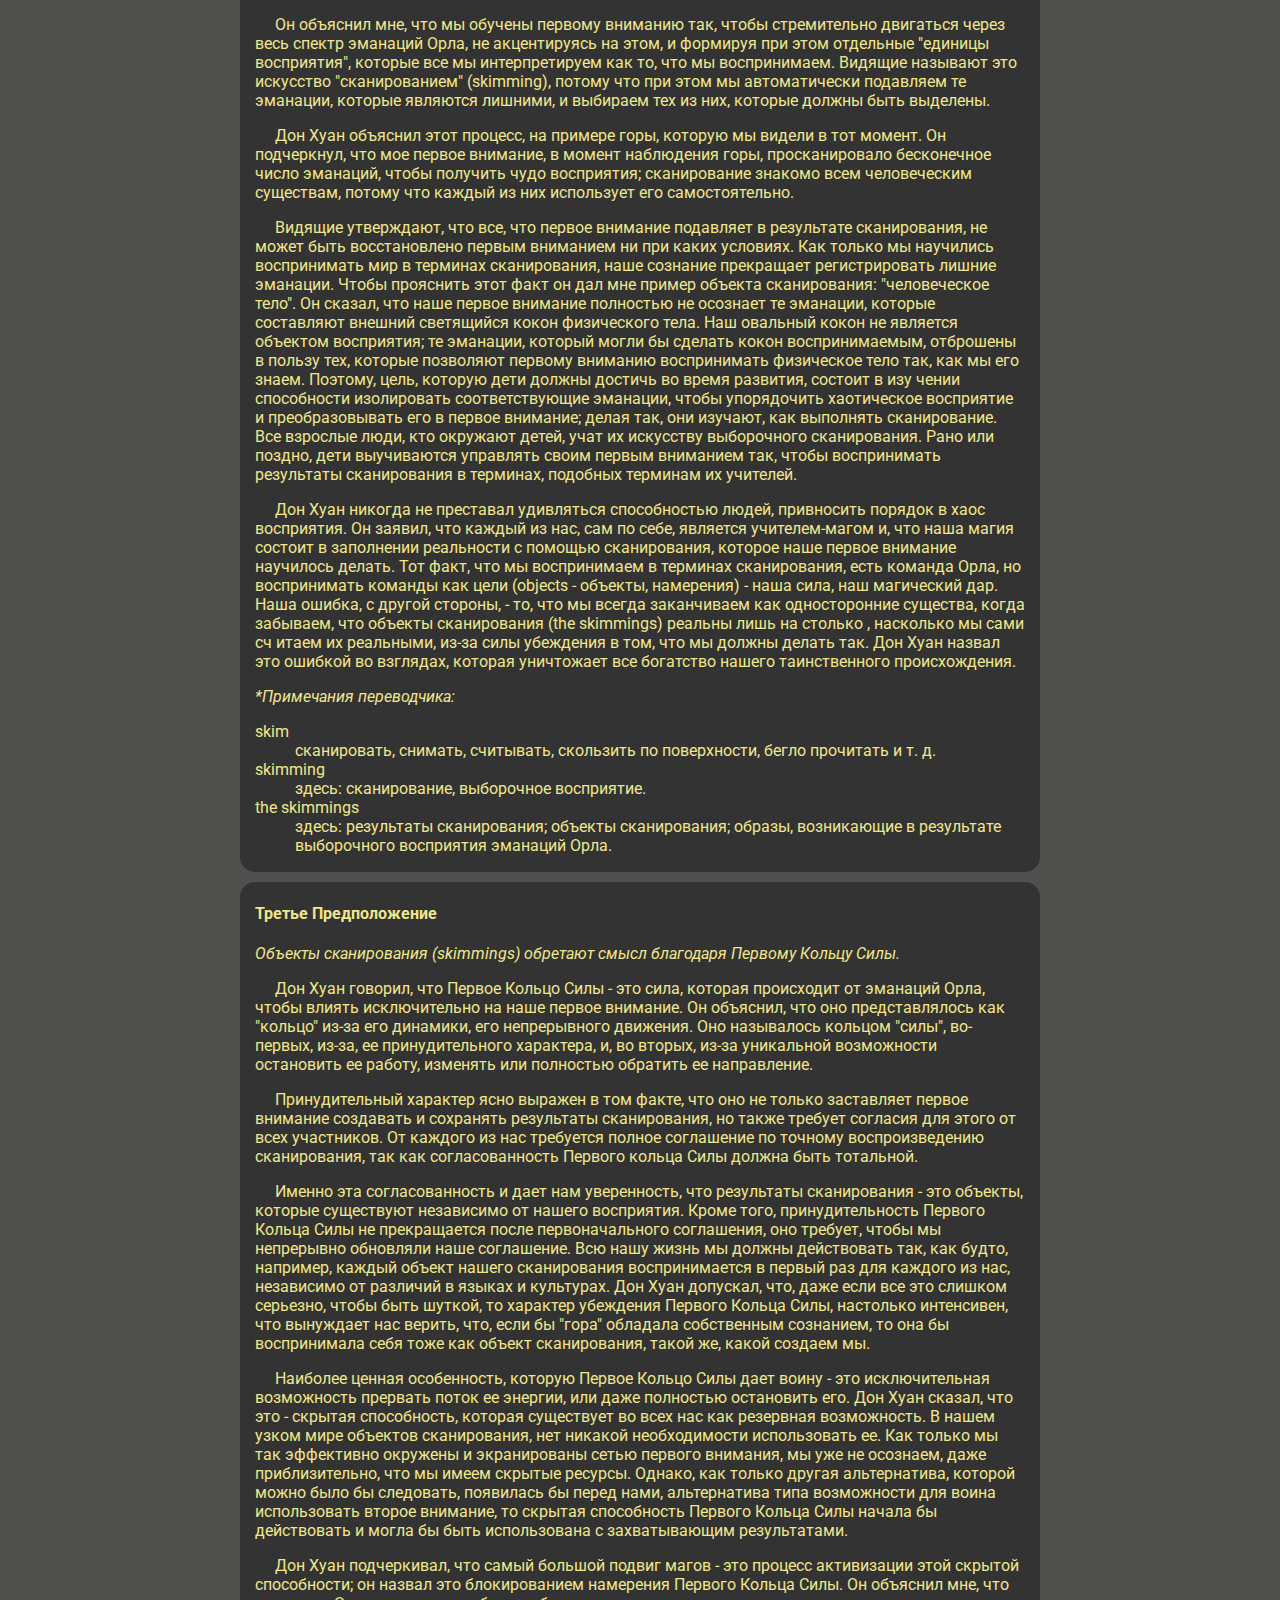
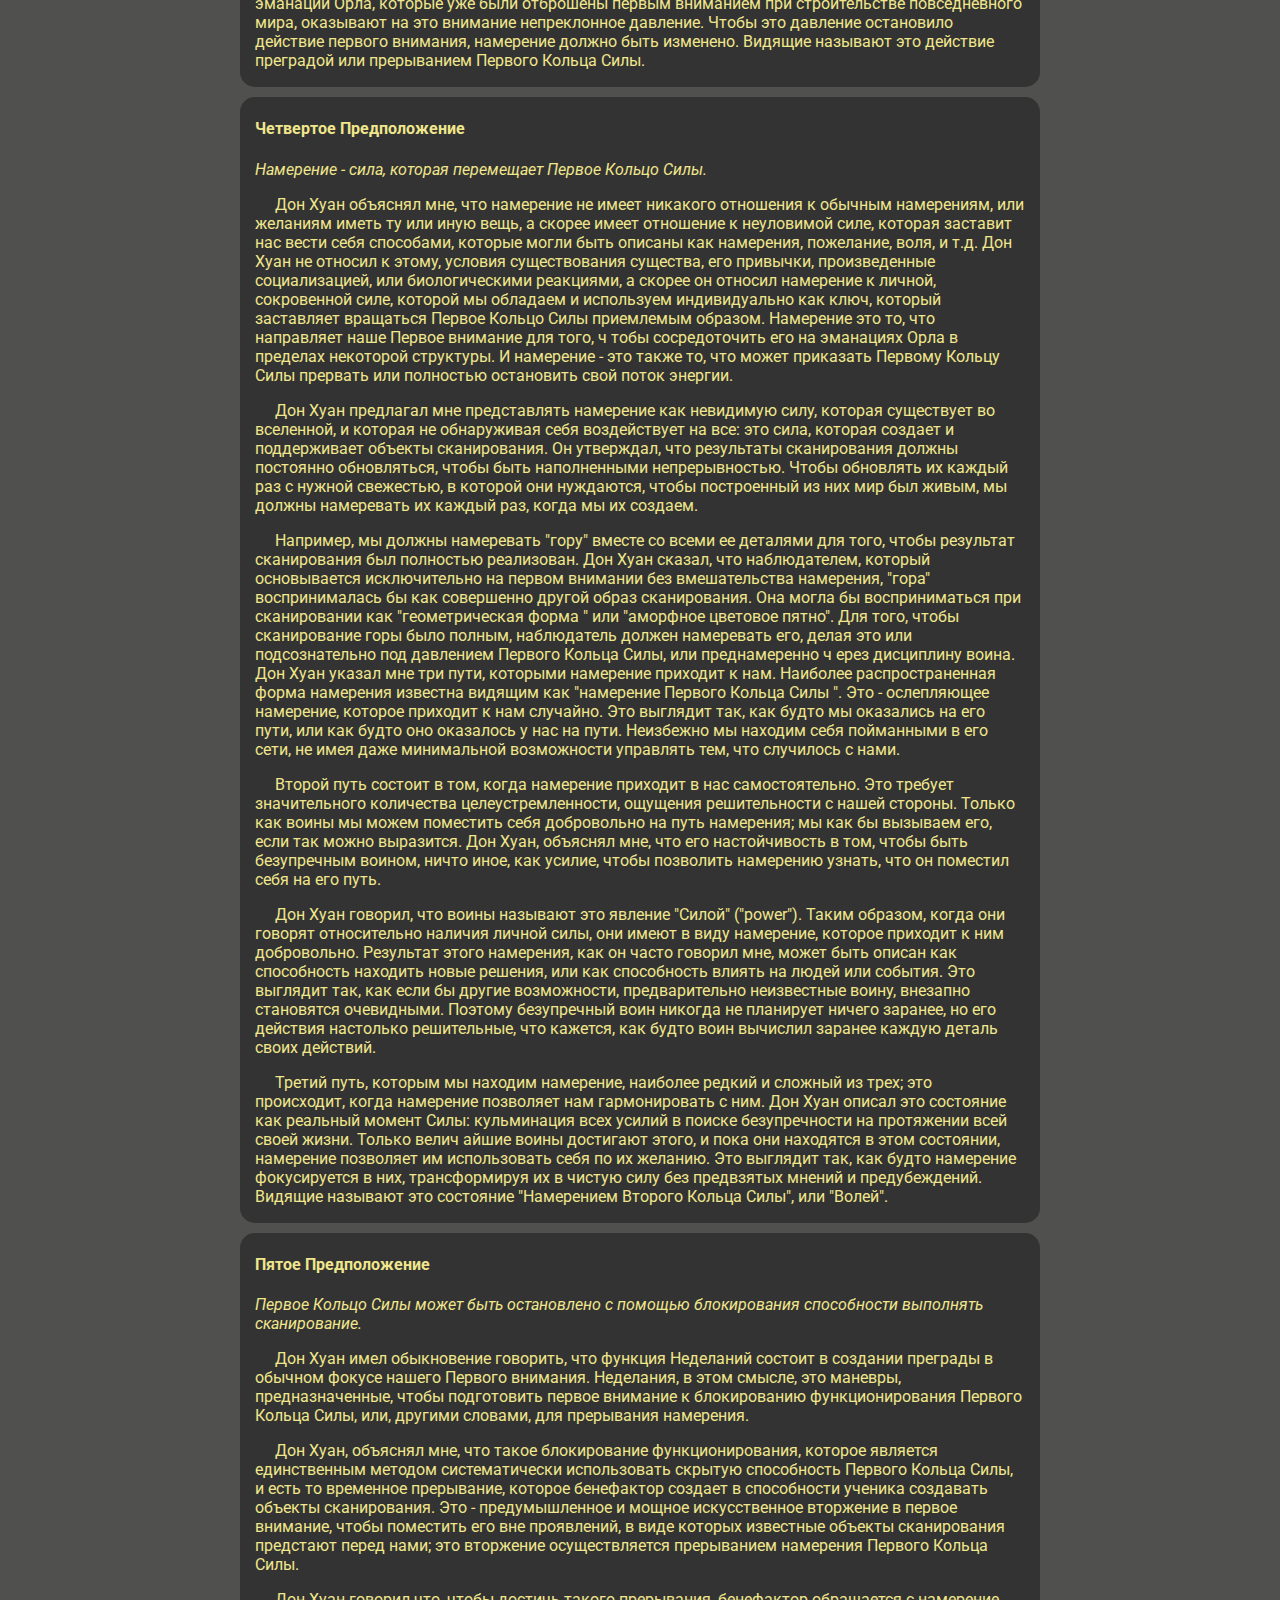
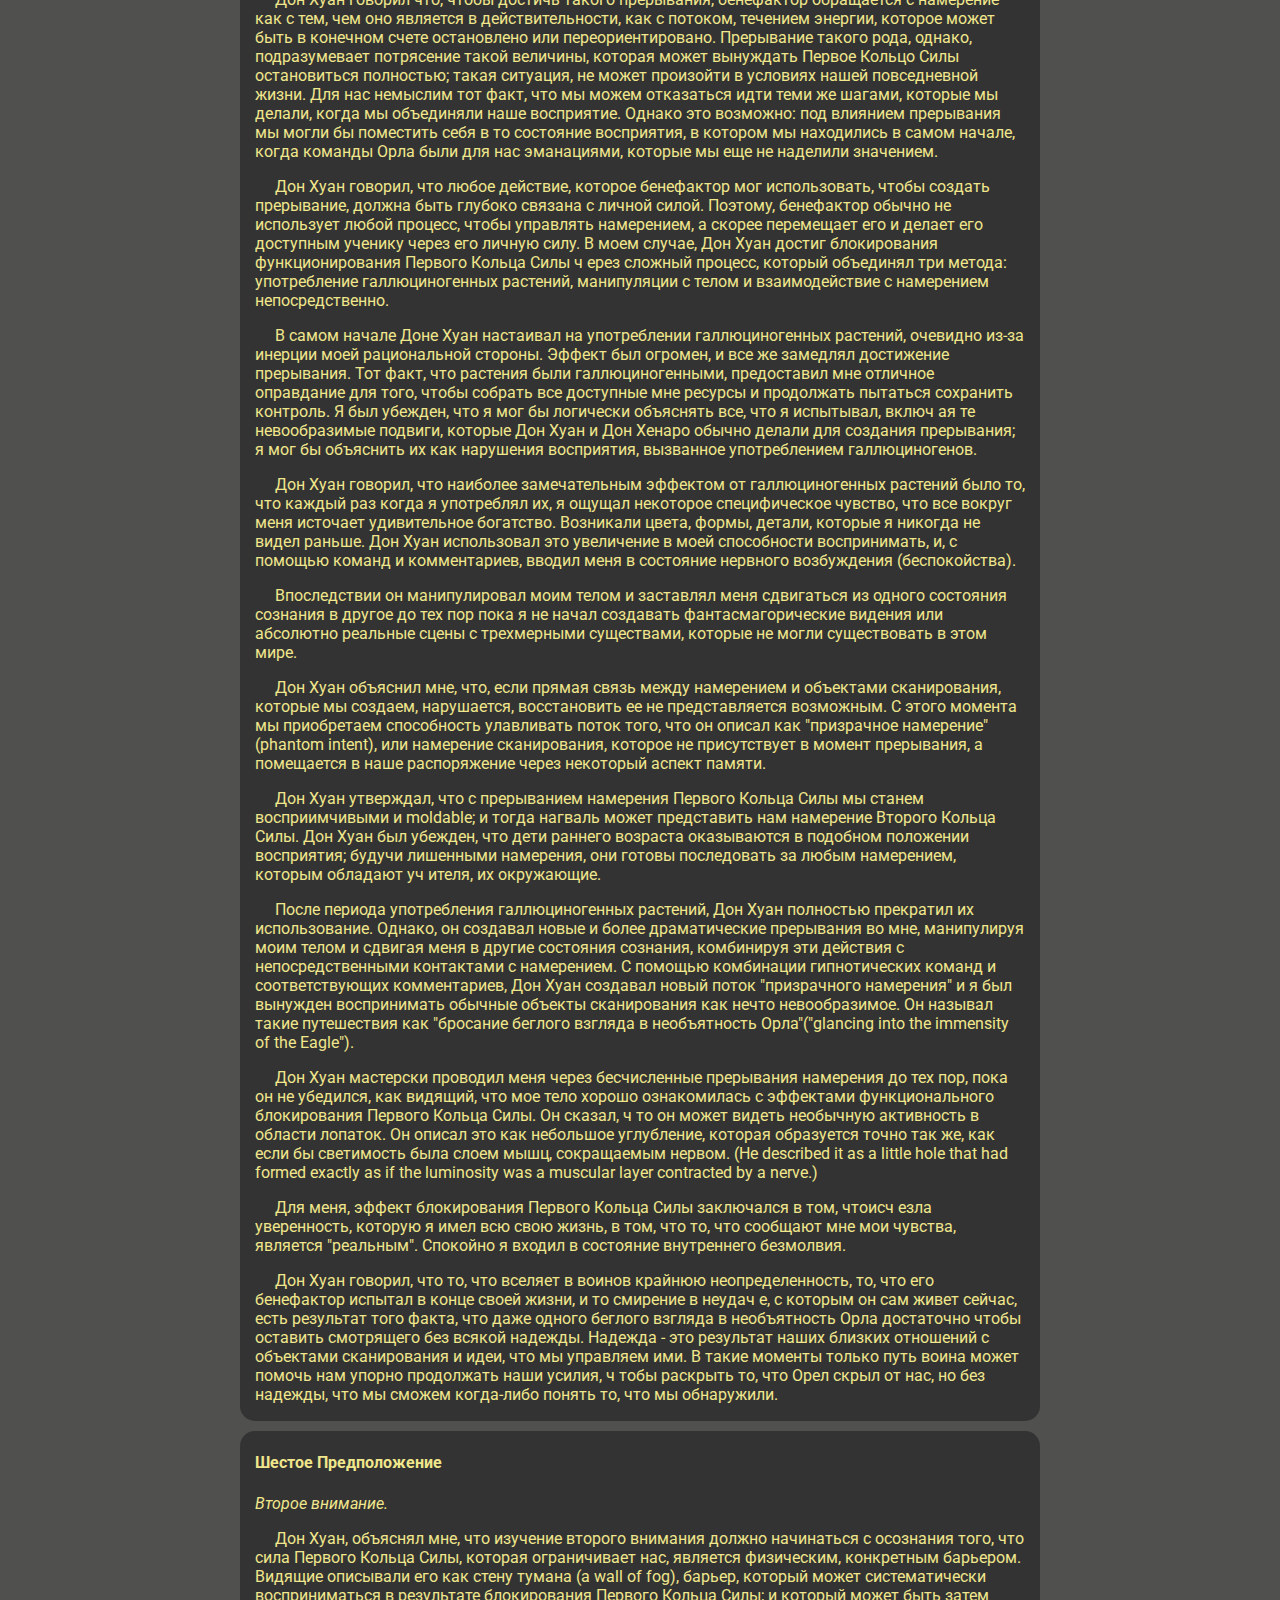
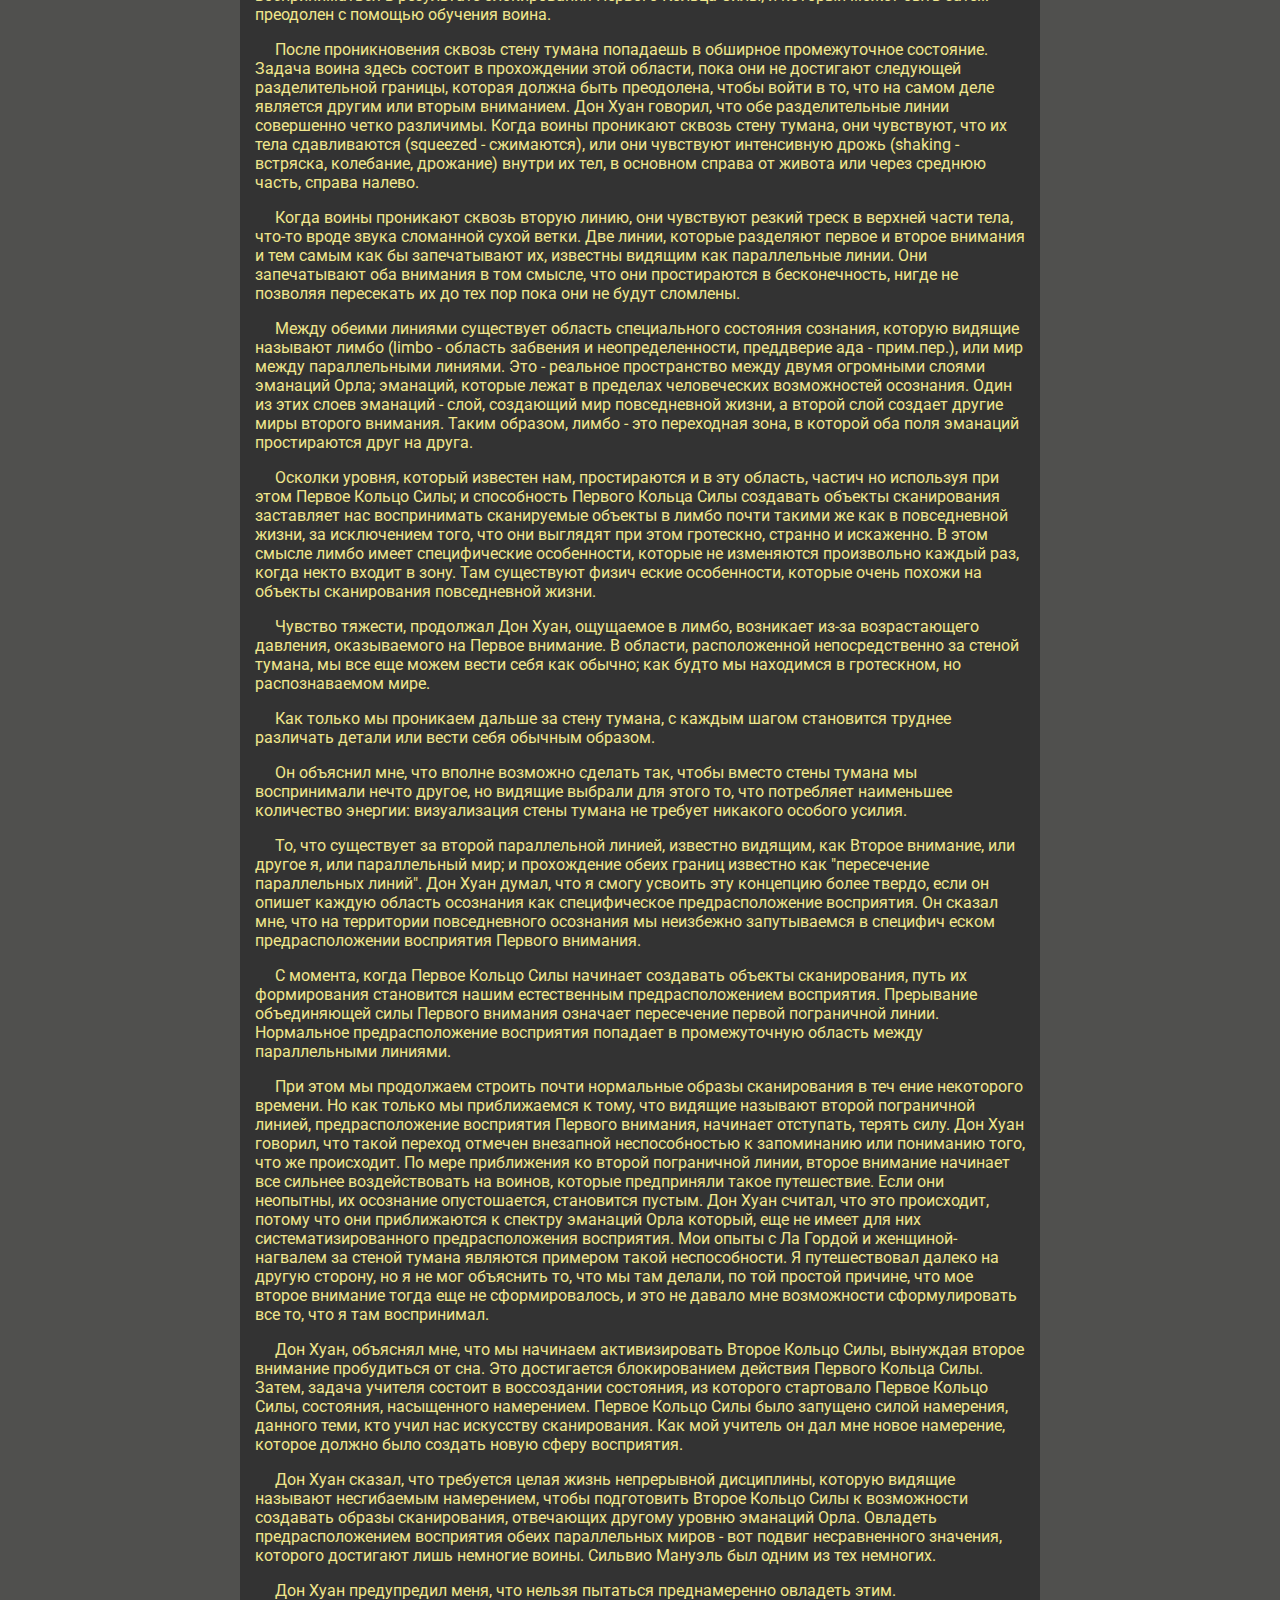
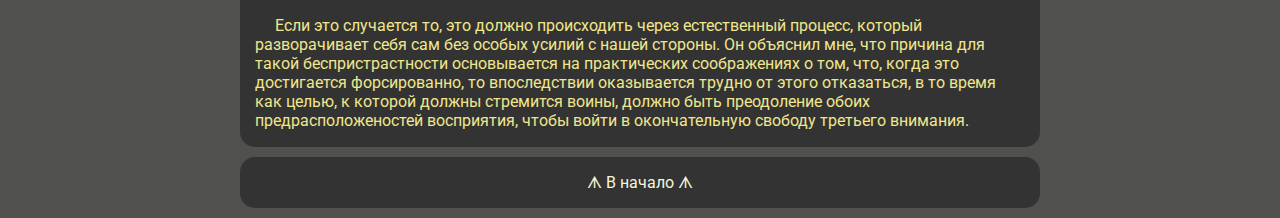
==== commit c508d9d9: "Add files via upload" ====
--- a/index-the_eagle's_gift.html
+++ b/index-the_eagle's_gift.html
@@ -62,6 +62,8 @@
         Уроки Дона Хуана, как предполагалось, должны были провести меня через
         второй этап развития воина: убедится и полностью принять тот факт, что в нас
         находится другой тип осознания. Этот этап был разделен на две стадии.
+      </p>
+      <p>
         Первая из них, для которой Дону Хуану требовалась помощь Дона Хенаро,
         имела дело с двумя действиями. Она состояла из демонстрирования мне
         некоторых процедур, действий и методов, которые были предназначены для
@@ -82,6 +84,8 @@
         это непрерывное целое существо, которое может объяснять все, что оно
         когда-либо делало. Кроме того, я был убежден, что хранилище всего моего
         осознания, если такое существует, находится в моей голове.
+      </p>
+      <p>
         Однако, Дон Хуан показал мне своим ударом, что существует особый центр
         в спинном мозге, на высоте лопаток, который является центром повышенного
         осознания.
@@ -96,6 +100,8 @@
         не безупречный практикующий, смещения не происходит, как тогда, когда я
         пробовал, безуспешно, поместить других учеников в состояние повышенного
         осознания, ударяя их по спине перед тем, как мы пытались пересечь мост.
+      </p>
+      <p>
         Я спросил Дона Хуана, что необходимо сделать для такого сдвига
         осознания.
       </p>
@@ -122,6 +128,8 @@
       <p>
         Повседневное осознание - это свечение на правой стороне, которая
         простирается на области вне физического тела до границы нашей светимости.
+      </p>
+      <p>
         Повышенное осознание - более интенсивное сияние, обеспечивающее
         мгновенную реакцию и глубокую концентрацию, оно заполняет границу левой
         стороны нашей светимости. Дон Хуан сказал, что видящие объясняют то, что
@@ -211,7 +219,7 @@
           помощи выборочного восприятия - сканирования (skimming).
         </em>
         <p>
-          Дон Хуан имел обыкновение говорить, что восприятие - это физическая
+          Дон Хуан говорил, что восприятие - это физическая
           способность, которую живущие существа могут развивать; конечный результат
           такого развития известен, среди видящих, как "внимание". Дон Хуан описал
           внимание как действие настройки (hooking - подключения) и выделения
@@ -297,17 +305,17 @@
               скользить по поверхности, бегло
               прочитать и т. д.
             </dd>
-              <dt>skimming</dt>
-              <dd>
-                здесь: сканирование, выборочное
-                восприятие.
-              </dd>
-                <dt>the skimmings</dt>
-                <dd>
-                  здесь: результаты сканирования; объекты
-                  сканирования;
-                  образы, возникающие в результате выборочного восприятия эманаций Орла.
-                </dd>
+            <dt>skimming</dt>
+            <dd>
+              здесь: сканирование, выборочное
+              восприятие.
+            </dd>
+            <dt>the skimmings</dt>
+            <dd>
+              здесь: результаты сканирования; объекты
+              сканирования;
+              образы, возникающие в результате выборочного восприятия эманаций Орла.
+            </dd>
           </dl>
         </div>
     </div>
@@ -326,11 +334,16 @@
         непрерывного движения. Оно называлось кольцом "силы", во-первых, из-за, ее
         принудительного характера, и, во вторых, из-за уникальной возможности
         остановить ее работу, изменять или полностью обратить ее направление.
+      </p>
+      <p>
         Принудительный характер ясно выражен в том факте, что оно не только
         заставляет первое внимание создавать и сохранять результаты сканирования, но
         также требует согласия для этого от всех участников. От каждого из нас
         требуется полное соглашение по точному воспроизведению сканирования, так как
-        согласованность Первого кольца Силы должна быть тотальной. Именно это
+        согласованность Первого кольца Силы должна быть тотальной.
+      </p>
+      <p>
+        Именно эта
         согласованность и дает нам уверенность, что результаты сканирования - это
         объекты, которые существуют независимо от нашего восприятия. Кроме того,
         принудительность Первого Кольца Силы не прекращается после первоначального
@@ -344,7 +357,7 @@
         тоже как объект сканирования, такой же, какой создаем мы.
       </p>
       <p>
-        Наиболее ценная особенность, которую Первое Кольцо Силы дает воину RT
+        Наиболее ценная особенность, которую Первое Кольцо Силы дает воину -
         это исключительная возможность прервать поток ее энергии, или даже полностью
         остановить его. Дон Хуан сказал, что это - скрытая способность, которая
         существует во всех нас как резервная возможность. В нашем узком мире
@@ -383,7 +396,10 @@
         Кольцо Силы приемлемым образом. Намерение это то, что направляет наше Первое
         внимание для того, ч тобы сосредоточить его на эманациях Орла в пределах
         некоторой структуры. И намерение - это также то, что может приказать Первому
-        Кольцу Силы прервать или полностью остановить свой поток энергии. Дон Хуан
+        Кольцу Силы прервать или полностью остановить свой поток энергии.
+      </p>
+      <p>
+        Дон Хуан
         предлагал мне представлять намерение как невидимую силу, которая существует
         во вселенной, и которая не обнаруживая себя воздействует на все: это сила,
         которая создает и поддерживает объекты сканирования. Он утверждал, что
@@ -412,8 +428,6 @@
       <p>
         Второй путь состоит в том, когда намерение приходит в нас
         самостоятельно.
-      </p>
-      <p>
         Это требует значительного количества целеустремленности, ощущения
         решительности с нашей стороны. Только как воины мы можем поместить себя
         добровольно на путь намерения; мы как бы вызываем его, если так можно
@@ -422,7 +436,7 @@
         узнать, что он поместил себя на его путь.
       </p>
       <p>
-        Дон Хуан имел обыкновение говорить, что воины называют это явление
+        Дон Хуан говорил, что воины называют это явление
         "Силой" ("power"). Таким образом, когда они говорят относительно наличия
         личной силы, они имеют в виду намерение, которое приходит к ним добровольно.
         Результат этого намерения, как он часто говорил мне, может быть описан
@@ -451,19 +465,26 @@
 
       <em>Первое Кольцо Силы может быть остановлено с помощью блокирования
         способности выполнять сканирование.</em>
+
       <p>
         Дон Хуан имел обыкновение говорить, что функция Неделаний состоит в
         создании преграды в обычном фокусе нашего Первого внимания. Неделания, в
         этом смысле, это маневры, предназначенные, чтобы подготовить первое внимание
         к блокированию функционирования Первого Кольца Силы, или, другими словами,
-        для прерывания намерения. Дон Хуан, объяснял мне, что такое блокирование
+        для прерывания намерения.
+      </p>
+      <p>
+        Дон Хуан, объяснял мне, что такое блокирование
         функционирования, которое является единственным методом систематически
         использовать скрытую способность Первого Кольца Силы, и есть то временное
         прерывание, которое бенефактор создает в способности ученика создавать
         объекты сканирования. Это - предумышленное и мощное искусственное вторжение
         в первое внимание, чтобы поместить его вне проявлений, в виде которых
         известные объекты сканирования предстают перед нами; это вторжение
-        осуществляется прерыванием намерения Первого Кольца Силы. Дон Хуан говорил
+        осуществляется прерыванием намерения Первого Кольца Силы.
+      </p>
+      <p>
+        Дон Хуан говорил
         что, чтобы достичь такого прерывания, бенефактор обращается с намерение как
         с тем, чем оно является в действительности, как с потоком, течением энергии,
         которое может быть в конечном счете остановлено или переориентировано.
@@ -474,7 +495,10 @@
         делали, когда мы объединяли наше восприятие. Однако это возможно: под
         влиянием прерывания мы могли бы поместить себя в то состояние восприятия, в
         котором мы находились в самом начале, когда команды Орла были для нас
-        эманациями, которые мы еще не наделили значением. Дон Хуан говорил, что
+        эманациями, которые мы еще не наделили значением.
+      </p>
+      <p> 
+        Дон Хуан говорил, что
         любое действие, которое бенефактор мог использовать, чтобы создать
         прерывание, должна быть глубоко связана с личной силой. Поэтому, бенефактор
         обычно не использует любой процесс, чтобы управлять намерением, а скорее
@@ -500,22 +524,28 @@
         галлюциногенных растений было то, что каждый раз когда я употреблял их, я
         ощущал некоторое специфическое чувство, что все вокруг меня источает
         удивительное богатство.
-      </p>
-      <p>
         Возникали цвета, формы, детали, которые я никогда не видел раньше. Дон
         Хуан использовал это увеличение в моей способности воспринимать, и, с
         помощью команд и комментариев, вводил меня в состояние нервного возбуждения
-        (беспокойства). Впоследствии он манипулировал моим телом и заставлял меня
+        (беспокойства). 
+      </p>
+      <p>
+        Впоследствии он манипулировал моим телом и заставлял меня
         сдвигаться из одного состояния сознания в другое до тех пор пока я не начал
         создавать фантасмагорические видения или абсолютно реальные сцены с
         трехмерными существами, которые не могли существовать в этом мире.
-        Дон Хуан, объяснил мне, что если однажды прямые отношения между
-        намерением и объектами сканирования, которые мы создаем, нарушаются, то они
-        уже никогда не могут быть восстановлены. С этого момента мы приобретаем
+      </p>
+      <p>
+        Дон Хуан объяснил мне, что, если прямая связь между намерением
+        и объектами сканирования, которые мы создаем, нарушается, восстановить
+        ее не представляется возможным.
+        С этого момента мы приобретаем
         способность улавливать поток того, что он описал как "призрачное намерение"
-        (phantom intent), или намерение сканирования, которое RT не присутствует в
-        момент прерывания, а, если можно так выразится, помещается в наше
+        (phantom intent), или намерение сканирования, которое не присутствует в
+        момент прерывания, а помещается в наше
         распоряжение через некоторый аспект памяти.
+      </p>
+      <p>
         Дон Хуан утверждал, что с прерыванием намерения Первого Кольца Силы мы
         станем восприимчивыми и moldable; и тогда нагваль может представить нам
         намерение Второго Кольца Силы. Дон Хуан был убежден, что дети раннего
@@ -542,8 +572,11 @@
         описал это как небольшое углубление, которая образуется точно так же, как
         если бы светимость была слоем мышц, сокращаемым нервом. (He described it as
         a little hole that had formed exactly as if the luminosity was a muscular
-        layer contracted by a nerve.) Для меня, эффект блокирования Первого Кольца
-        Силы заключался в том, что исч езла уверенность, которую я имел всю свою
+        layer contracted by a nerve.) 
+      </p>
+      <p>
+        Для меня, эффект блокирования Первого Кольца
+        Силы заключался в том, чтоисч езла уверенность, которую я имел всю свою
         жизнь, в том, что то, что сообщают мне мои чувства, является "реальным".
         Спокойно я входил в состояние внутреннего безмолвия.
       </p>
@@ -583,6 +616,8 @@
         чувствуют, что их тела сдавливаются (squeezed - сжимаются), или они
         чувствуют интенсивную дрожь (shaking - встряска, колебание, дрожание) внутри
         их тел, в основном справа от живота или через среднюю часть, справа налево.
+      </p>
+      <p>
         Когда воины проникают сквозь вторую линию, они чувствуют резкий треск в
         верхней части тела, что-то вроде звука сломанной сухой ветки. Две линии,
         которые разделяют первое и второе внимания и тем самым как бы запечатывают
@@ -617,8 +652,12 @@
         возрастающего давления, оказываемого на Первое внимание. В области,
         расположенной непосредственно за стеной тумана, мы все еще можем вести себя
         как обычно; как будто мы находимся в гротескном, но распознаваемом мире.
+      </p>
+      <p>
         Как только мы проникаем дальше за стену тумана, с каждым шагом
         становится труднее различать детали или вести себя обычным образом.
+      </p>
+      <p>
         Он объяснил мне, что вполне возможно сделать так, чтобы вместо стены
         тумана мы воспринимали нечто другое, но видящие выбрали для этого то, что
         потребляет наименьшее количество энергии: визуализация стены тумана не
@@ -639,6 +678,8 @@
         предрасположением восприятия. Прерывание объединяющей силы Первого внимания
         означает пересечение первой пограничной линии. Нормальное предрасположение
         восприятия попадает в промежуточную область между параллельными линиями.
+      </p>
+      <p>
         При этом мы продолжаем строить почти нормальные образы сканирования в
         теч ение некоторого времени. Но как только мы приближаемся к тому, что
         видящие называют второй пограничной линией, предрасположение восприятия
@@ -664,12 +705,16 @@
         насыщенного намерением. Первое Кольцо Силы было запущено силой намерения,
         данного теми, кто учил нас искусству сканирования. Как мой учитель он дал
         мне новое намерение, которое должно было создать новую сферу восприятия.
+      </p>
+      <p>
         Дон Хуан сказал, что требуется целая жизнь непрерывной дисциплины,
         которую видящие называют несгибаемым намерением, чтобы подготовить Второе
         Кольцо Силы к возможности создавать образы сканирования, отвечающих другому
         уровню эманаций Орла. Овладеть предрасположением восприятия обеих
         параллельных миров - вот подвиг несравненного значения, которого достигают
         лишь немногие воины. Сильвио Мануэль был одним из тех немногих.
+      </p>
+      <p>
         Дон Хуан предупредил меня, что нельзя пытаться преднамеренно овладеть
         этим.
       </p>
@@ -691,4 +736,4 @@
   </article>
 </body>
 
-</html>
+</html>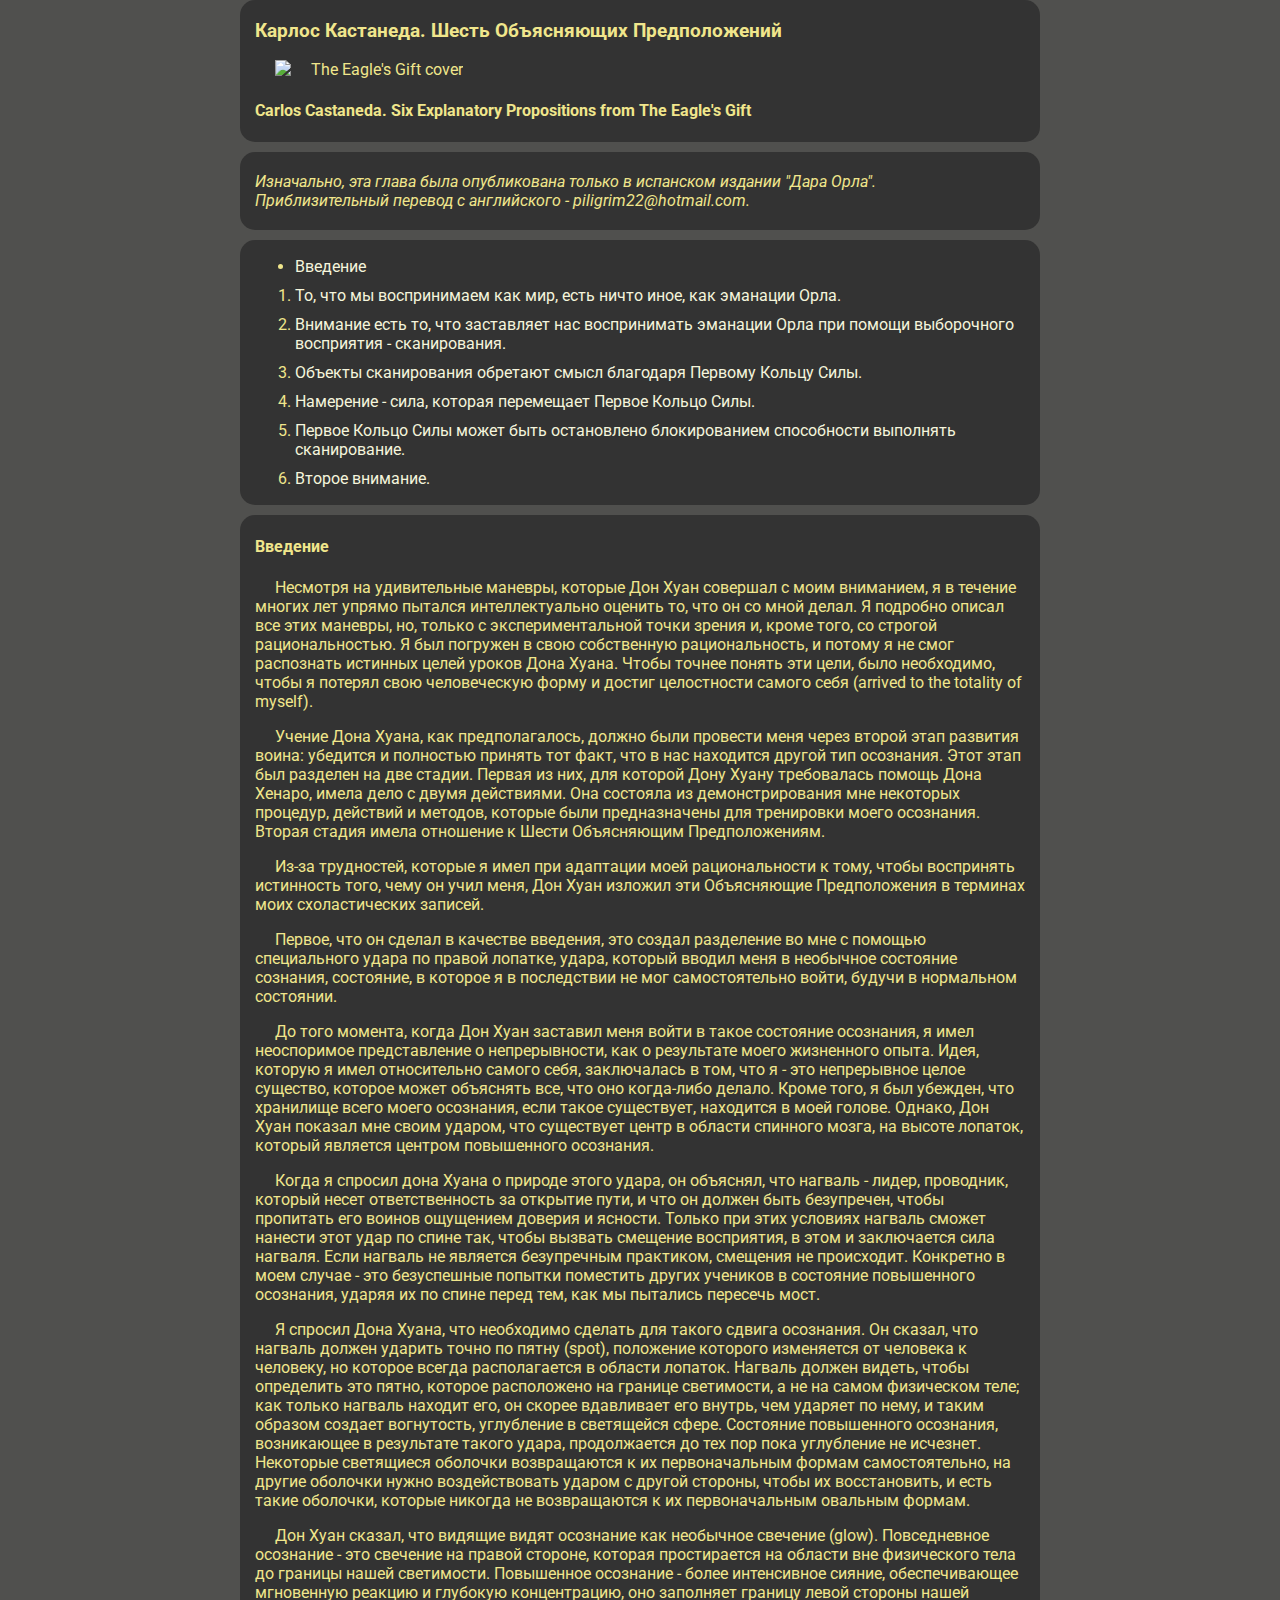
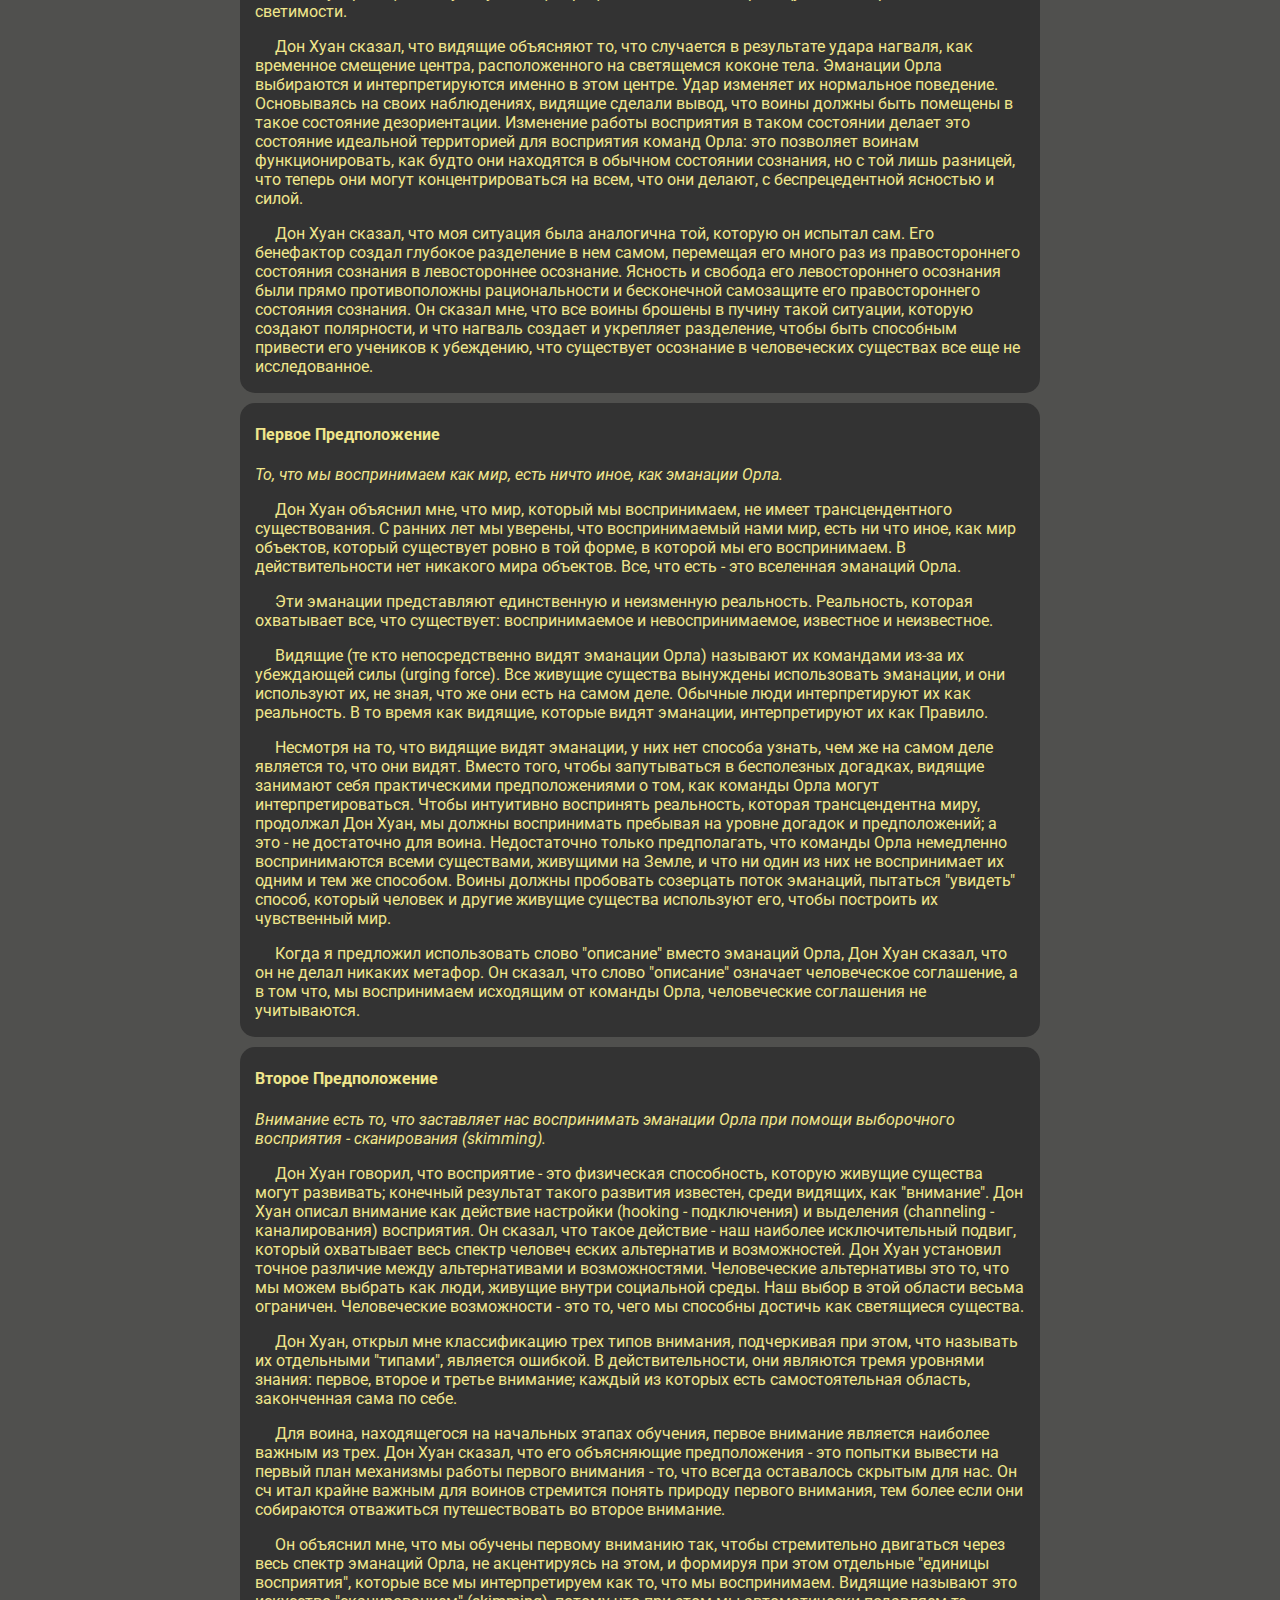
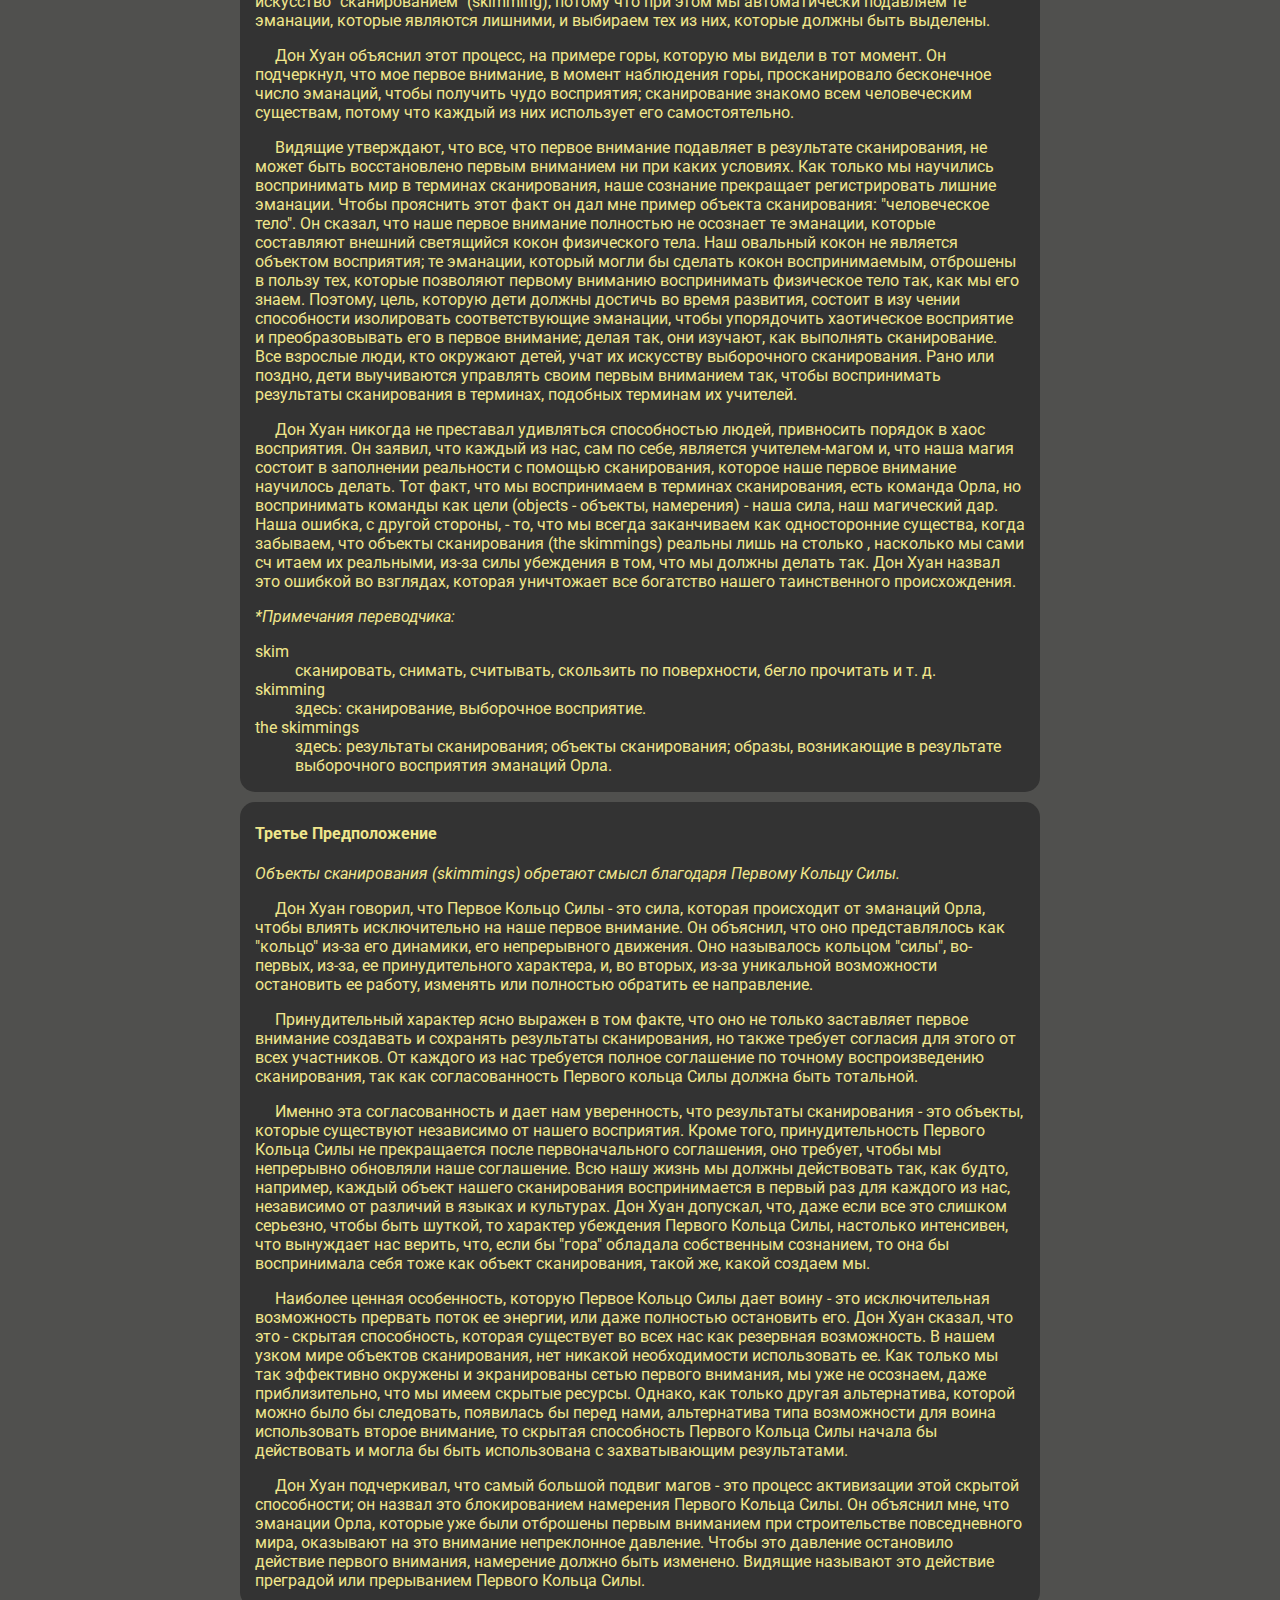
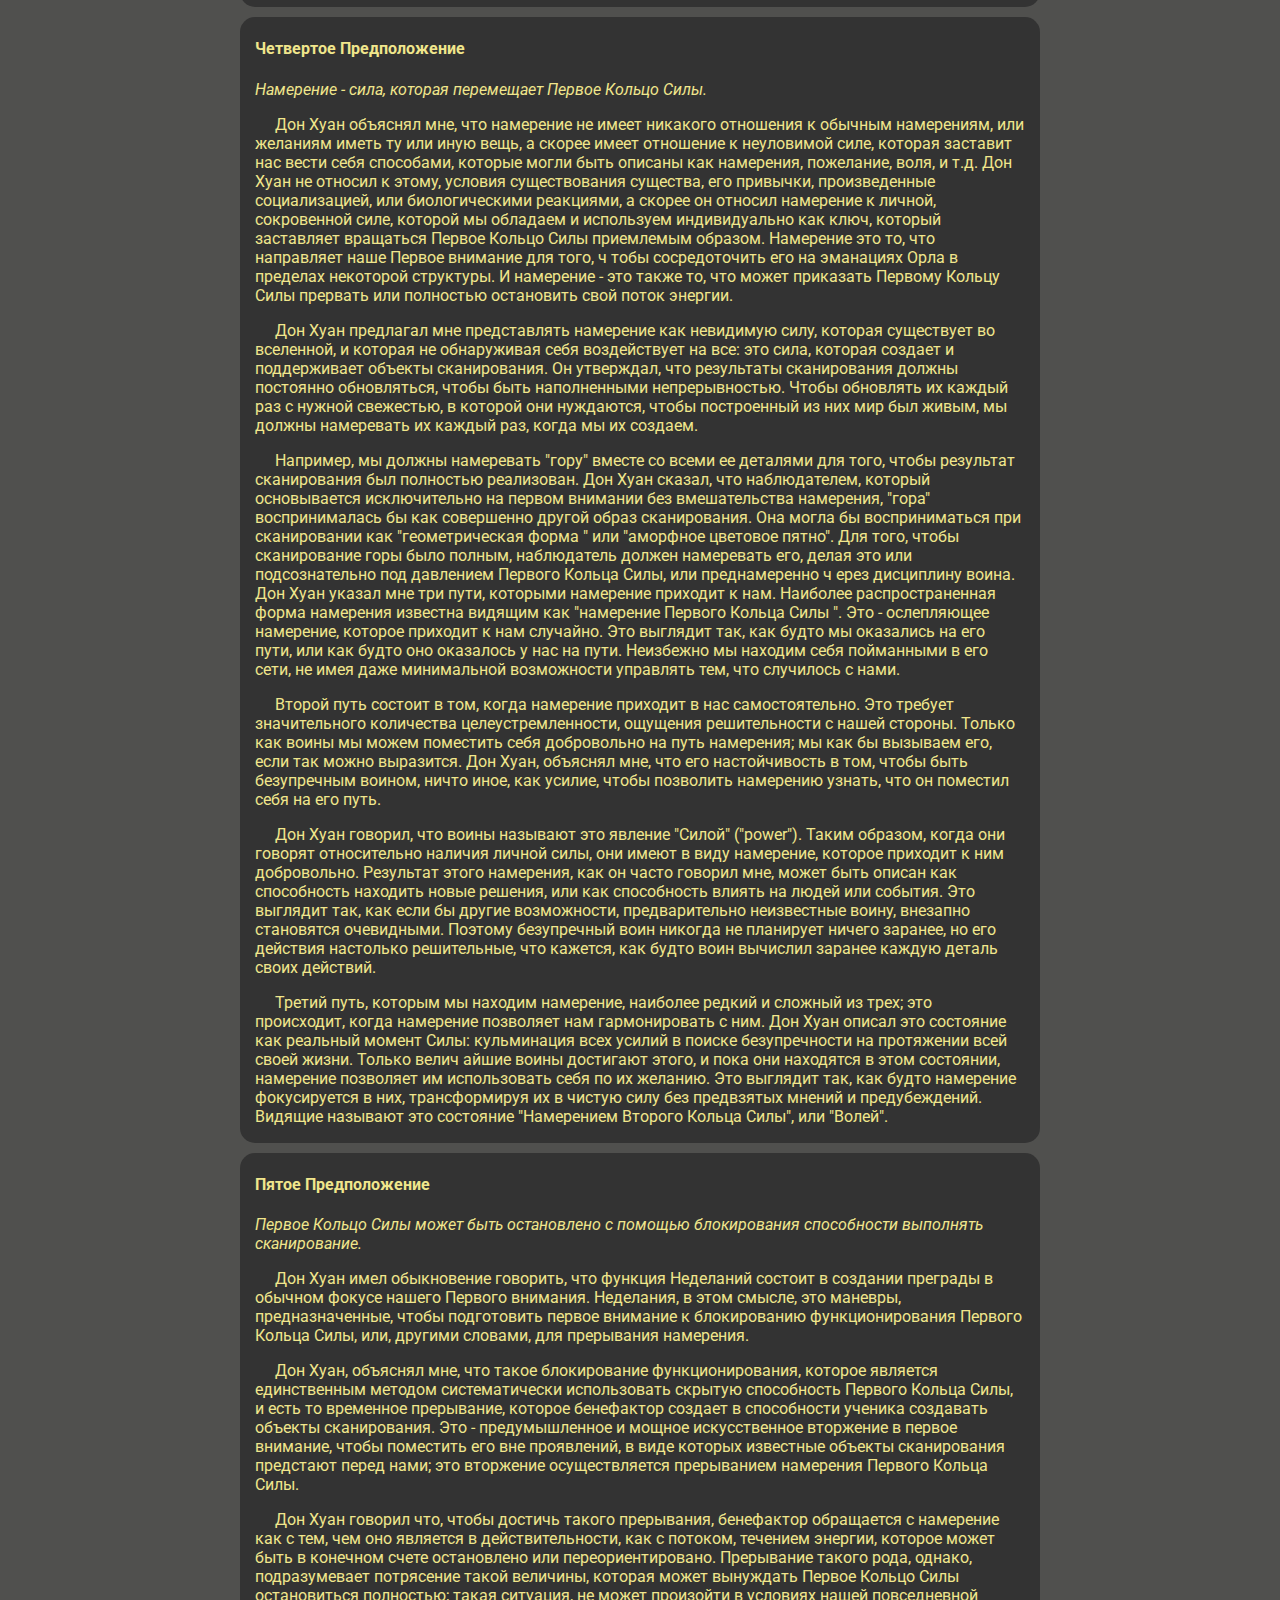
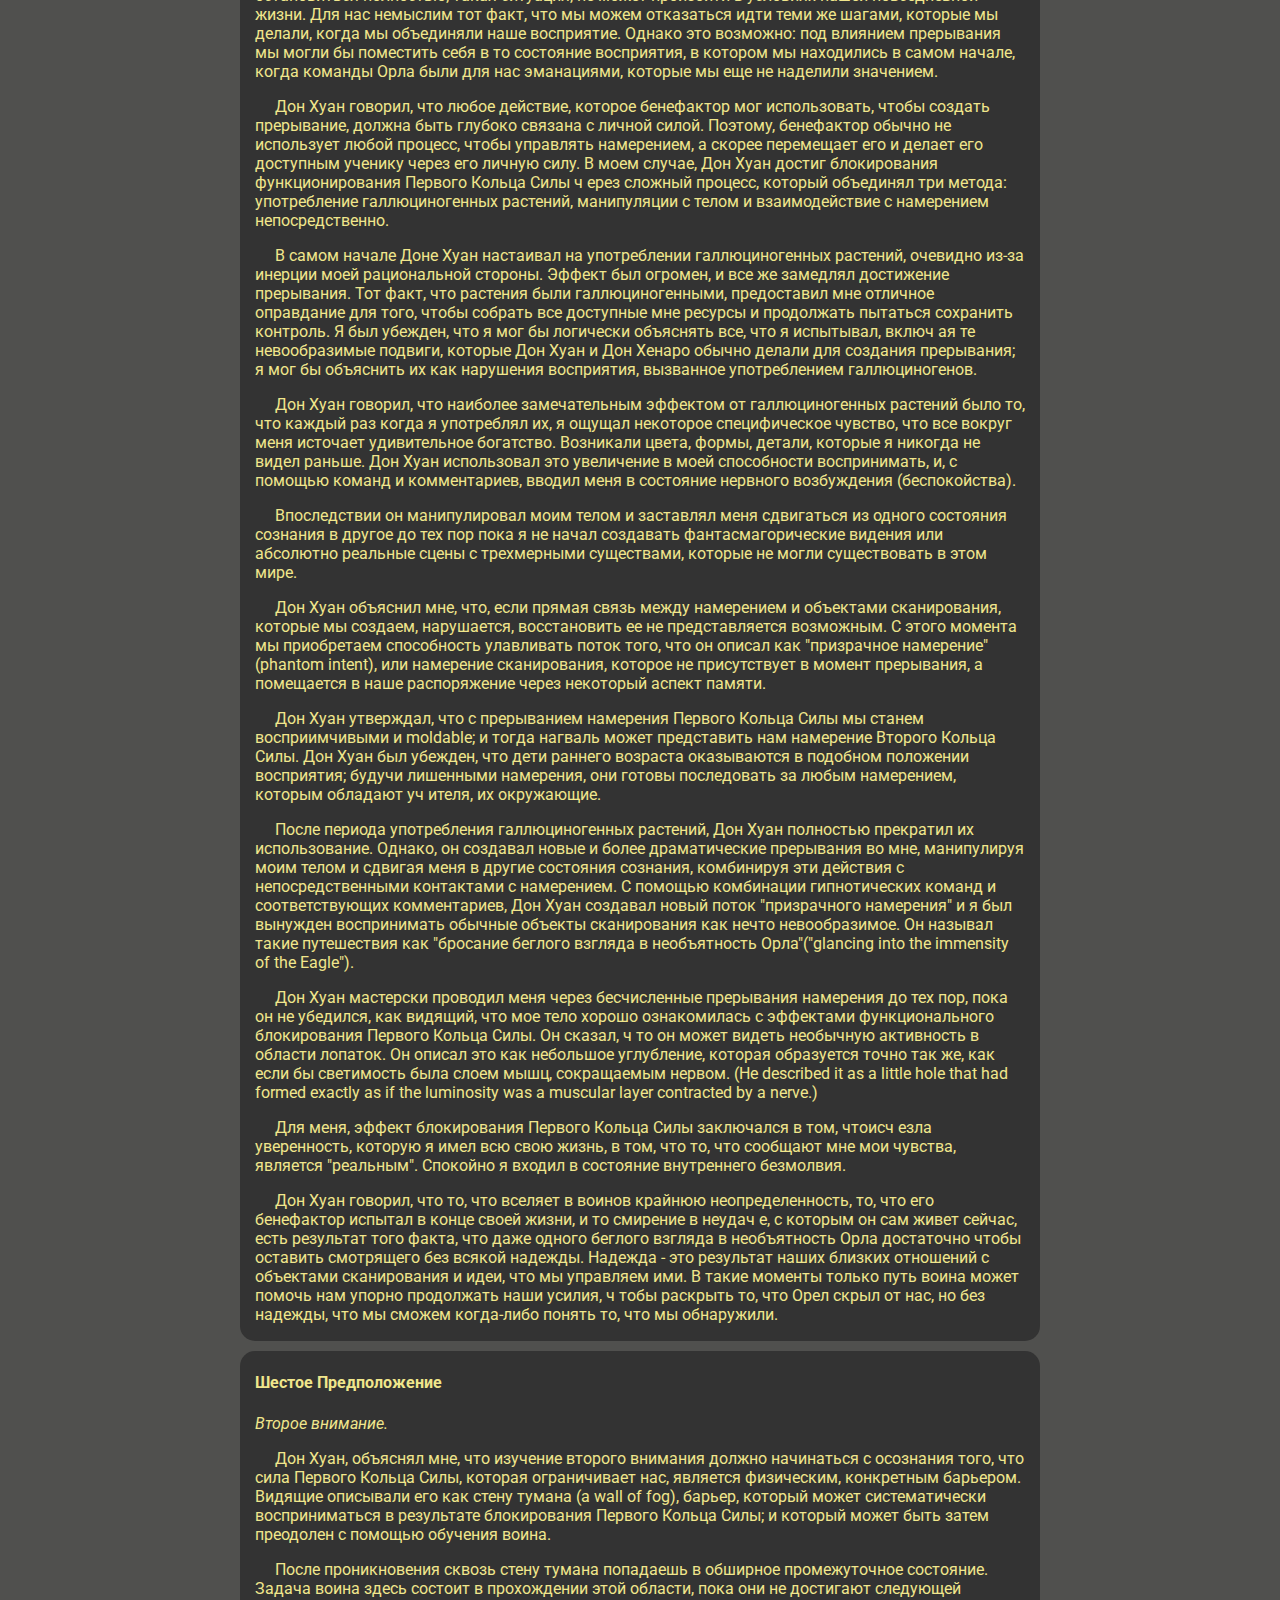
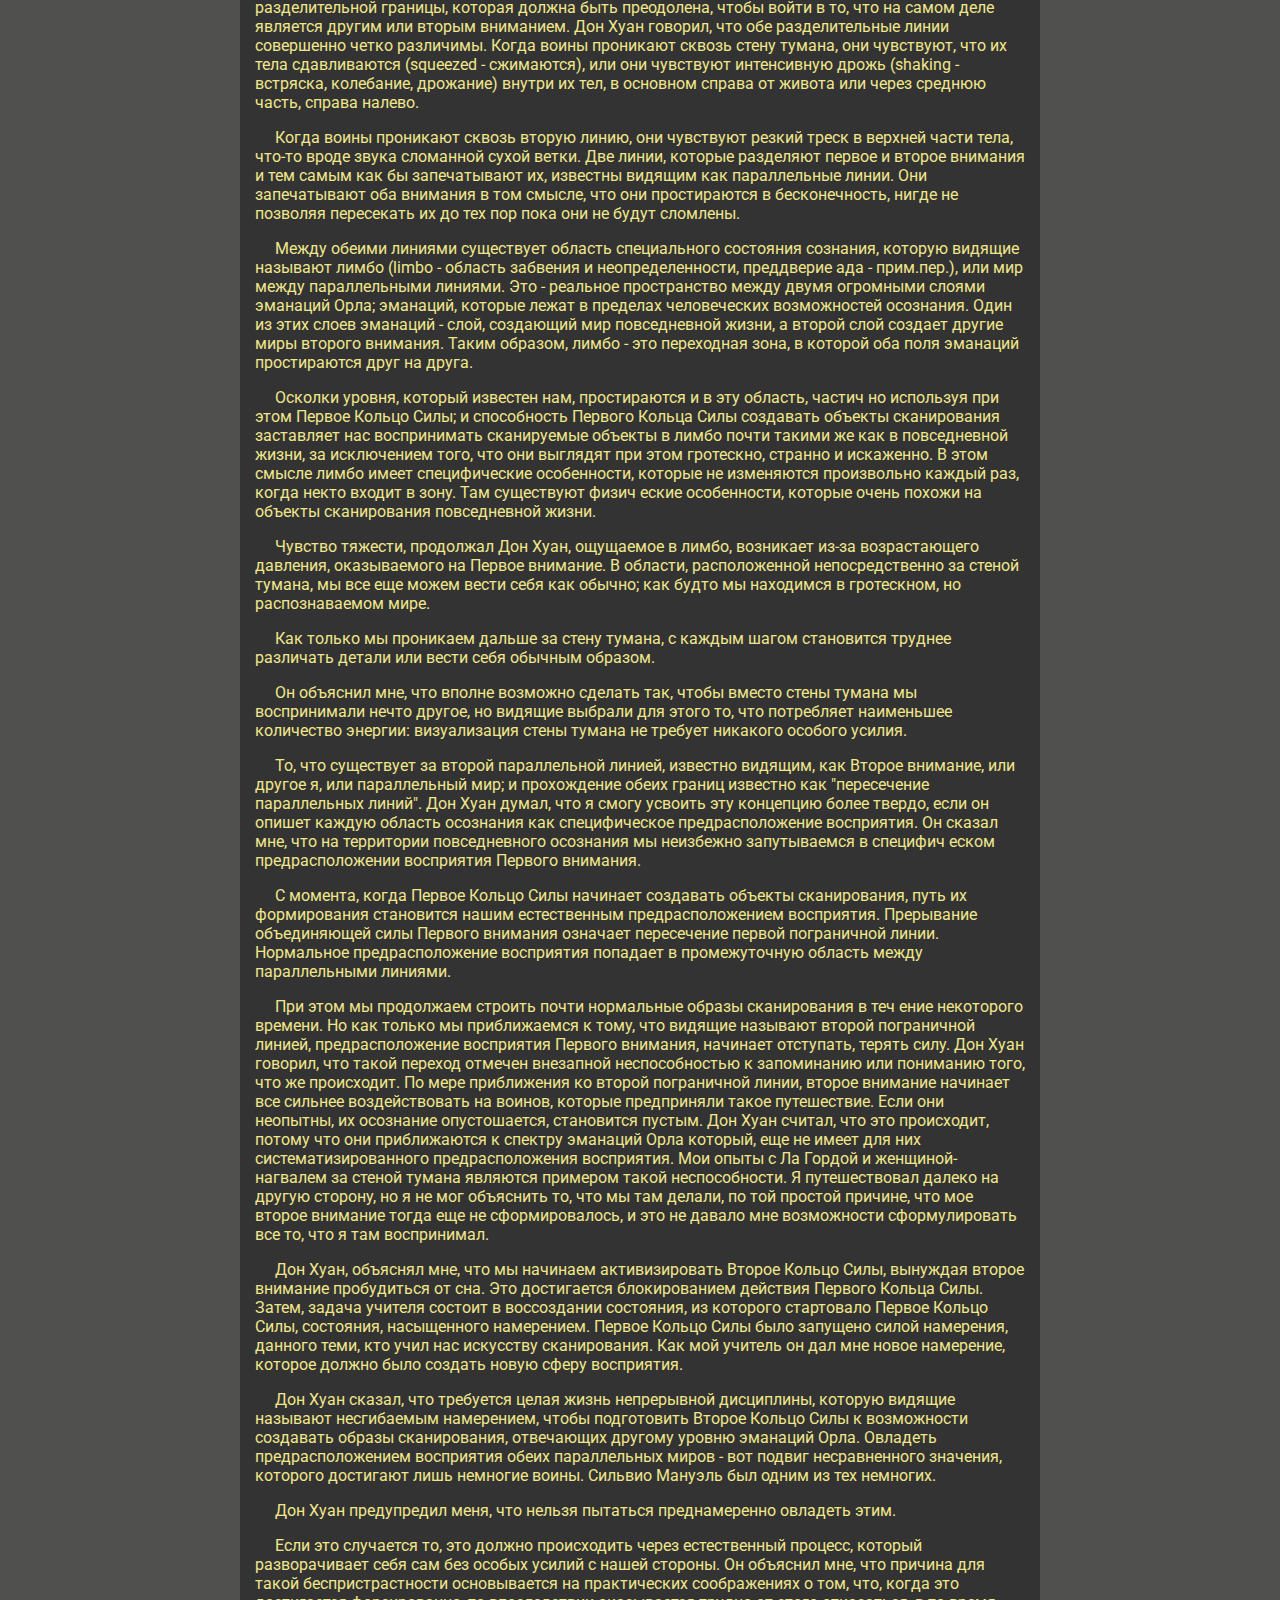
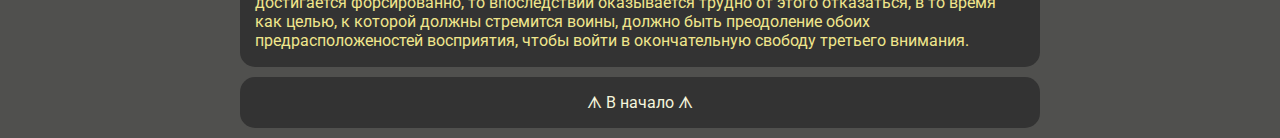
==== commit 8c47b1cc: "Add files via upload" ====
--- a/index-the_eagle's_gift.html
+++ b/index-the_eagle's_gift.html
@@ -49,63 +49,62 @@
       <p>
         Несмотря на удивительные маневры, которые Дон Хуан совершал с моим
         вниманием, я в течение многих лет упрямо пытался интеллектуально оценить то,
-        что он со мной делал. Хотя я и написал подробно об этих маневрах, однако это
-        всегда делалось с экспериментальной точки зрения и, кроме того, со строгой
-        рациональной перспективы. Я был погружен в свою собственную рациональность,
-        и потому я не смог распознать истинных целей уроков Дона Хуана. Чтобы понять
-        эти цели с некоторой степенью точности, было необходимо, чтобы я потерял
+        что он со мной делал. Я подробно описал все этих маневры, но, 
+        только с экспериментальной точки зрения и, кроме того, со строгой
+        рациональностью. Я был погружен в свою собственную рациональность,
+        и потому я не смог распознать истинных целей уроков Дона Хуана. Чтобы точнее
+        понять эти цели, было необходимо, чтобы я потерял
         свою человеческую форму и достиг целостности самого себя (arrived to the
         totality of myself).
       </p>
-
-      <p>
-        Уроки Дона Хуана, как предполагалось, должны были провести меня через
+      <p>
+        Учение Дона Хуана, как предполагалось, должно были провести меня через
         второй этап развития воина: убедится и полностью принять тот факт, что в нас
         находится другой тип осознания. Этот этап был разделен на две стадии.
-      </p>
-      <p>
         Первая из них, для которой Дону Хуану требовалась помощь Дона Хенаро,
         имела дело с двумя действиями. Она состояла из демонстрирования мне
         некоторых процедур, действий и методов, которые были предназначены для
         тренировки моего осознания. Вторая стадия имела отношение к Шести
-        Объясняющим Предположениям. Из-за трудностей, которые я имел при адаптации
+        Объясняющим Предположениям. 
+      </p>
+      <p>
+        Из-за трудностей, которые я имел при адаптации
         моей рациональности к тому, чтобы воспринять истинность того, чему он учил
-        меня, Дон Хуан изложил эти Объясняющие Предположения в терминах моих ученых
+        меня, Дон Хуан изложил эти Объясняющие Предположения в терминах моих схоластических
         записей.
       </p>
       <p>
         Первое, что он сделал в качестве введения, это создал разделение во мне
         с помощью специального удара по правой лопатке, удара, который вводил меня в
         необычное состояние сознания, состояние, в которое я в последствии не мог
-        самостоятельно войти, будучи в нормальном состоянии. До того момента, когда
+        самостоятельно войти, будучи в нормальном состоянии. 
+      </p>
+      <p>
+        До того момента, когда
         Дон Хуан заставил меня войти в такое состояние осознания, я имел неоспоримое
         представление о непрерывности, как о результате моего жизненного опыта.
-        Идея, которую я имел относительно самого себя, заключ алась в том, что я -
+        Идея, которую я имел относительно самого себя, заключалась в том, что я -
         это непрерывное целое существо, которое может объяснять все, что оно
         когда-либо делало. Кроме того, я был убежден, что хранилище всего моего
         осознания, если такое существует, находится в моей голове.
-      </p>
-      <p>
-        Однако, Дон Хуан показал мне своим ударом, что существует особый центр
-        в спинном мозге, на высоте лопаток, который является центром повышенного
+        Однако, Дон Хуан показал мне своим ударом, что существует центр
+        в области спинного мозга, на высоте лопаток, который является центром повышенного
         осознания.
       </p>
       <p>
-        Когда я спрашивал Дона Хуана относительно природы этого удара, он
-        объяснял, что нагваль - лидер, проводник, который несет ответственность
-        открытия пути, и что он должен быть безупречен, чтобы пропитать его воинов
+        Когда я спросил дона Хуана о природе этого удара, он
+        объяснял, что нагваль - лидер, проводник, который несет ответственность за
+        открытие пути, и что он должен быть безупречен, чтобы пропитать его воинов
         ощущением доверия и ясности. Только при этих условиях нагваль сможет нанести
-        этот удар по спине так, чтобы вызвать смещение восприятия, потому что сила
-        нагваля заключается в том то, чтобы создавать такое смещение. Если нагваль -
-        не безупречный практикующий, смещения не происходит, как тогда, когда я
-        пробовал, безуспешно, поместить других учеников в состояние повышенного
+        этот удар по спине так, чтобы вызвать смещение восприятия, 
+        в этом и заключается сила нагваля. Если нагваль не является 
+        безупречным практиком, смещения не происходит. Конкретно в моем случае - 
+        это безуспешные попытки поместить других учеников в состояние повышенного
         осознания, ударяя их по спине перед тем, как мы пытались пересечь мост.
       </p>
       <p>
         Я спросил Дона Хуана, что необходимо сделать для такого сдвига
         осознания.
-      </p>
-      <p>
         Он сказал, что нагваль должен ударить точно по пятну (spot), положение
         которого изменяется от человека к человеку, но которое всегда располагается
         в области лопаток. Нагваль должен видеть, чтобы определить это пятно,
@@ -114,8 +113,6 @@
         по нему, и таким образом создает вогнутость, углубление в светящейся сфере.
         Состояние повышенного осознания, возникающее в результате такого удара,
         продолжается до тех пор пока углубление не исчезнет.
-      </p>
-      <p>
         Некоторые светящиеся оболочки возвращаются к их первоначальным формам
         самостоятельно, на другие оболочки нужно воздействовать ударом с другой
         стороны, чтобы их восстановить, и есть такие оболочки, которые никогда не
@@ -124,15 +121,14 @@
       <p>
         Дон Хуан сказал, что видящие видят осознание как необычное свечение
         (glow).
-      </p>
-      <p>
         Повседневное осознание - это свечение на правой стороне, которая
         простирается на области вне физического тела до границы нашей светимости.
-      </p>
-      <p>
         Повышенное осознание - более интенсивное сияние, обеспечивающее
         мгновенную реакцию и глубокую концентрацию, оно заполняет границу левой
-        стороны нашей светимости. Дон Хуан сказал, что видящие объясняют то, что
+        стороны нашей светимости. 
+      </p>
+      <p>
+        Дон Хуан сказал, что видящие объясняют то, что
         случается в результате удара нагваля, как временное смещение центра,
         расположенного на светящемся коконе тела. Эманации Орла выбираются и
         интерпретируются именно в этом центре. Удар изменяет их нормальное
@@ -149,13 +145,9 @@
         испытал сам. Его бенефактор создал глубокое разделение в нем самом,
         перемещая его много раз из правостороннего состояния сознания в
         левостороннее осознание.
-      </p>
-      <p>
         Ясность и свобода его левостороннего осознания были прямо
         противоположны рациональности и бесконечной самозащите его правостороннего
         состояния сознания.
-      </p>
-      <p>
         Он сказал мне, что все воины брошены в пучину такой ситуации, которую
         создают полярности, и что нагваль создает и укрепляет разделение, чтобы быть
         способным привести его учеников к убеждению, что существует осознание в
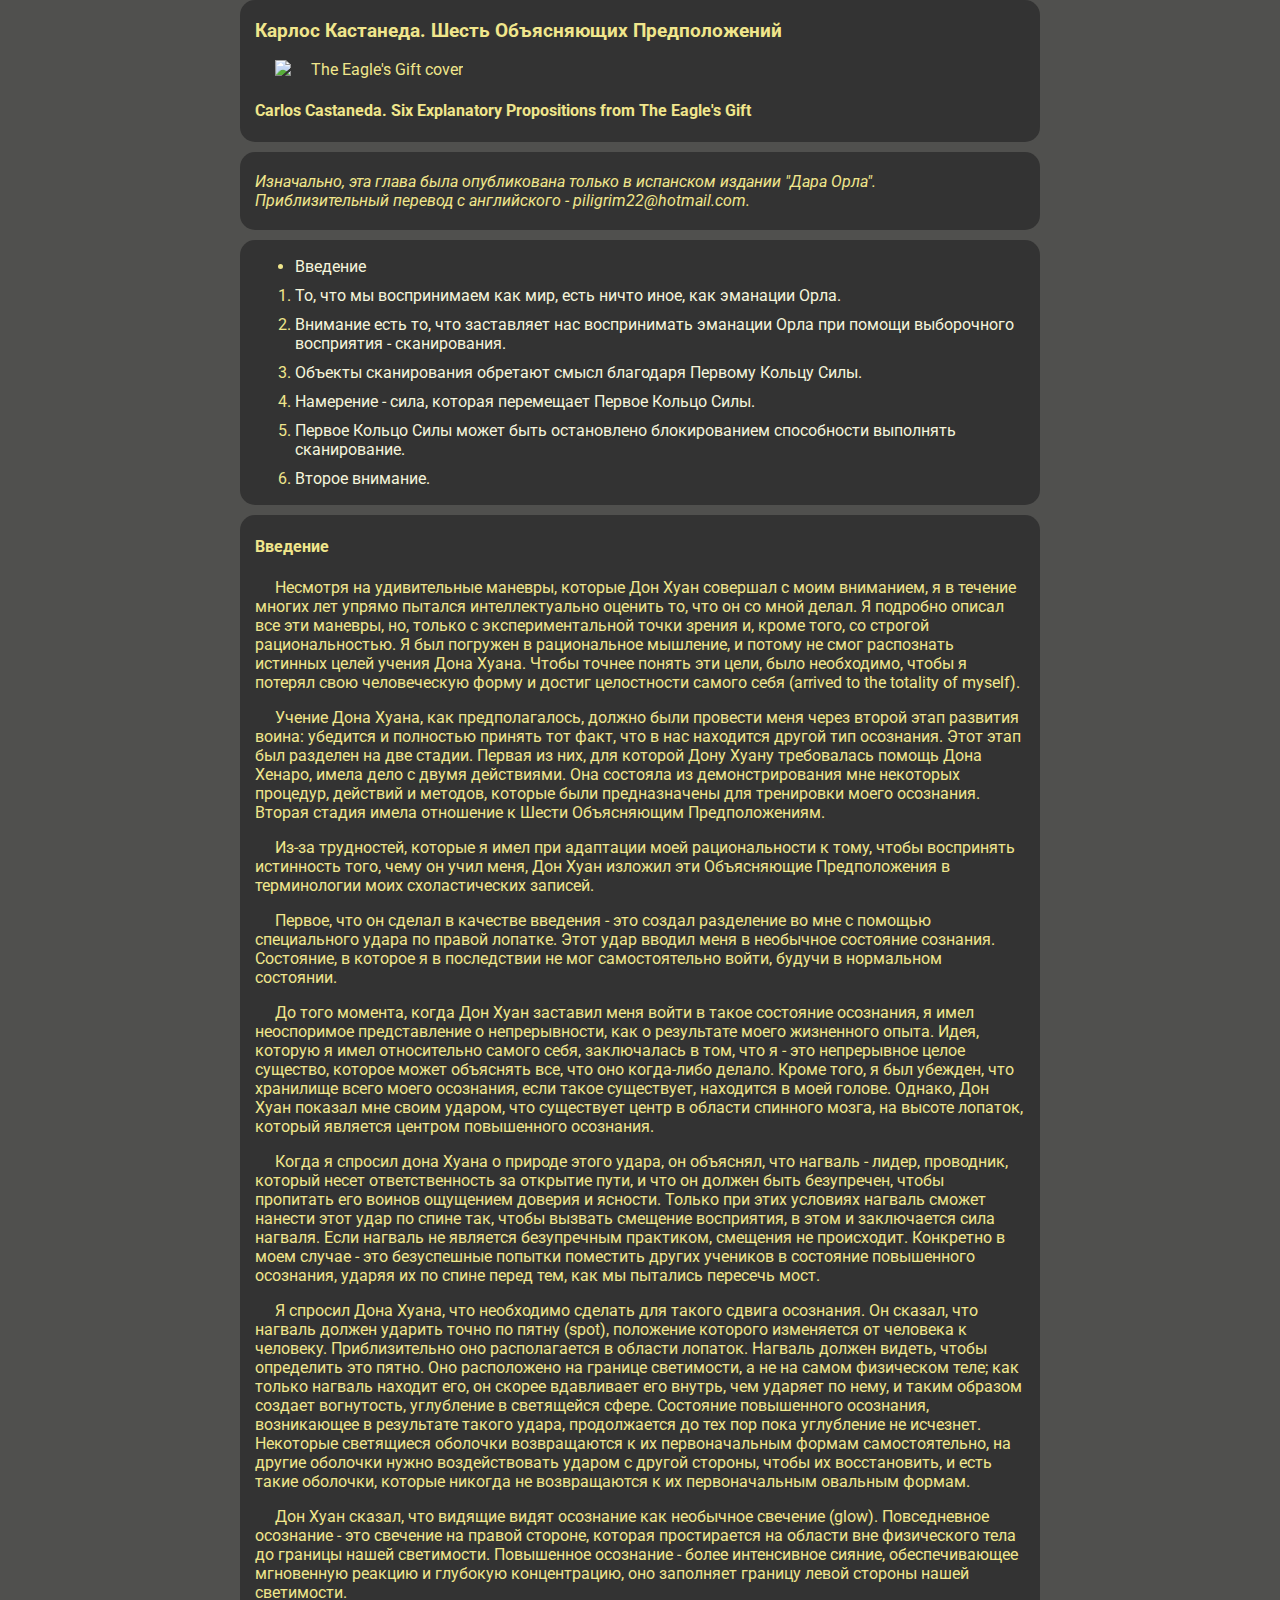
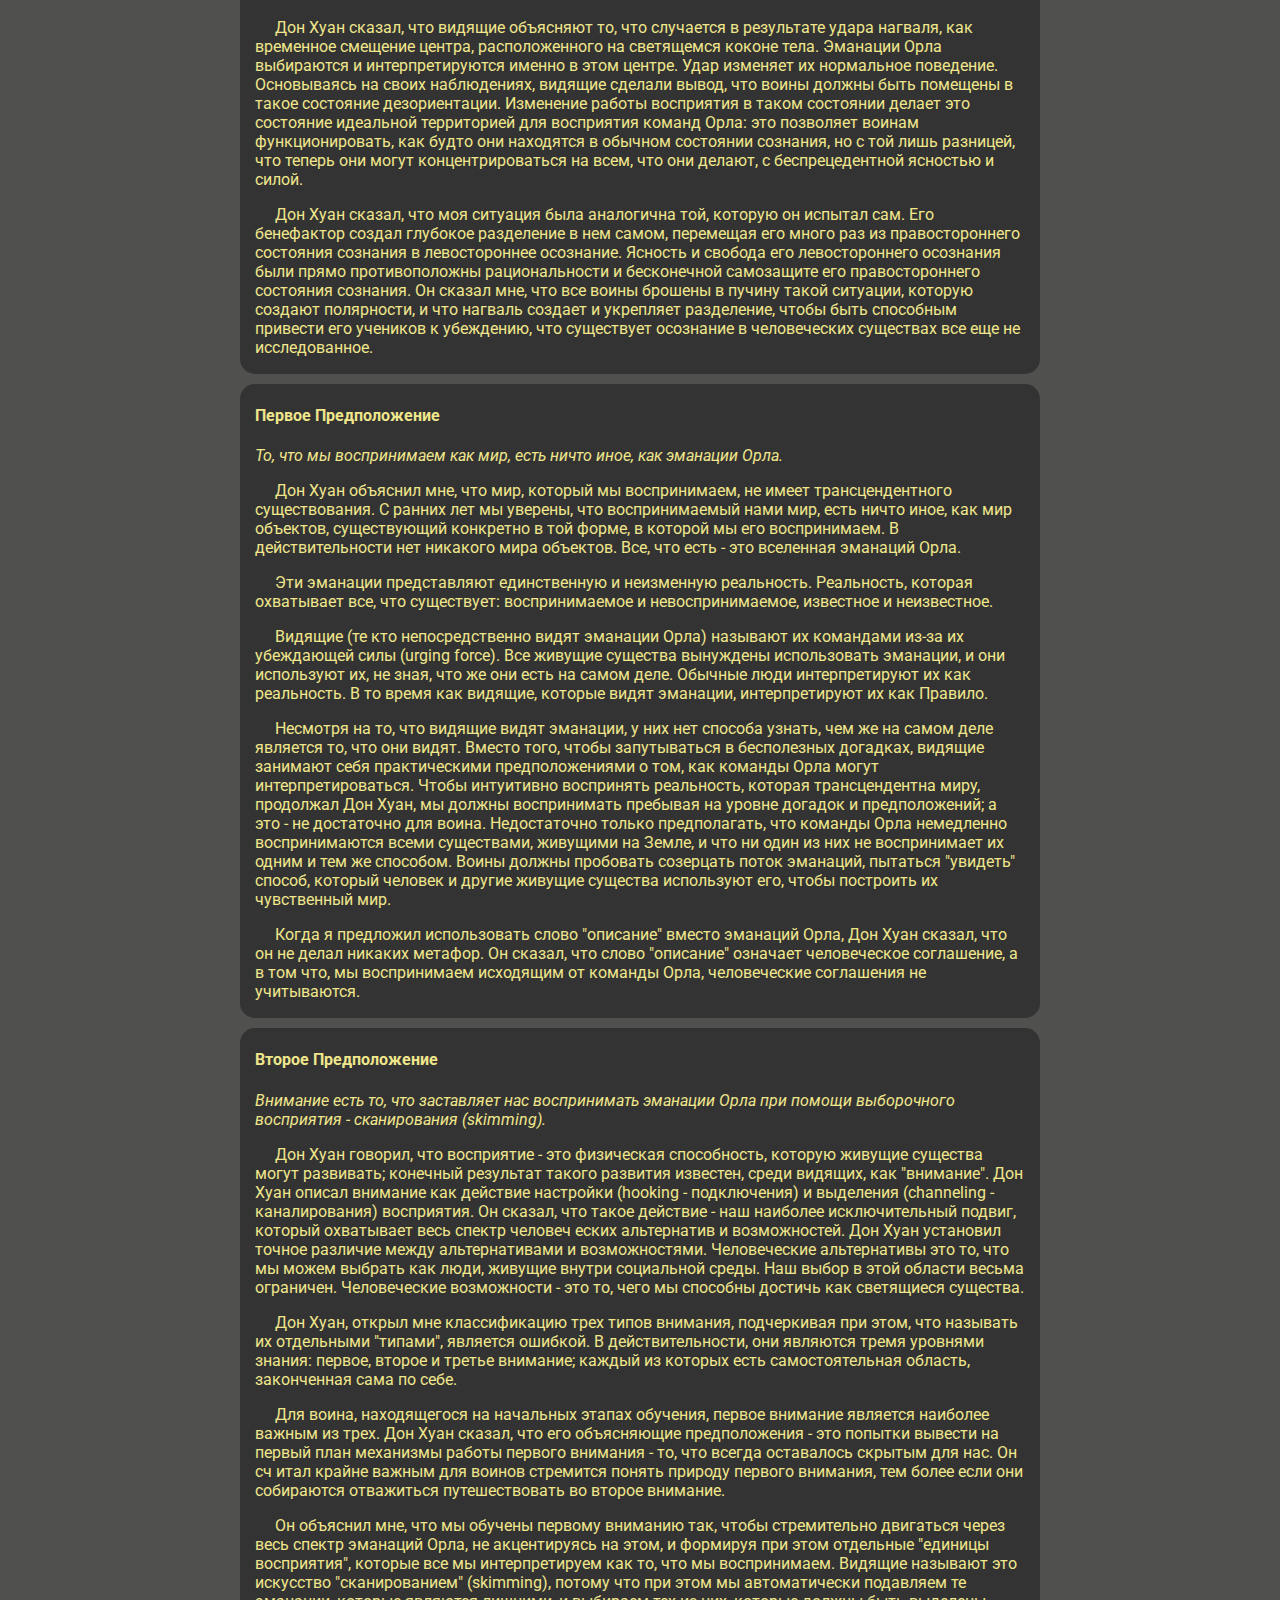
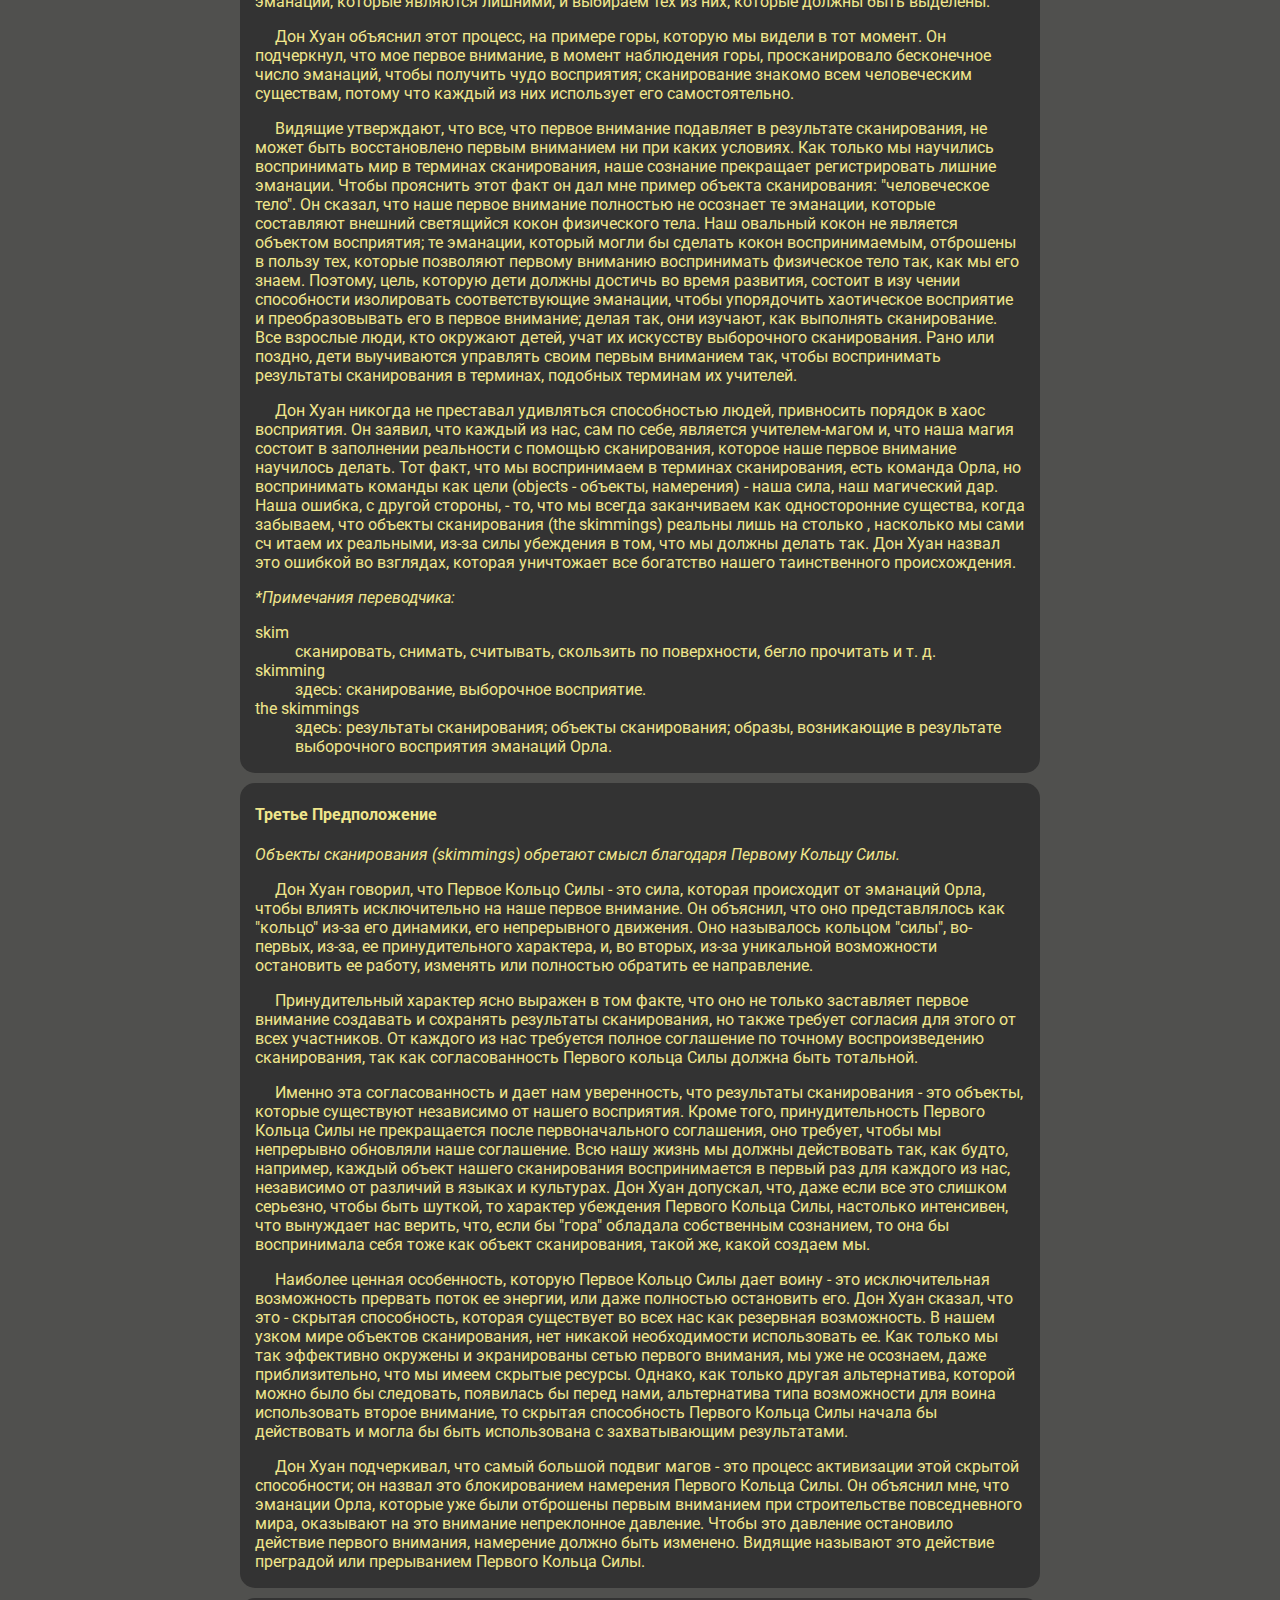
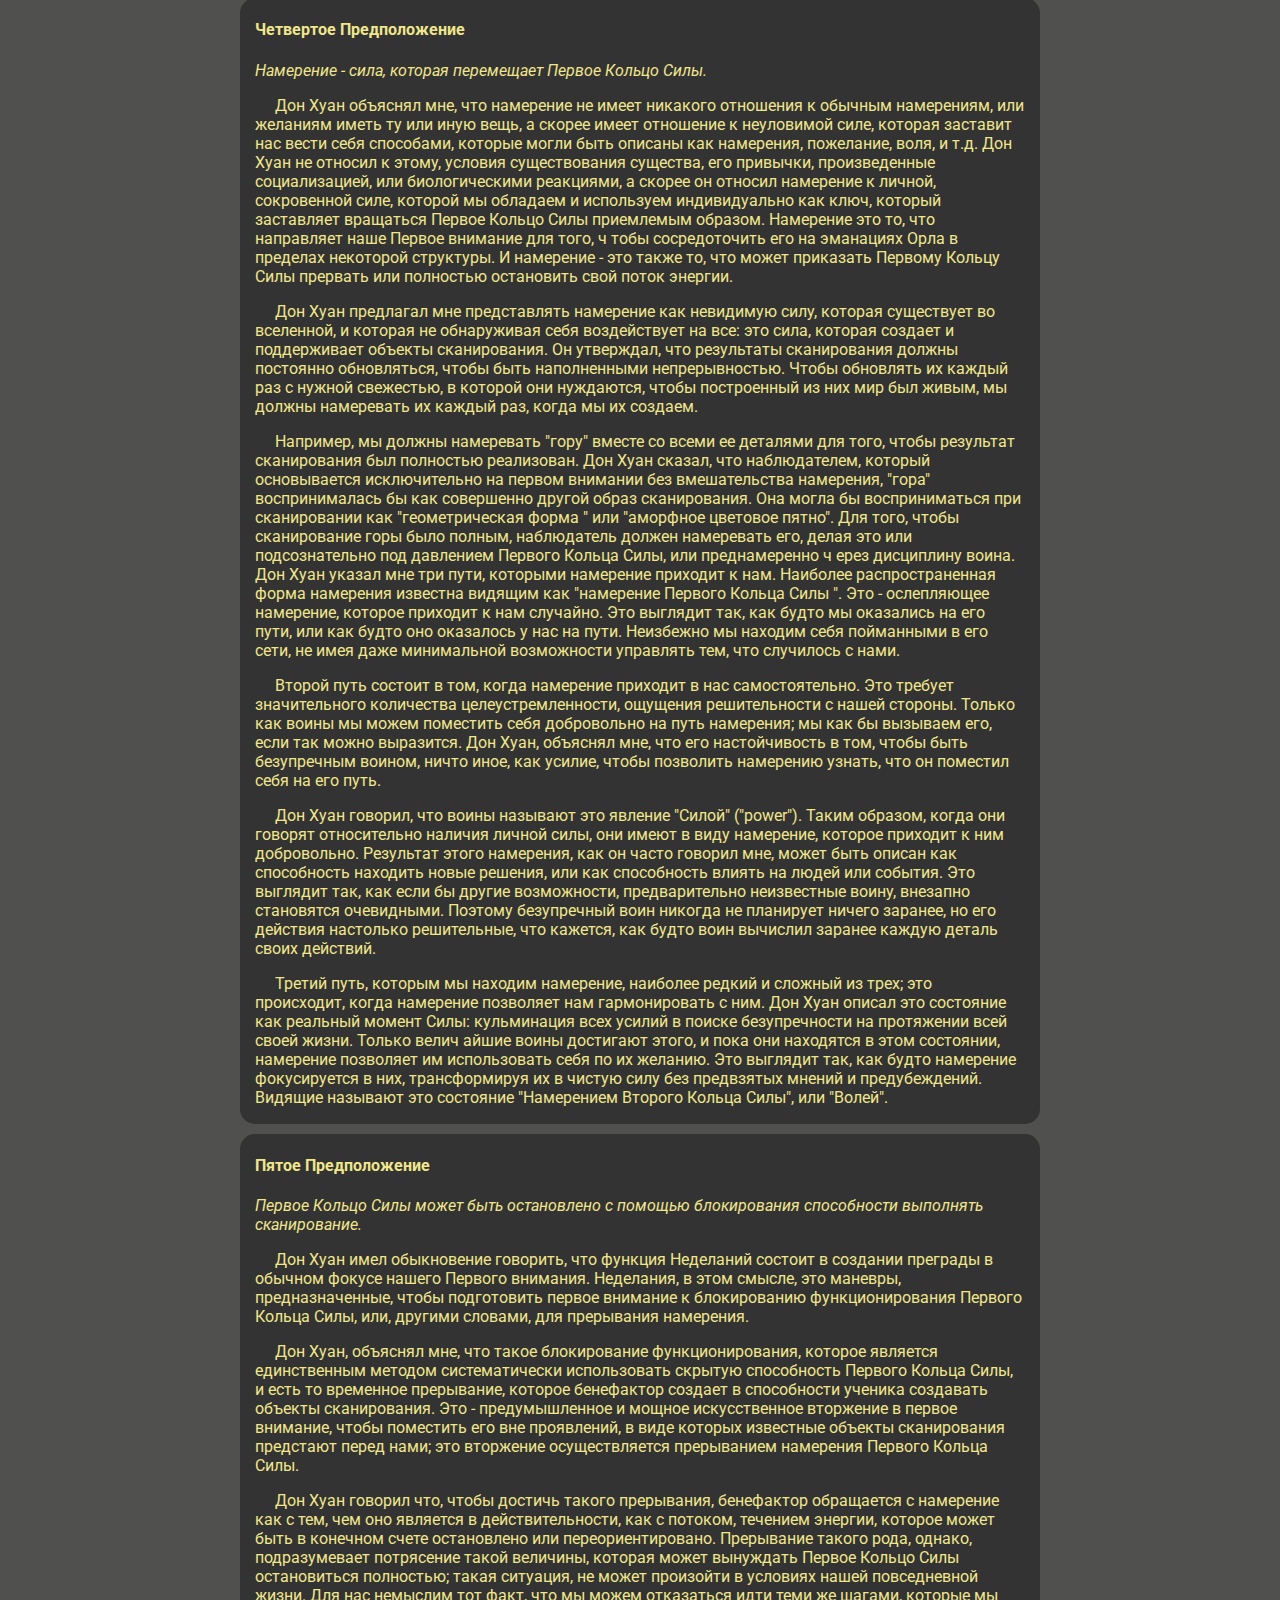
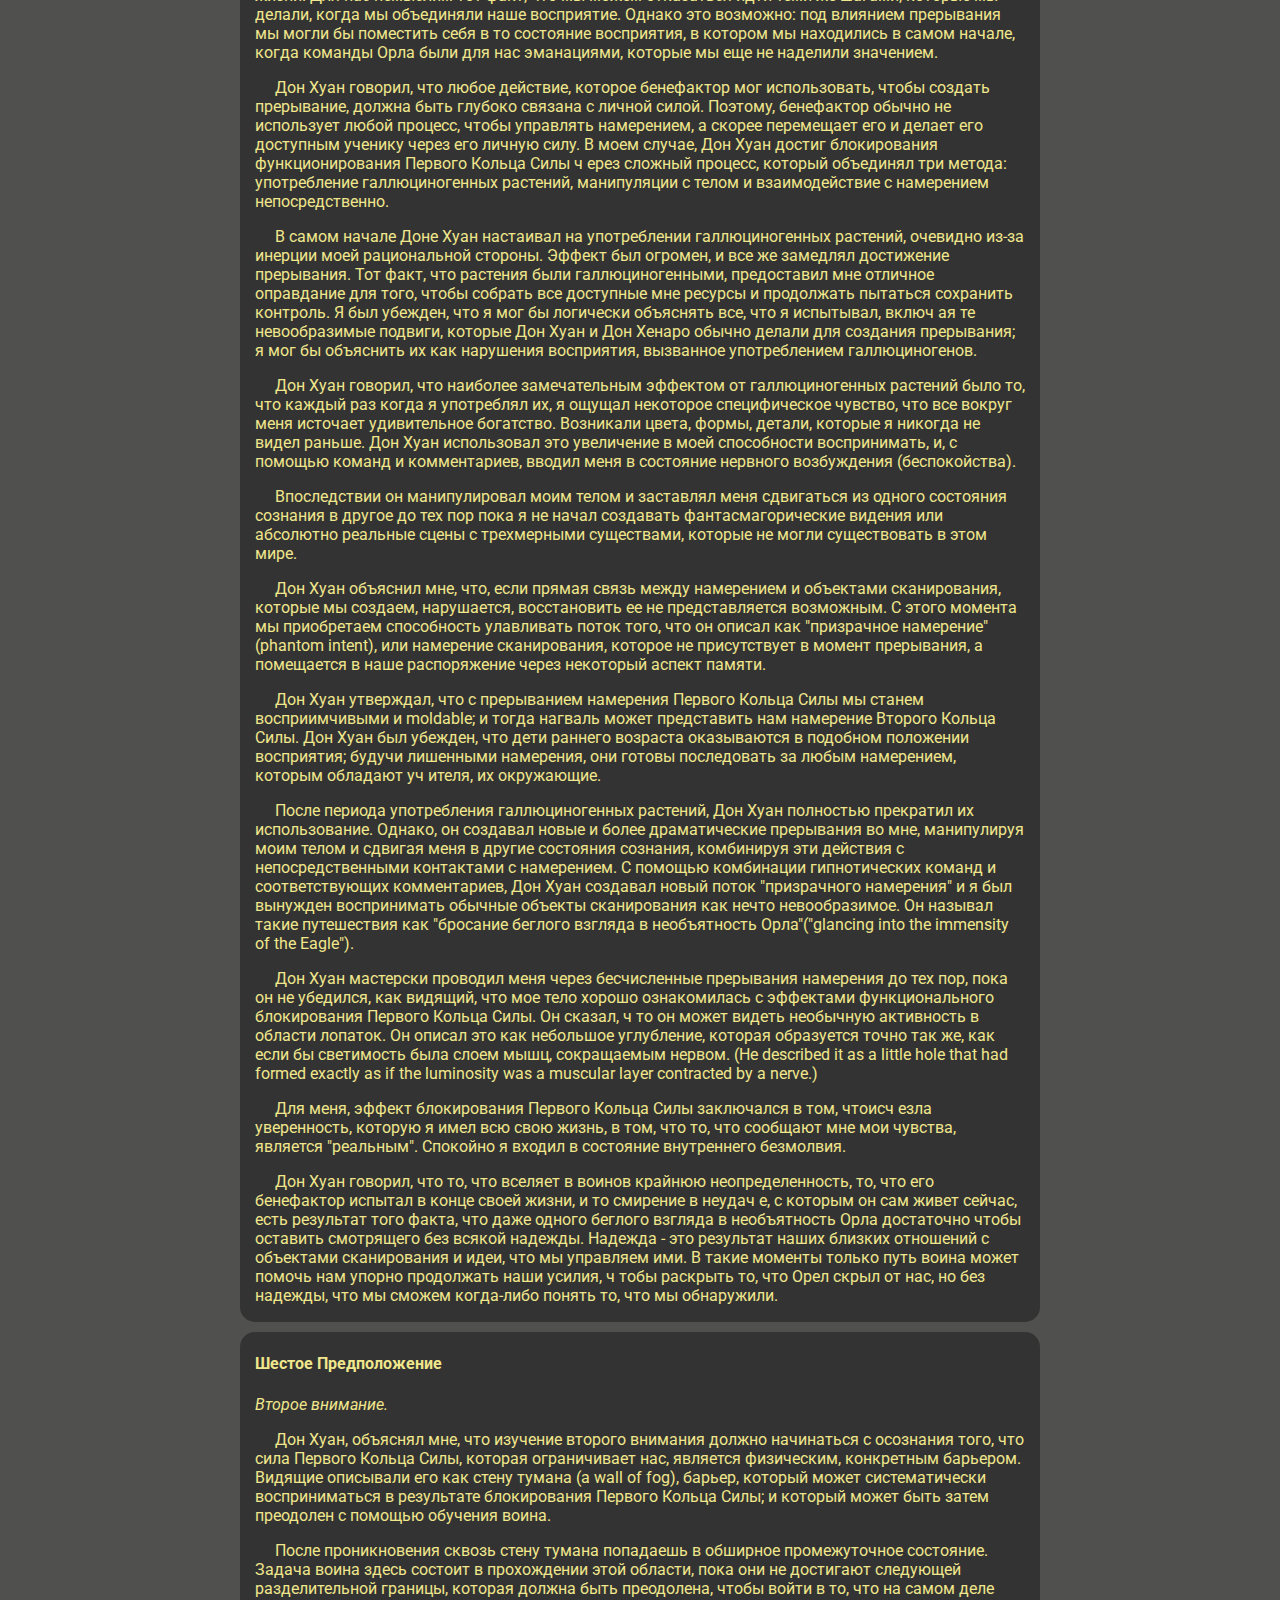
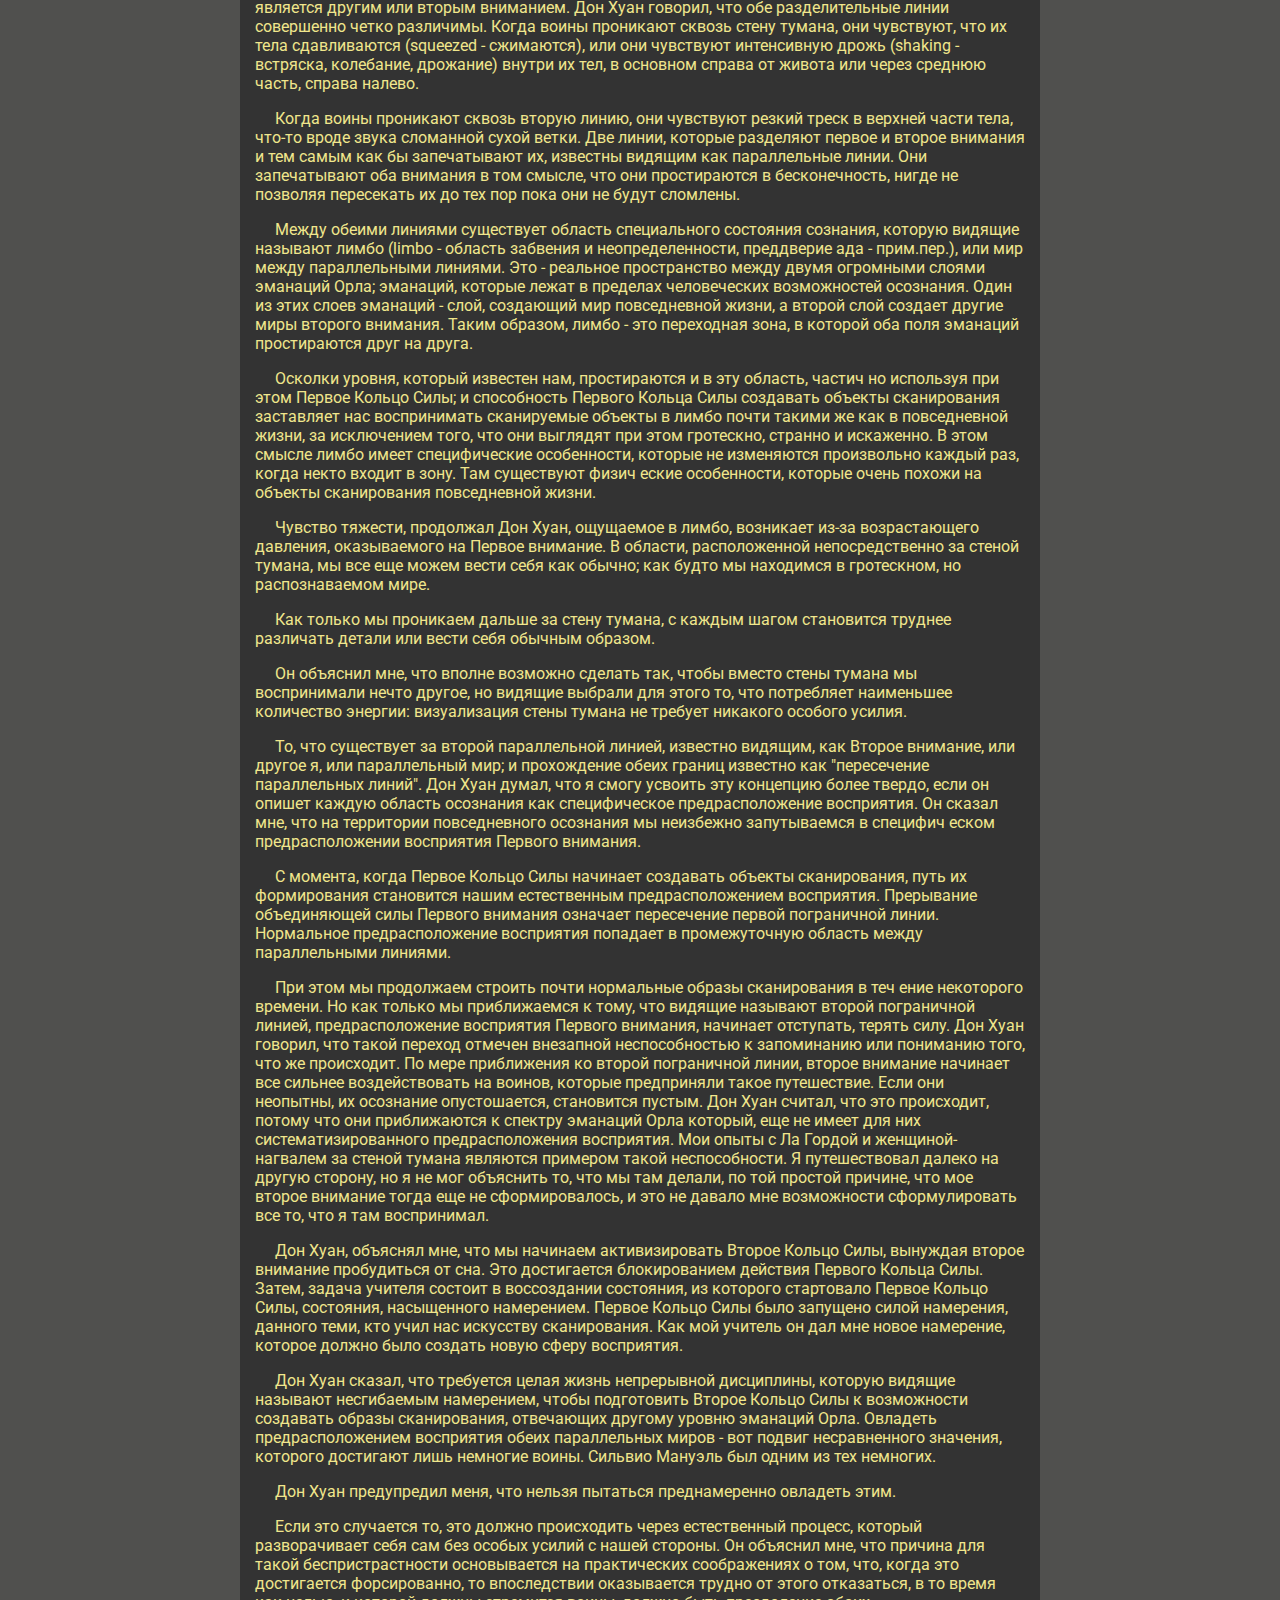
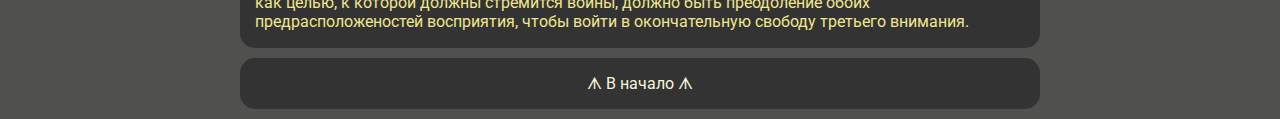
==== commit f761a0d4: "Add files via upload" ====
--- a/index-the_eagle's_gift.html
+++ b/index-the_eagle's_gift.html
@@ -49,10 +49,10 @@
       <p>
         Несмотря на удивительные маневры, которые Дон Хуан совершал с моим
         вниманием, я в течение многих лет упрямо пытался интеллектуально оценить то,
-        что он со мной делал. Я подробно описал все этих маневры, но, 
+        что он со мной делал. Я подробно описал все эти маневры, но, 
         только с экспериментальной точки зрения и, кроме того, со строгой
-        рациональностью. Я был погружен в свою собственную рациональность,
-        и потому я не смог распознать истинных целей уроков Дона Хуана. Чтобы точнее
+        рациональностью. Я был погружен в рациональное мышление,
+        и потому не смог распознать истинных целей учения Дона Хуана. Чтобы точнее
         понять эти цели, было необходимо, чтобы я потерял
         свою человеческую форму и достиг целостности самого себя (arrived to the
         totality of myself).
@@ -70,13 +70,13 @@
       <p>
         Из-за трудностей, которые я имел при адаптации
         моей рациональности к тому, чтобы воспринять истинность того, чему он учил
-        меня, Дон Хуан изложил эти Объясняющие Предположения в терминах моих схоластических
-        записей.
-      </p>
-      <p>
-        Первое, что он сделал в качестве введения, это создал разделение во мне
-        с помощью специального удара по правой лопатке, удара, который вводил меня в
-        необычное состояние сознания, состояние, в которое я в последствии не мог
+        меня, Дон Хуан изложил эти Объясняющие Предположения в терминологии 
+        моих схоластических записей.
+      </p>
+      <p>
+        Первое, что он сделал в качестве введения - это создал разделение во мне
+        с помощью специального удара по правой лопатке. Этот удар вводил меня в
+        необычное состояние сознания. Состояние, в которое я в последствии не мог
         самостоятельно войти, будучи в нормальном состоянии. 
       </p>
       <p>
@@ -106,9 +106,9 @@
         Я спросил Дона Хуана, что необходимо сделать для такого сдвига
         осознания.
         Он сказал, что нагваль должен ударить точно по пятну (spot), положение
-        которого изменяется от человека к человеку, но которое всегда располагается
-        в области лопаток. Нагваль должен видеть, чтобы определить это пятно,
-        которое расположено на границе светимости, а не на самом физическом теле;
+        которого изменяется от человека к человеку. Приблизительно оно располагается
+        в области лопаток. Нагваль должен видеть, чтобы определить это пятно.
+        Оно расположено на границе светимости, а не на самом физическом теле;
         как только нагваль находит его, он скорее вдавливает его внутрь, чем ударяет
         по нему, и таким образом создает вогнутость, углубление в светящейся сфере.
         Состояние повышенного осознания, возникающее в результате такого удара,
@@ -162,8 +162,8 @@
       <p>
         Дон Хуан объяснил мне, что мир, который мы воспринимаем, не имеет
         трансцендентного существования. С ранних лет мы
-        уверены, что воспринимаемый нами мир, есть ни что иное, как мир объектов,
-        который существует ровно в
+        уверены, что воспринимаемый нами мир, есть ничто иное, как мир объектов,
+        существующий конкретно в
         той форме, в которой мы его воспринимаем. В действительности
         нет никакого мира объектов. Все, что есть - это вселенная эманаций Орла.
       </p>
